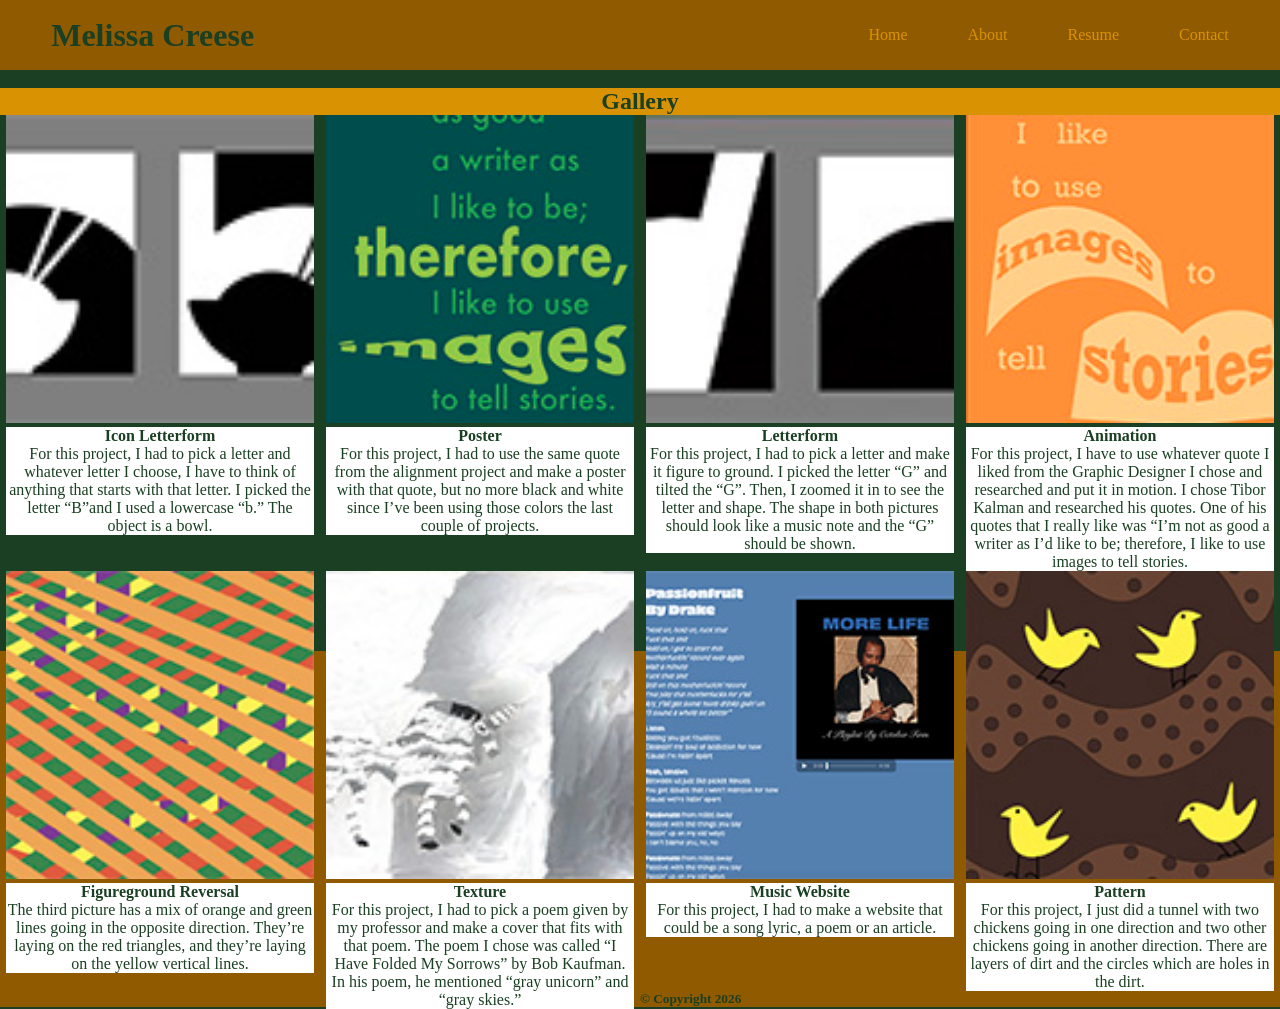
==== index.html @ 5b5ae495 "Add files via upload" ====
<!DOCTYPE html>
<html lang="en">
    <head>
        <title>A Little Inspiration</title>
        <meta name="viewport" content="width=device-width, initial-scale=1">
        <link rel="stylesheet" href="https://www.w3schools.com/w3css/5/w3.css">
        <link href="css/my-styles.css" rel="stylesheet">
        <link rel="stylesheet" href="https://fonts.googleapis.com/css2?family=Arapey:ital@0;1&family=Molengo&display=swap">
    </head>

<body>
        <div id="home" class="w3-container">
            
                
            
                <header>  <!--w3-container adds 16 pixels of padding 
                            around each element; w3-green makes the background green -->
                    
                
                            <div class="container"> 
                            <nav class="navbar">
                            <h1 class="nav-branding w3-left"><b>Melissa Creese</b></h1>
                            <ul class="nav-menu w3-padding">
                                <li class="nav-item">
                                <a href="index.html" class="nav-link">Home</a>
                                </li>
                                <li class="nav-item">
                                <a href="about.html" class="nav-link">About</a>
                                </li>
                                <li class="nav-item">
                                <a href="resume.html" class="nav-link">Resume</a>
                                </li>
                                <li class="nav-item">
                                <a href="contact.html" class="nav-link">Contact</a>
                                </li>                       
                            </ul>
                            <div class="hamburger">
                                <span class="bar"></span>
                                <span class="bar"></span>
                                <span class="bar"></span>
                            </div>
                    </nav>
                    </div>
                    </header>

    

            <br>

            <section>
                <div class="yellow-background w3-center">
                <h1>Gallery</h1>
            </div>
                <div class="gallery w3-container w3-card yellow-background w3-padding-16">
                <div class="w3-card w3-center">
            <div class="responsive">
                <div class="gallery">
                    <a target="_blank" href="assets/Icon-Letterform-300dpi.jpg">
                    <img src="assets/Icon-Letterform-thumbnail.jpg" alt="Cinque Terre">
                    </a>
                    <p class="desc"><b>Icon Letterform</b><br>For this project, I had to pick a letter and whatever letter I choose, I have to think of anything that starts with that letter. I picked the letter “B”and I used a lowercase “b.” The object is a bowl.</p>
                </div>
            </div>

             <div class="responsive">
                <div class="gallery">
                    <a target="_blank" href="assets/Poster-300dpi.jpg">
                    <img src="assets/Poster-thumbnail.jpg" alt="Poster">
                    </a>
                    <p class="desc"><b>Poster</b><br>For this project, I had to use the same quote from the alignment project and make a poster with that quote, but no more black and white since I’ve been using those colors the last couple of projects.</p>
                </div>
            </div>


             <div class="responsive">
                <div class="gallery">
                    <a target="_blank" href="assets/Graphic Design Principles II-Letterform-300dpi.jpg">
                    <img src="assets/Graphic Design Principles II-Letterform-thumbnail.jpg" alt="Cinque Terre">
                    </a>
                    <p class="desc"><b>Letterform</b><br>For this project, I had to pick a letter and make it figure to ground. I picked the letter “G” and tilted the “G”. Then, I zoomed it in to see the letter and shape. The shape in both pictures should look like a music note and the “G” should be shown.</p>
                </div>
            </div>


             <div class="responsive">
                <div class="gallery">
                    <a target="_blank" href="assets/Animation.gif">
                    <img src="assets/Creese_Melissa-Motion-Animation-thumbnail.jpg" alt="Cinque Terre">
                    </a>
                    <p class="desc"><b>Animation</b><br>For this project, I have to use whatever quote I liked from the Graphic Designer I chose and researched and put it in motion. I chose Tibor Kalman and researched his quotes. One of his quotes that I really like was “I’m not as good a writer as I’d like to be; therefore, I like to use images to tell stories.
                    </p>
                </div>
            </div>

        <div class="responsive">
            <div class="gallery">
                <a target="_blank" href="assets/Figureground-Reversal -300dpi.jpg">
                <img src="assets/Figureground Reversal-thumbnail.jpg" alt="Cinque Terre">
                </a>
                <p class="desc"><b>Figureground Reversal</b><br>The third picture has a mix of orange and green lines going in the opposite direction. They’re laying on the red triangles, and they’re laying on the yellow vertical lines.</div>
                </p>
        </div>
        
        <div class="responsive">
          <div class="gallery">
            <a target="_blank" href="assets/Graphic Design Principles I-Texture Value-300dpi.jpg">
              <img src="assets/Graphic Design Principles I-Texture Value-thumbnail.jpg" alt="Cinque Terre">
            </a>
            <p class="desc"><b>Texture</b><br>For this project, I had to pick a poem given by my professor and make a cover that fits with that poem. The poem I chose was called “I Have Folded My Sorrows” by Bob Kaufman. In his poem, he mentioned “gray unicorn” and “gray skies.”</p>
          </div>
        </div>
        
        <div class="responsive">
                  <div class="gallery">
            <a target="_blank" href="assets/Music-Website-300dpi.jpg">
            <img src="assets/Music-Website-thumbnail.jpg" alt="Cinque Terre">
            </a>
            <p class="desc"><b>Music Website</b><br>For this project, I had to make a website that could be a song lyric, a poem or an article.</p>
            </div>
        </div>    
        
    
         <div class="responsive">
                  <div class="gallery">
            <a target="_blank" href="assets/Pattern-300dpi.jpg">
            <img src="assets/Pattern-thumbnail.jpg" alt="Cinque Terre">
            </a>
            <p class="desc"><b>Pattern</b><br>For this project, I just did a tunnel with two chickens going in one direction and two other chickens going in another direction. There are layers of dirt and the circles which are holes in the dirt.</p>
            </div>
        </div>   
        
    </div> 
        
    </div>

            </section>
        
  <br>

        <div class="gallery-wrapper">

            <div class="boxes-container">

           <div class="small-box">
            <a href="about.html" class="w3-hover"><h1>About</h1></a>
        </div> 
           <div class="small-box">
            <a href="resume.html"><h1>Resume</h1></a>
        </div> 
           <div class="small-box">
            
        <a href="contact.html"><h1>Contact</h1></a>
        
    </div>     

            </div>

        </div>

        <br>
            
            <footer class="w3-container">
                <h5>&copy; Copyright 2026</h5>
         

           
            </footer>
            <script src="js/imagegallery.js"></script>
     <script src="js/menuicon.js"></script>
        
	</body>
</html>
---- css/my-styles.css ----
* {
        font-family: 'molengo bold, roboto, sans-serif';
        
    }
        body {

              background-color: #1a3f22;

        }   
    

        header {
        background-color: #D99201;
        color: #1a3f22;
    
    }

        article h4 {
        text-align: center;
        font-family: 'molengo bold, roboto, sans-serif';
    }

       section {
            font-weight: 40px;
            text-align: center;
            color: #D99201;
        }
                
        article img {
        max-width: 100%;
        height:auto;
        
    }

         #feature, footer {
        
        background-color: #905a01;
        color: #1a3f22;
        
    }


       header a :hover {

            padding: 50px;
            background-color: #D99201;
            color:#1a3f22;


        }
    

         header {
            position: sticky;
            top:0;
            overflow: hidden;
            z-index: 1;
            background-color: #905a01;
            color:#D99201;
    }

    

        h2 {
        margin: 1%;
        padding: 1%;
        font-family: 'molengo bold, roboto, sans-serif';
        background-color: #D99201;
        color: #1a3f22;
       
    }

    .yellow-background {

         background-color: #D99201;

    }


    h5{
        color:#1a3f22;
    }

    h6{
        color:#1a3f22;
    }

    form{
        background-color: #D99201;
        font-family: 'molengo bold, roboto, sans-serif';
        color:#1a3f22;
    }


    /*Contact Form Css*/

    #fcf-form {
    display:block;
}


.fcf-body {
    margin: 0;
    font-family: 'molengo bold, roboto, sans-serif';
    font-size: 1rem;
    font-weight: 400;
    line-height: 1.5;
    color: #212529;
    text-align: left;
    background-color: #fff;
    padding: 30px;
    padding-bottom: 10px;
    border: 1px solid #ced4da;
    border-radius: 0.25rem;
    max-width: 100%;
}


.fcf-form-group {
    margin-bottom: 1rem;
}


.fcf-input-group {
    position: relative;
    display: -ms-flexbox;
    display: flex;
    -ms-flex-wrap: wrap;
    flex-wrap: wrap;
    -ms-flex-align: stretch;
    align-items: stretch;
    width: 100%;
}


.fcf-form-control {
    display: block;
    width: 100%;
    height: calc(1.5em + 0.75rem + 2px);
    padding: 0.375rem 0.75rem;
    font-size: 1rem;
    font-weight: 400;
    line-height: 1.5;
    color: #495057;
    background-color: #fff;
    background-clip: padding-box;
    border: 1px solid #ced4da;
    outline: none;
    border-radius: 0.25rem;
    transition: border-color 0.15s ease-in-out, box-shadow 0.15s ease-in-out;
}


.fcf-form-control:focus {
    border: 1px solid #313131;
}


select.fcf-form-control[size], select.fcf-form-control[multiple] {
    height: auto;
}


textarea.fcf-form-control {
    font-family: -apple-system, Arial, sans-serif;
    height: auto;
}


label.fcf-label {
    display: inline-block;
    margin-bottom: 0.5rem;
}


.fcf-credit {
    padding-top: 10px;
    font-size: 0.9rem;
    color: #545b62;
}


.fcf-credit a {
    color: #545b62;
    text-decoration: underline;
}


.fcf-credit a:hover {
    color: #0056b3;
    text-decoration: underline;
}


.fcf-btn {
    display: inline-block;
    font-weight: 400;
    color: #212529;
    text-align: center;
    vertical-align: middle;
    cursor: pointer;
    -webkit-user-select: none;
    -moz-user-select: none;
    -ms-user-select: none;
    user-select: none;
    background-color: transparent;
    border: 1px solid transparent;
    padding: 0.375rem 0.75rem;
    font-size: 1rem;
    line-height: 1.5;
    border-radius: 0.25rem;
    transition: color 0.15s ease-in-out, background-color 0.15s ease-in-out, border-color 0.15s ease-in-out, box-shadow 0.15s ease-in-out;
}


@media (prefers-reduced-motion: reduce) {
    .fcf-btn {
        transition: none;
    }
}


.fcf-btn:hover {
    color: #212529;
    text-decoration: none;
}


.fcf-btn:focus, .fcf-btn.focus {
    outline: 0;
    box-shadow:  rgba(0, 123, 255, 0.25);
}


.fcf-btn-primary {
    color: #D99201;
    background-color: #1a3f22;
    border-color: #1a3f22;
}


.fcf-btn-primary:hover {
    color: #1a3f22;
    background-color: #905a01;
    border-color:#905a01;
}


.fcf-btn-primary:focus, .fcf-btn-primary.focus {
    color: #D99201;
    background-color: #1a3f22;
    border-color: #1a3f22;
    box-shadow: 0.2rem rgba(38, 143, 255, 0.5);
}


.fcf-btn-lg, .fcf-btn-group-lg>.fcf-btn {
    padding: 0.5rem 1rem;
    font-size: 1.25rem;
    line-height: 1.5;
    border-radius: 0.3rem;
}


.fcf-btn-block {
    display: block;
    width: 100%;
}


.fcf-btn-block+.fcf-btn-block {
    margin-top: 0.5rem;
}


input[type="submit"].fcf-btn-block, input[type="reset"].fcf-btn-block, input[type="button"].fcf-btn-block {
    width: 100%;
}

*{
  padding: 0;
  margin: 0;
}

header{
  background-color: #905a01;
}

li{
  list-style: none;
}

a{
  color: #D99201;
  text-decoration: none;
}

.container{
  max-width: 1224px;
  width: 92%;
  margin: 0 auto;
}

.navbar{
  min-height: 70px;
  display: flex;
  justify-content: space-between;
  align-items: center;
}

.nav-branding{
  font-size: 2rem;
}

.nav-menu{
  display: flex;
  justify-content: space-between;
  align-items: center;
  gap: 60px;
}


.nav-link:hover{
    background-color: #D99201;
  color: #1a3f22;
}

.hamburger{
  display: none;
  cursor: pointer;
}

.bar{
  display: block;
  width: 25px;
  height: 3px;
  margin: 5px auto;
  -webkit-transition: all 0.3s ease;
  transition: all 0.3s ease;
  background-color: #D99201;
}

@media(max-width:1024px){
  .hamburger{
    display: block;
  }

  .hamburger.active .bar:nth-child(2){
    opacity: 0;
  }
  .hamburger.active .bar:nth-child(1){
    transform: translateY(8px) rotate(45deg);
  }
  .hamburger.active .bar:nth-child(3){
    transform: translateY(-8px) rotate(-45deg);
  }

  .nav-menu{
    position: fixed;
    left: -100%;
    top: 70px;
    gap: 0;
    flex-direction: column;
    background-color: #905a01;
    width: 100%;
    text-align: center;
    transition: 0.3s;
  }

  .nav-item{
    margin: 16px 0;
  }

  .nav-menu.active{
    left: 0;
  }
}



p {
background-color: white;
color: #1a3f22;
size: 10px;

}



div.gallery img {
  width: 100%;
  height: auto;
}

div.desc {
  padding: 15px;
  text-align: center;
}

* {
  box-sizing: border-box;
}

.responsive {
  padding: 0 6px;
  float: left;
  width: 24.99999%;
}

@media only screen and (max-width: 700px) {
  .responsive {
    width: 49.99999%;
    margin: 6px 0;
  }
}

@media only screen and (max-width: 500px) {
  .responsive {
    width: 100%;
  }
}

.clearfix:after {
  content: "";
  display: table;
  clear: both;
}


h1 {
font-family: 'molengo bold, roboto, sans-serif';
color: #1a3f22;


}




.boxes-container {

    display: flex;
    justify-content: space-evenly;
    gap: 15px;
}

.small-box {

    width: 500px;
    height: 500px;
    background-color: #D99201;
    display: flex;
    align-items: center;
    justify-content: center;
    border: 1px solid;

}
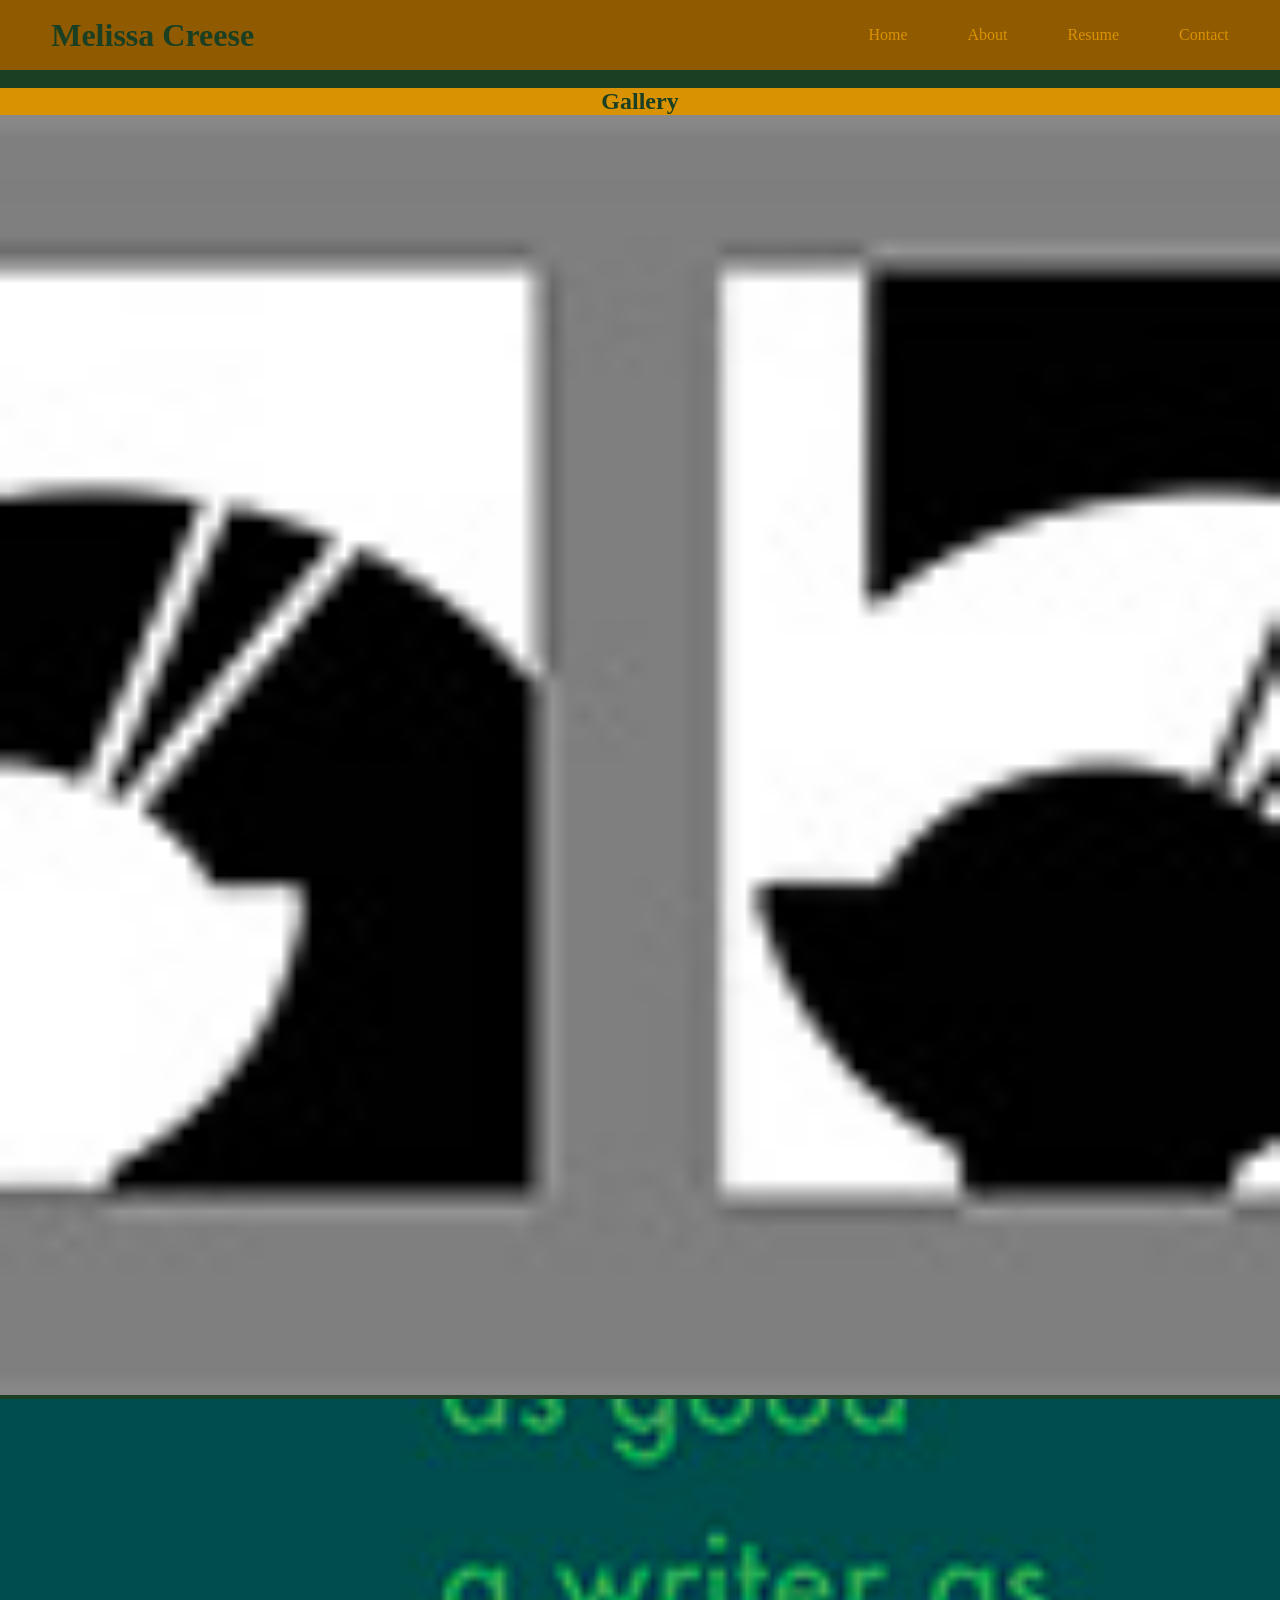
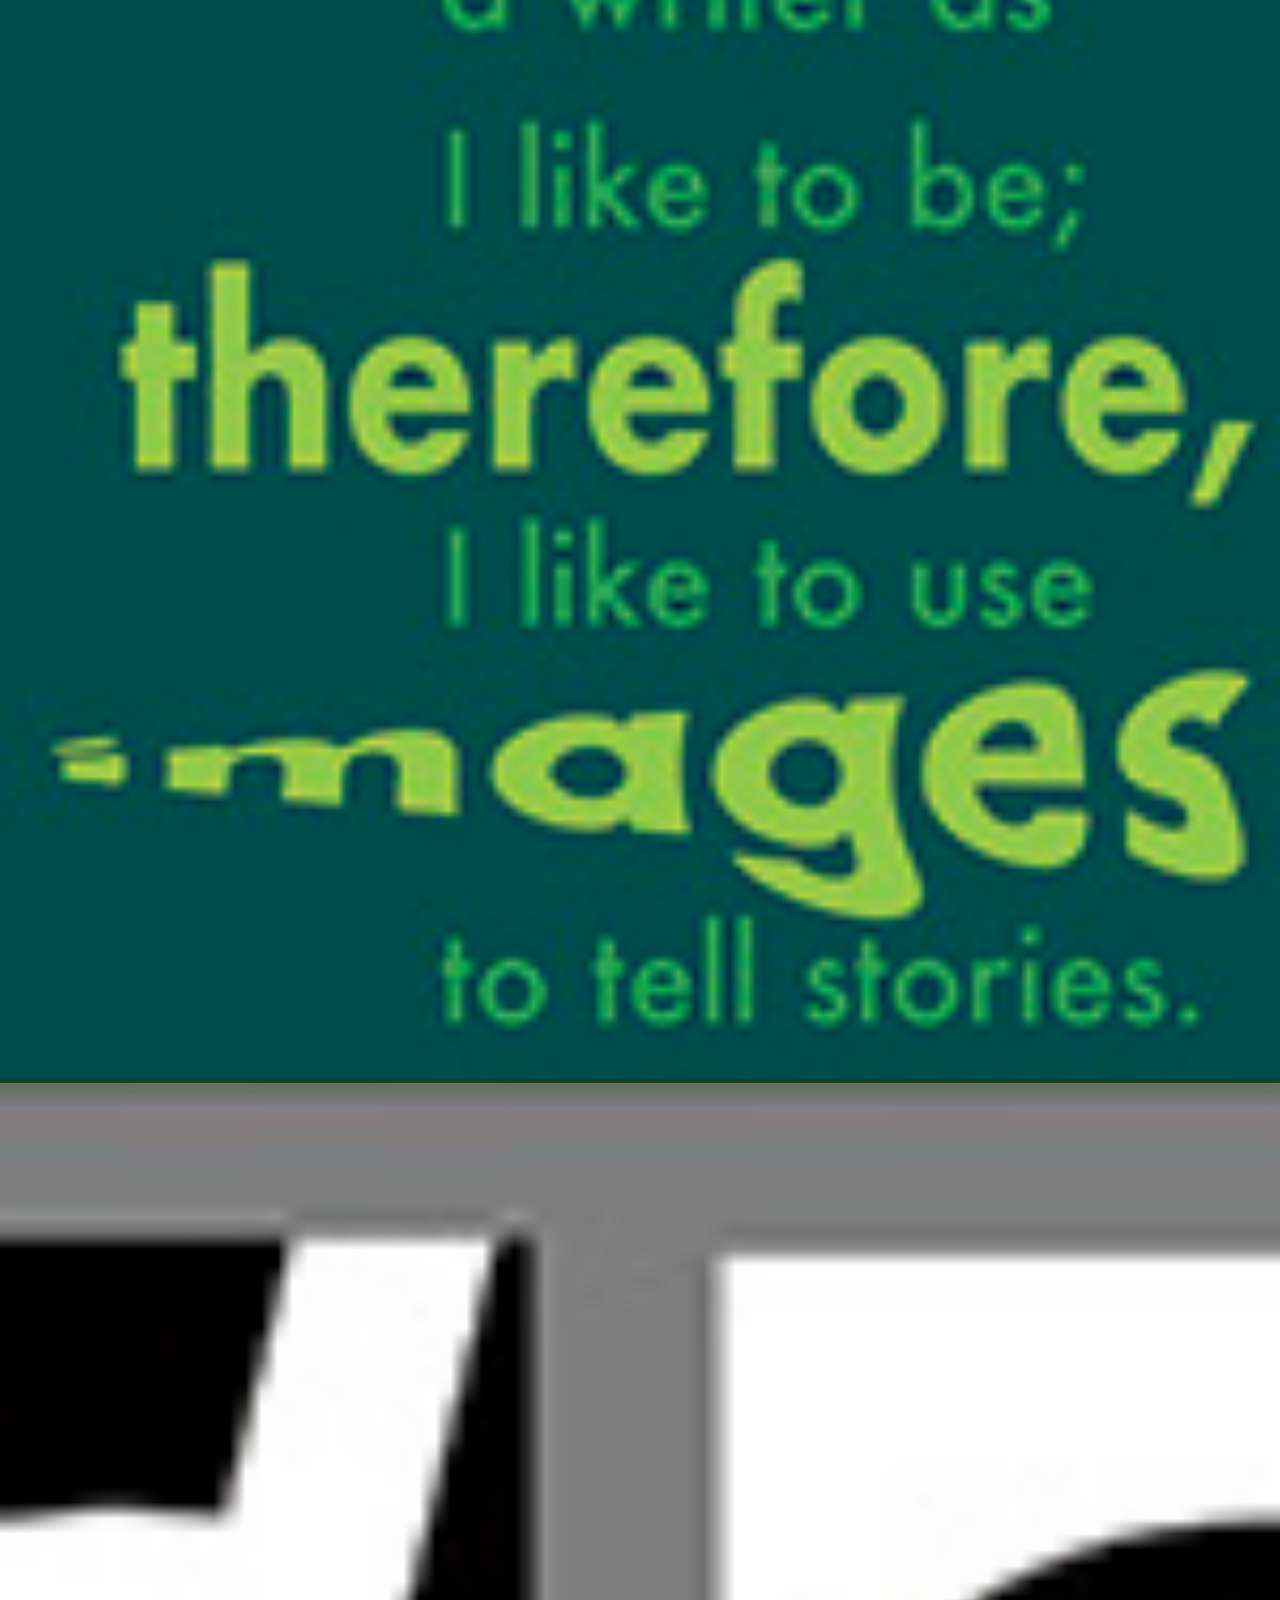
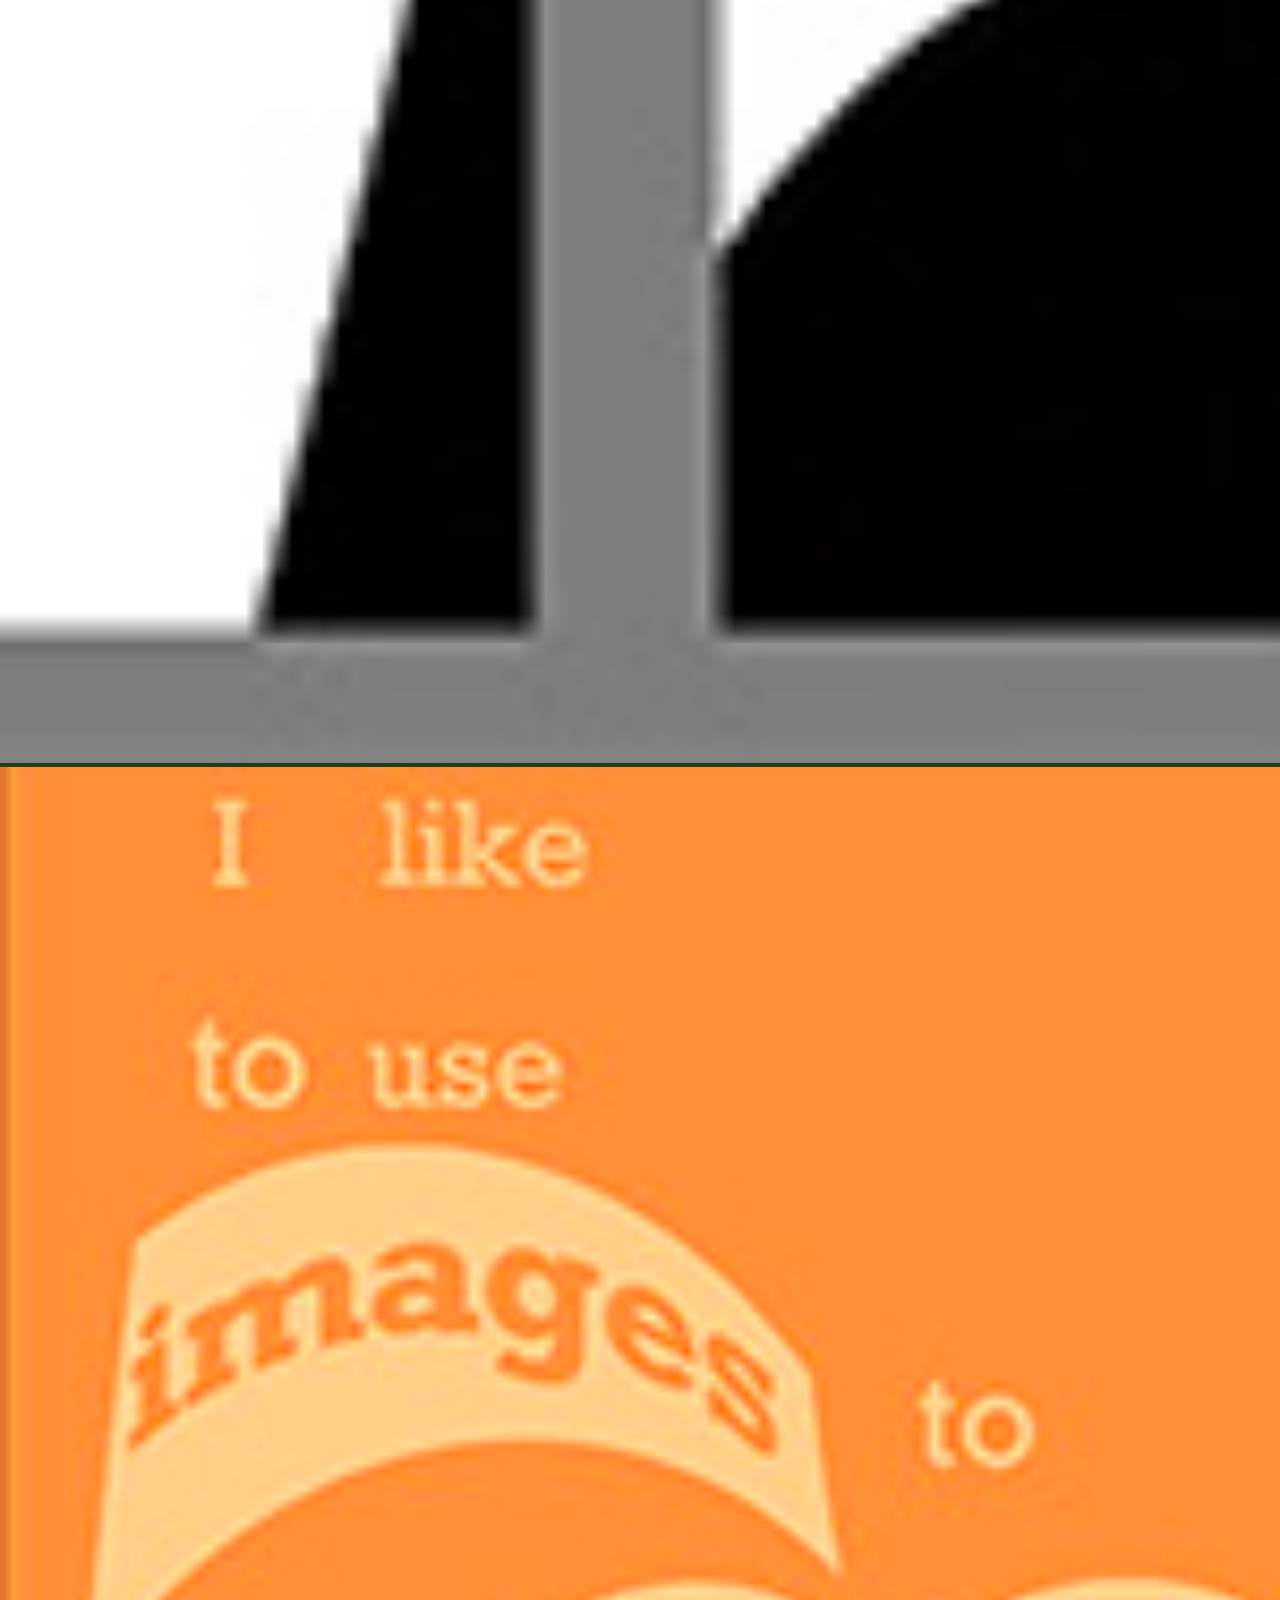
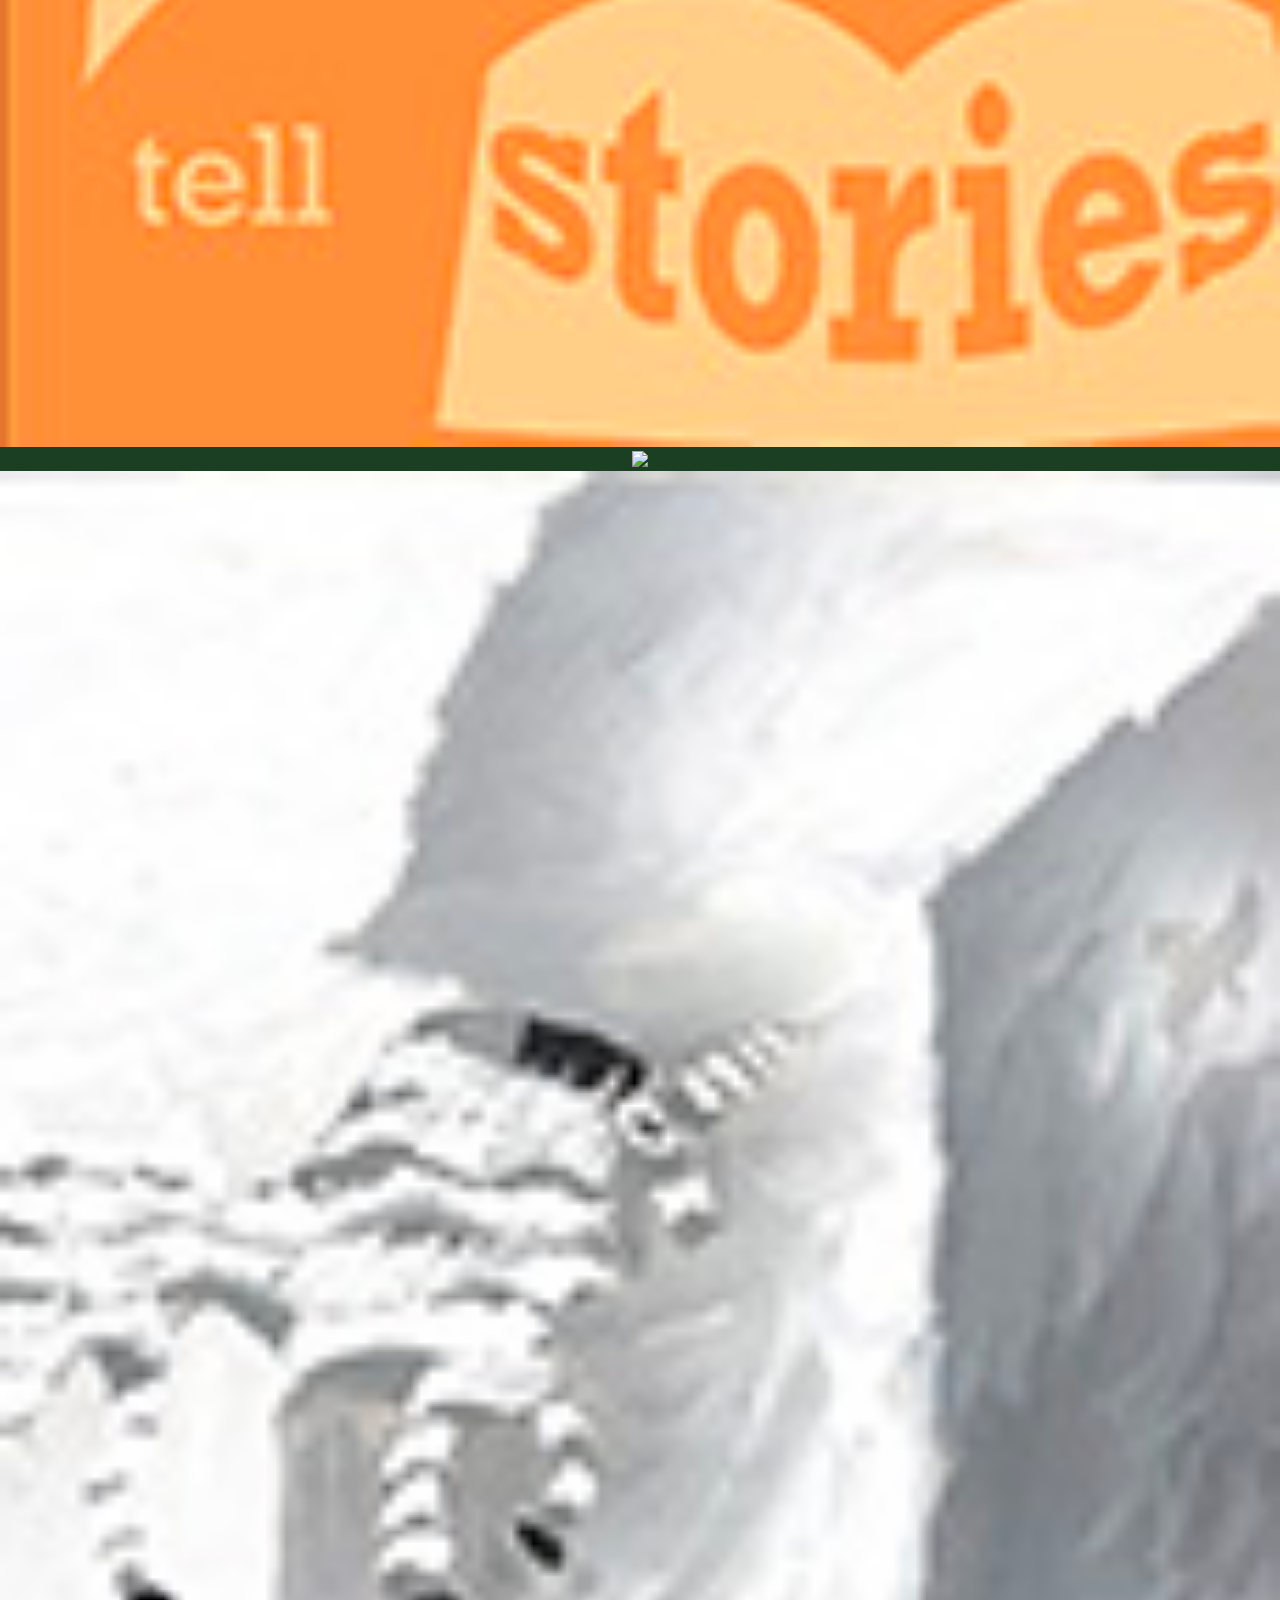
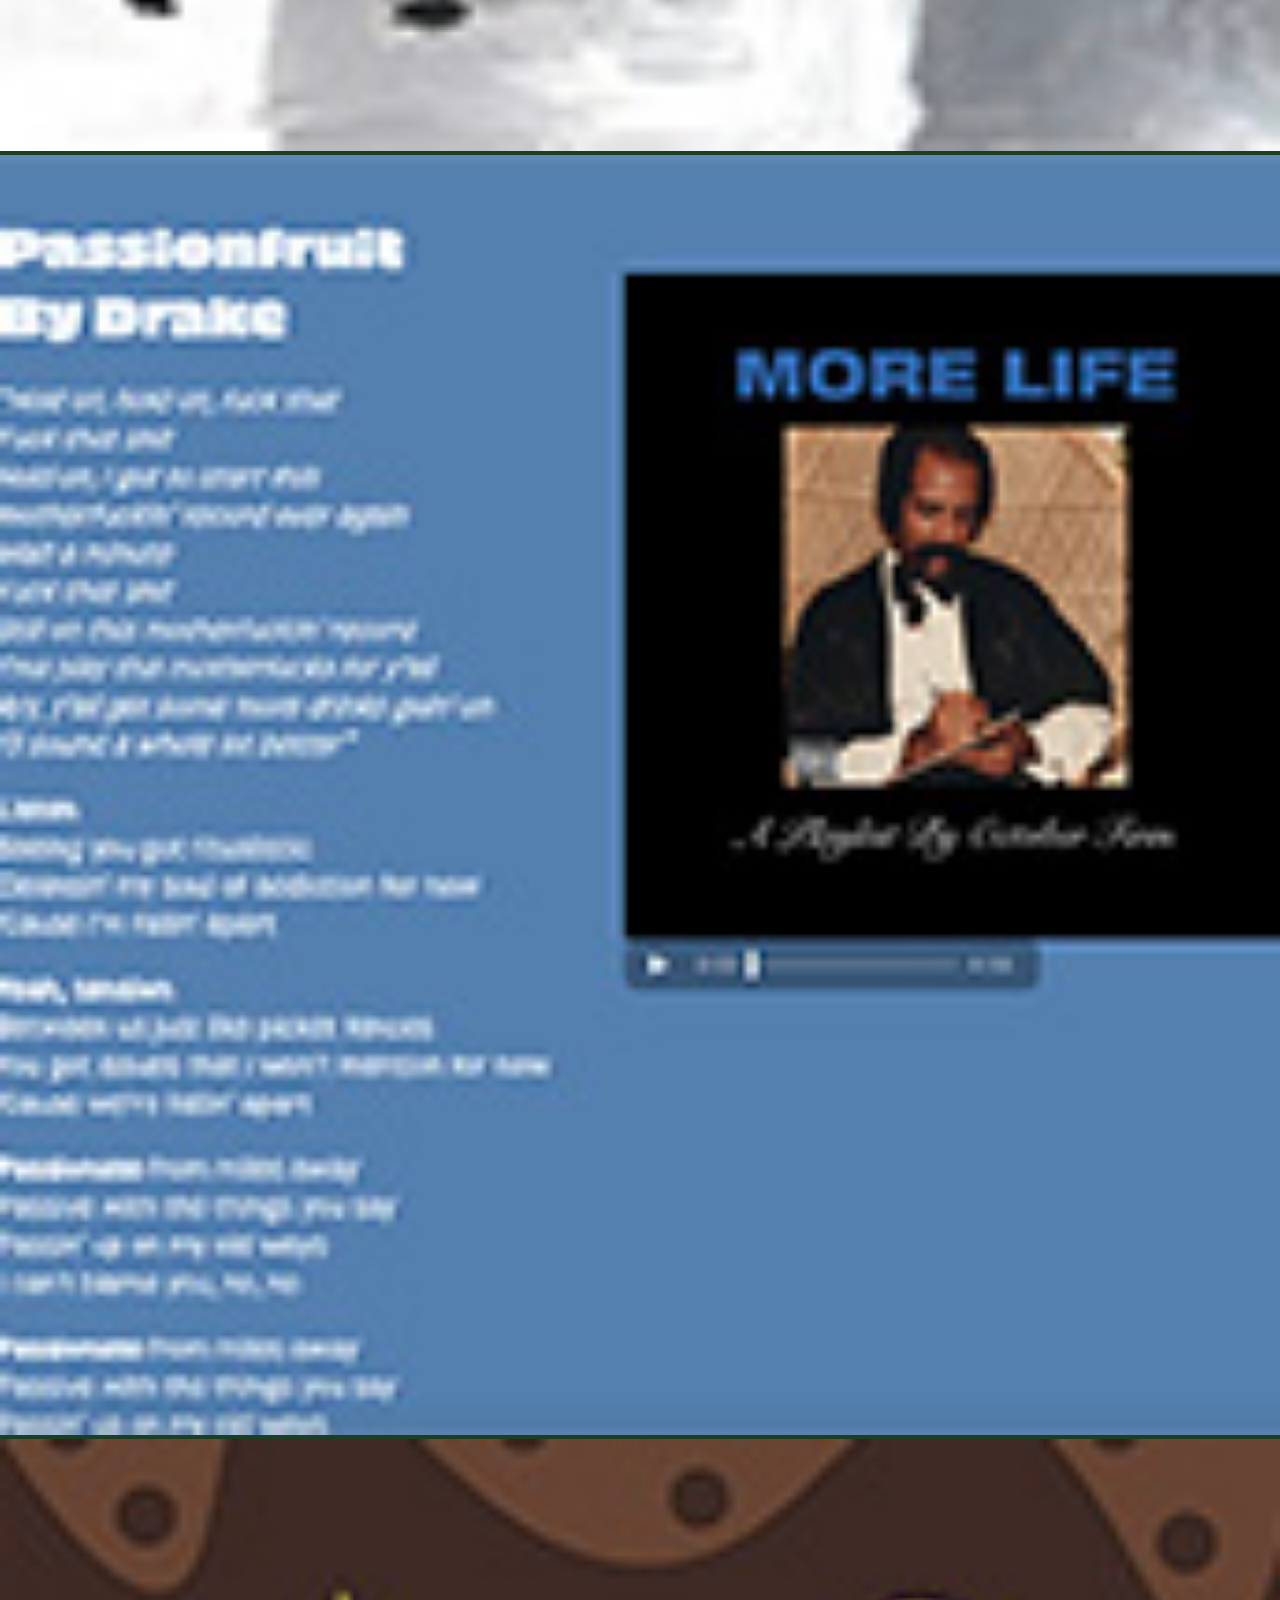
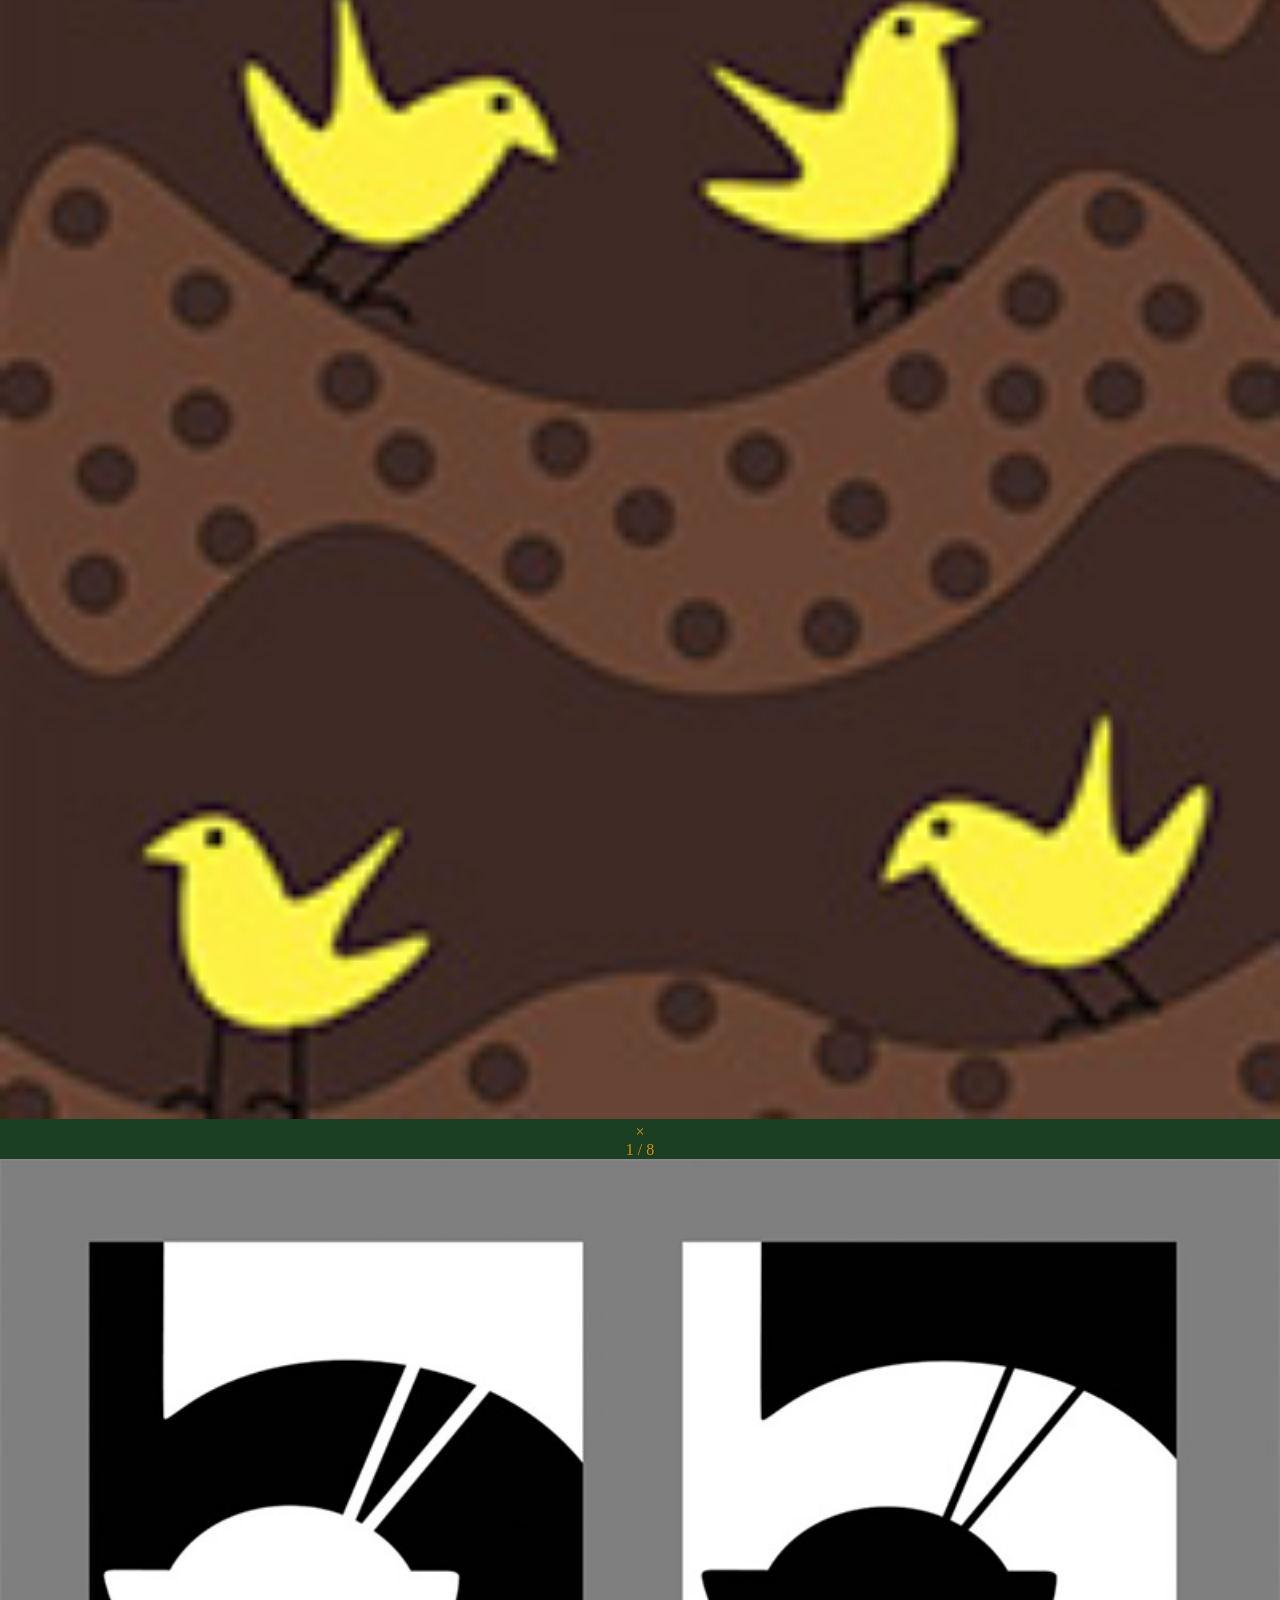
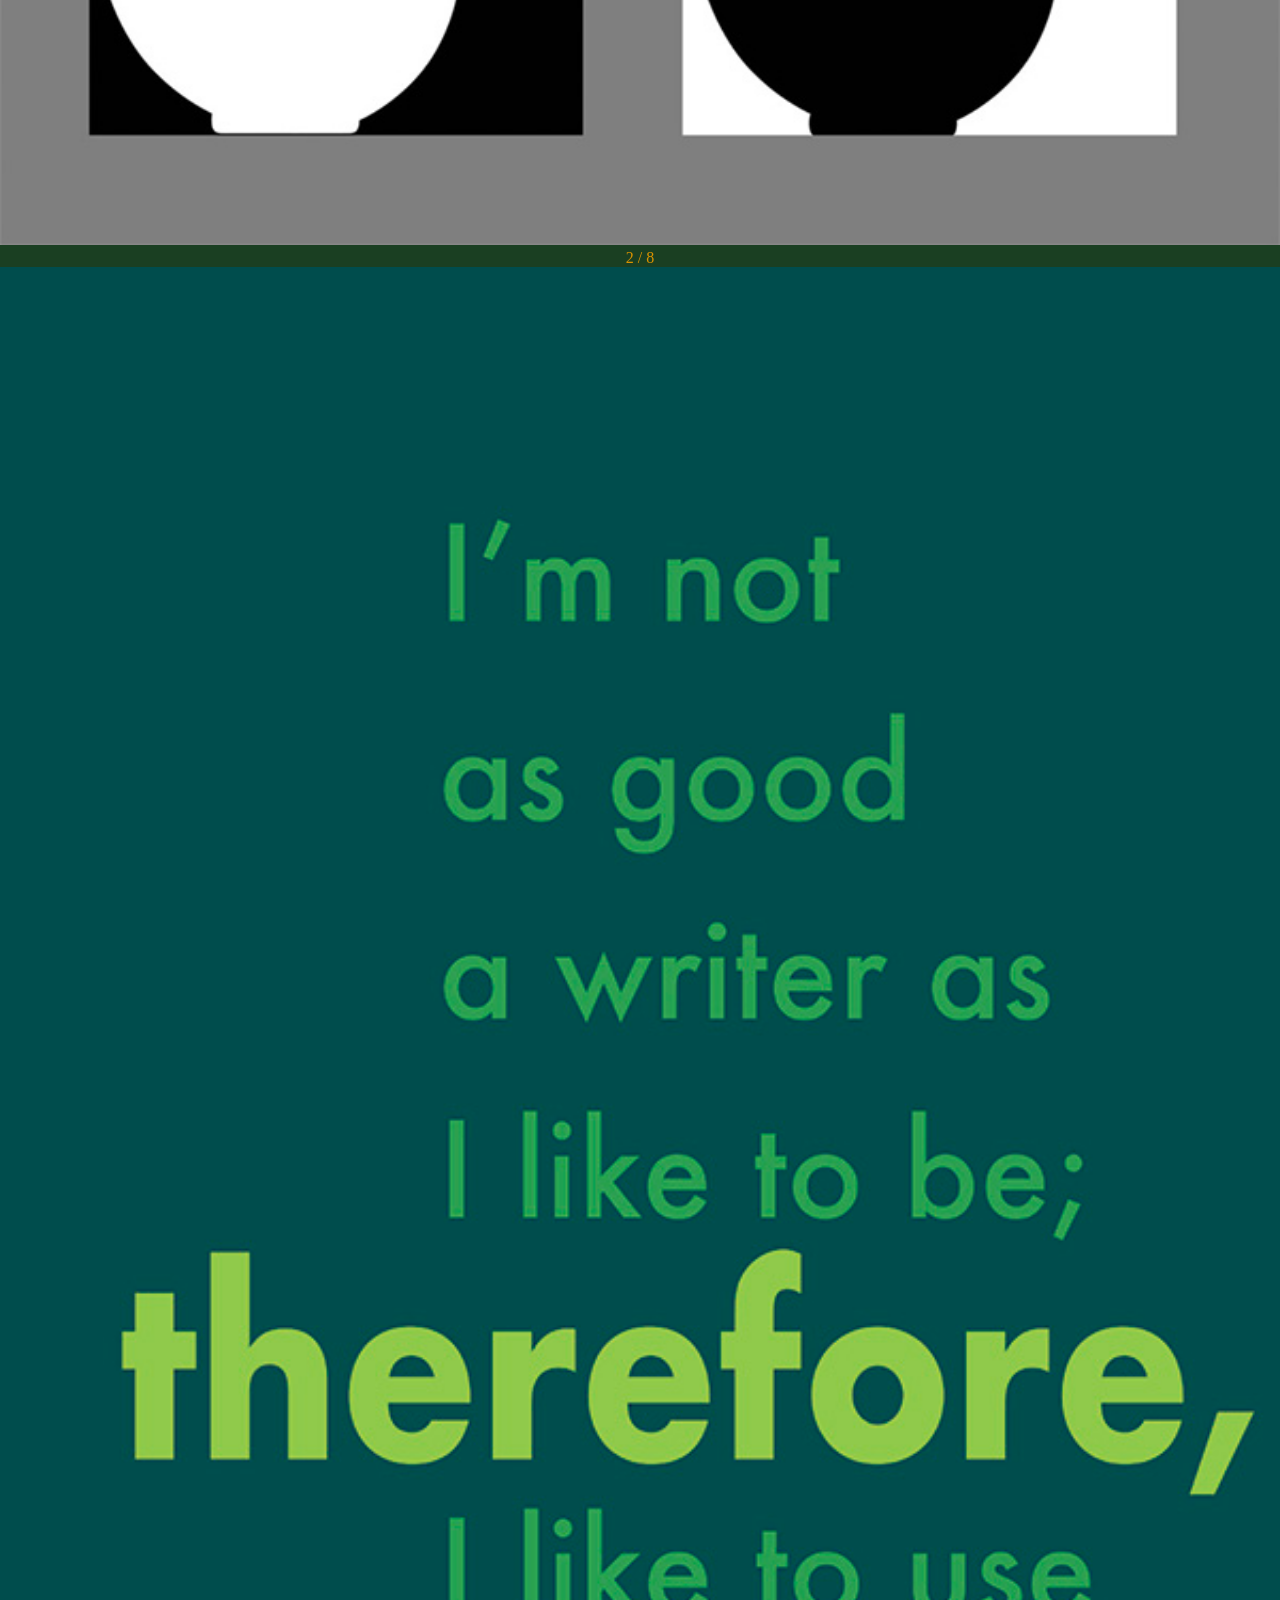
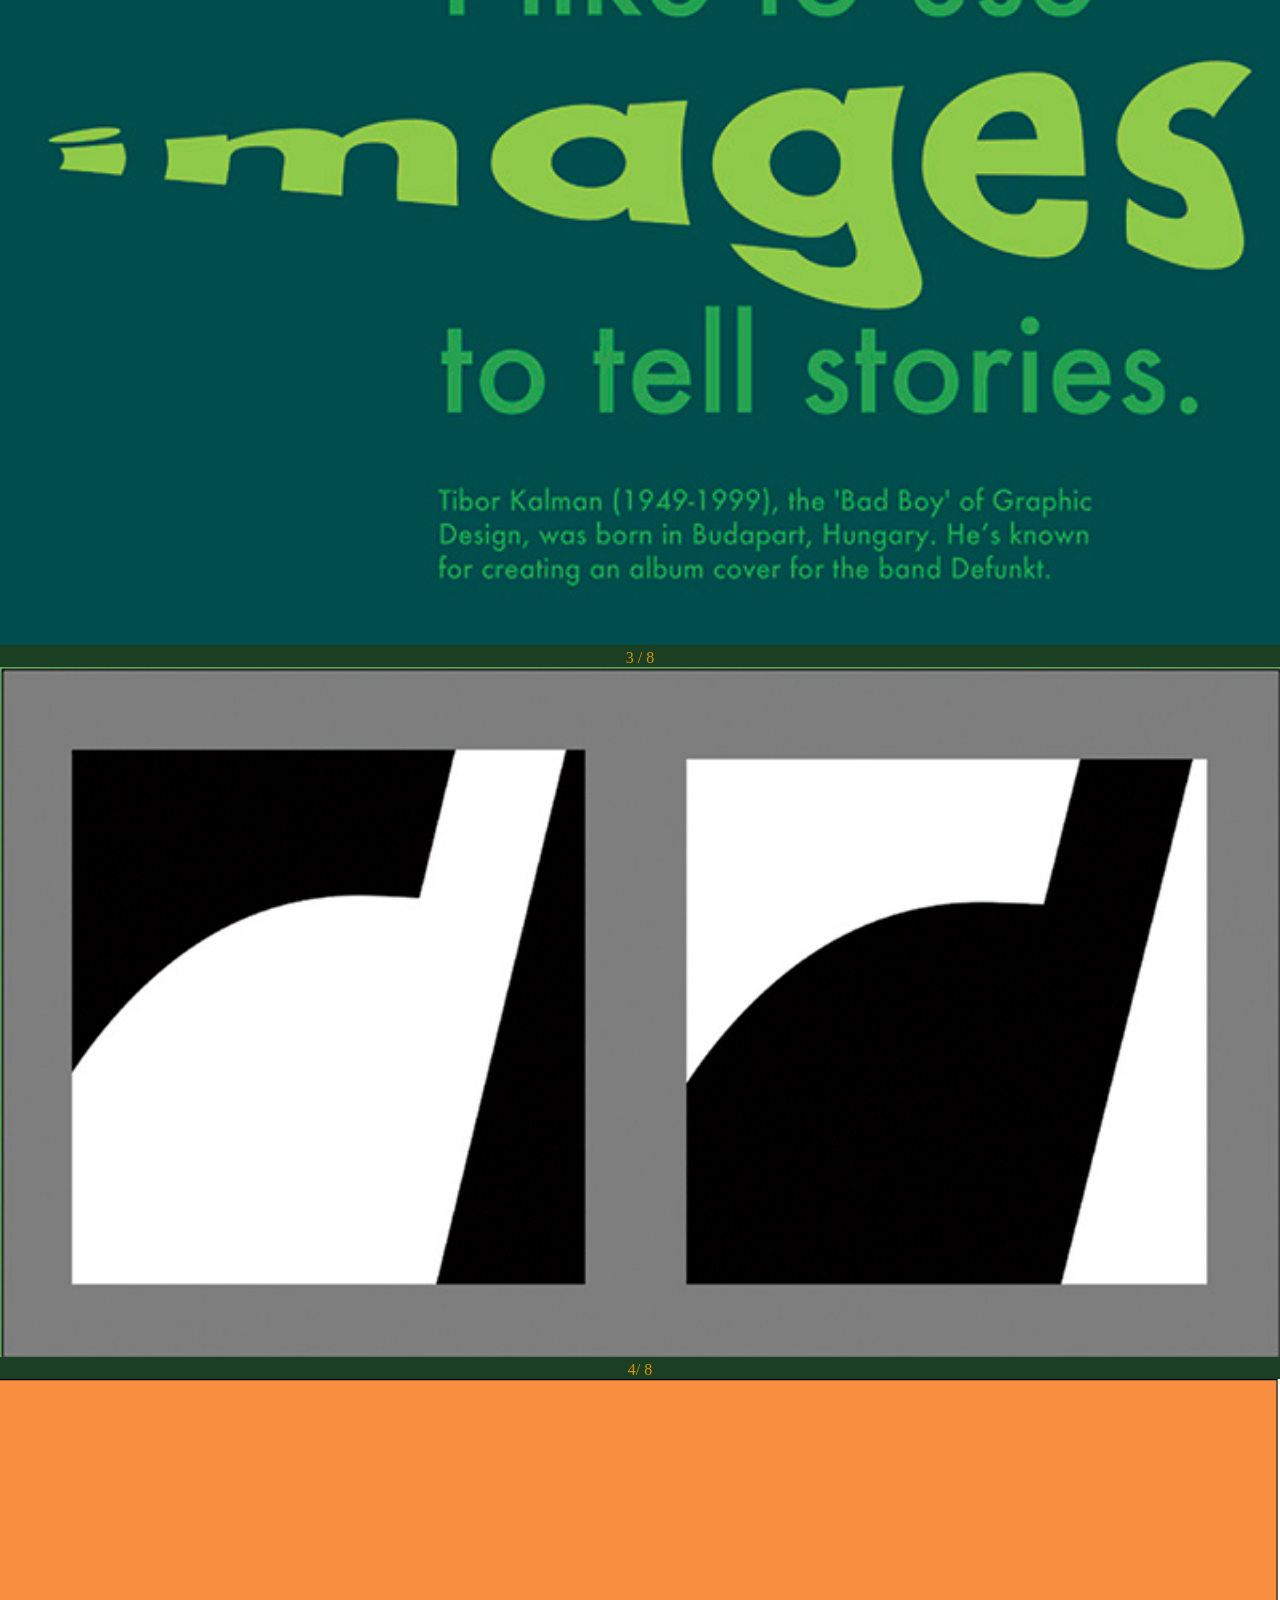
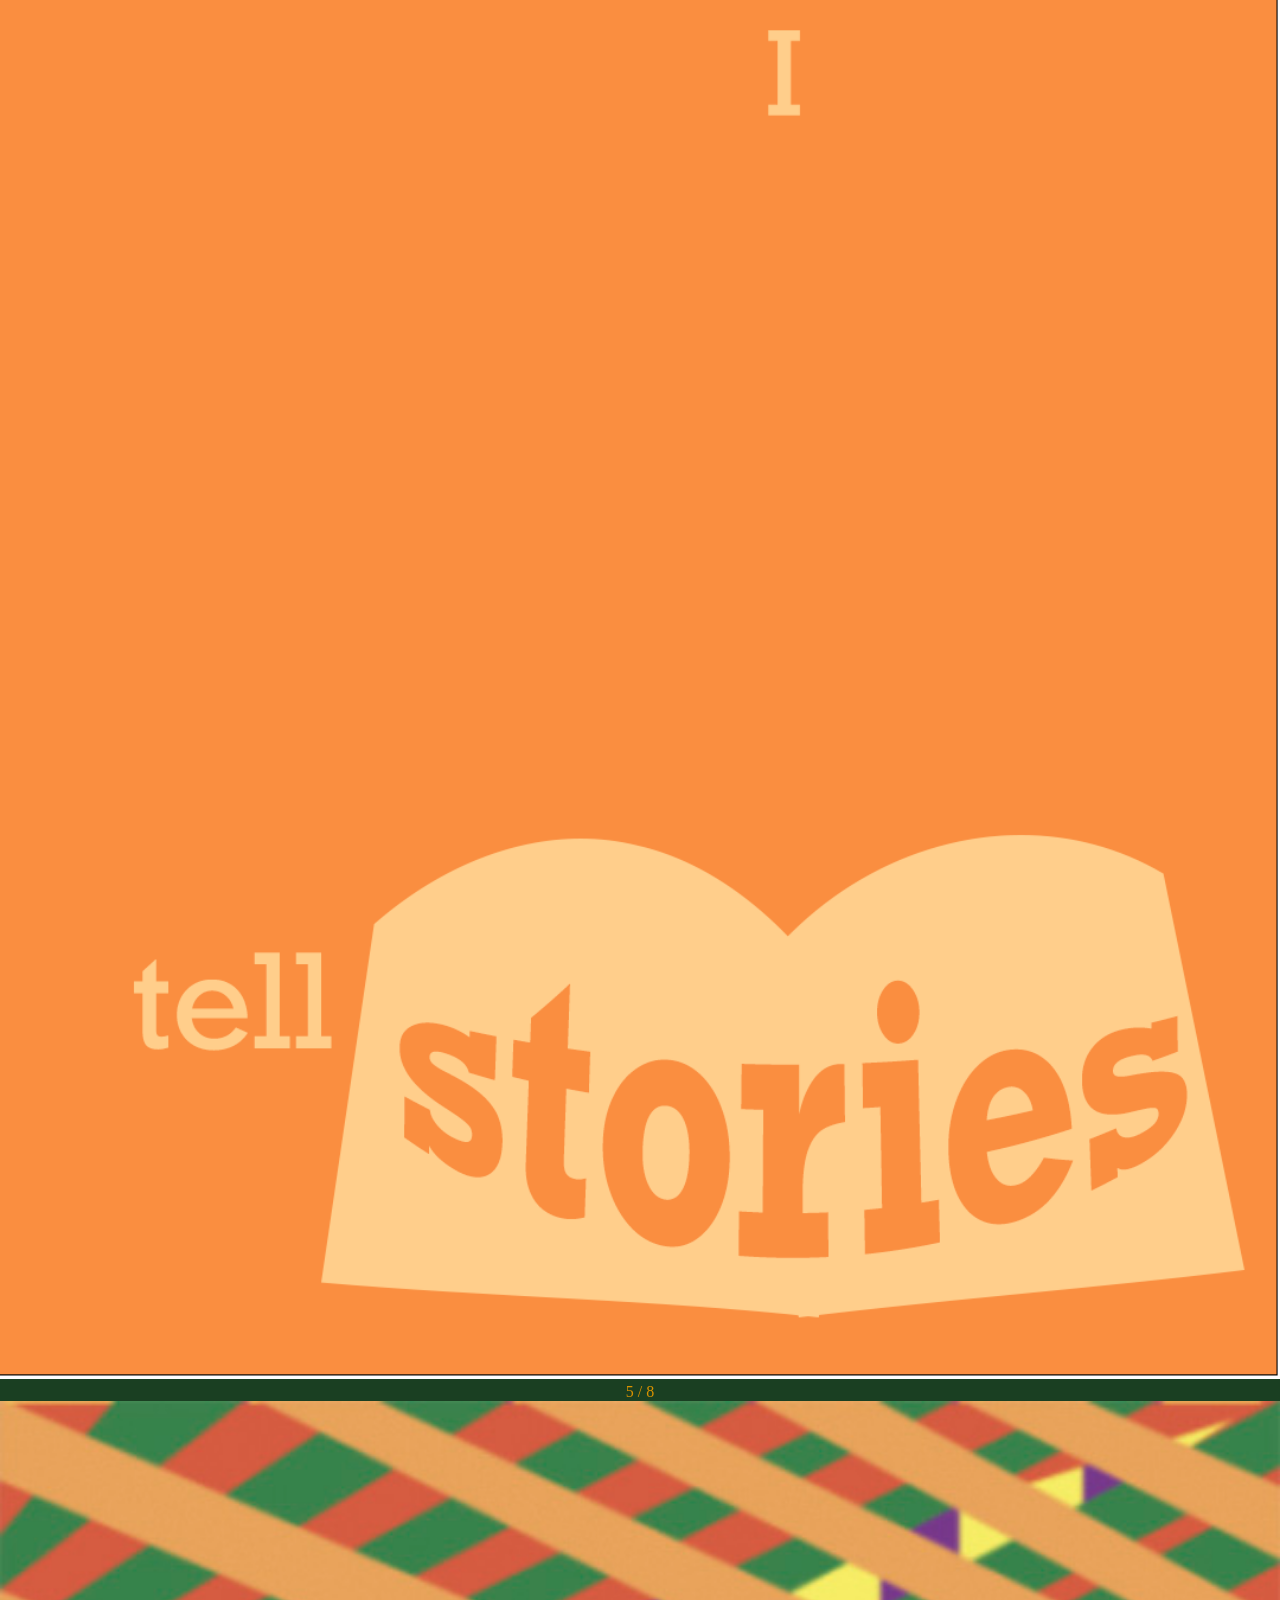
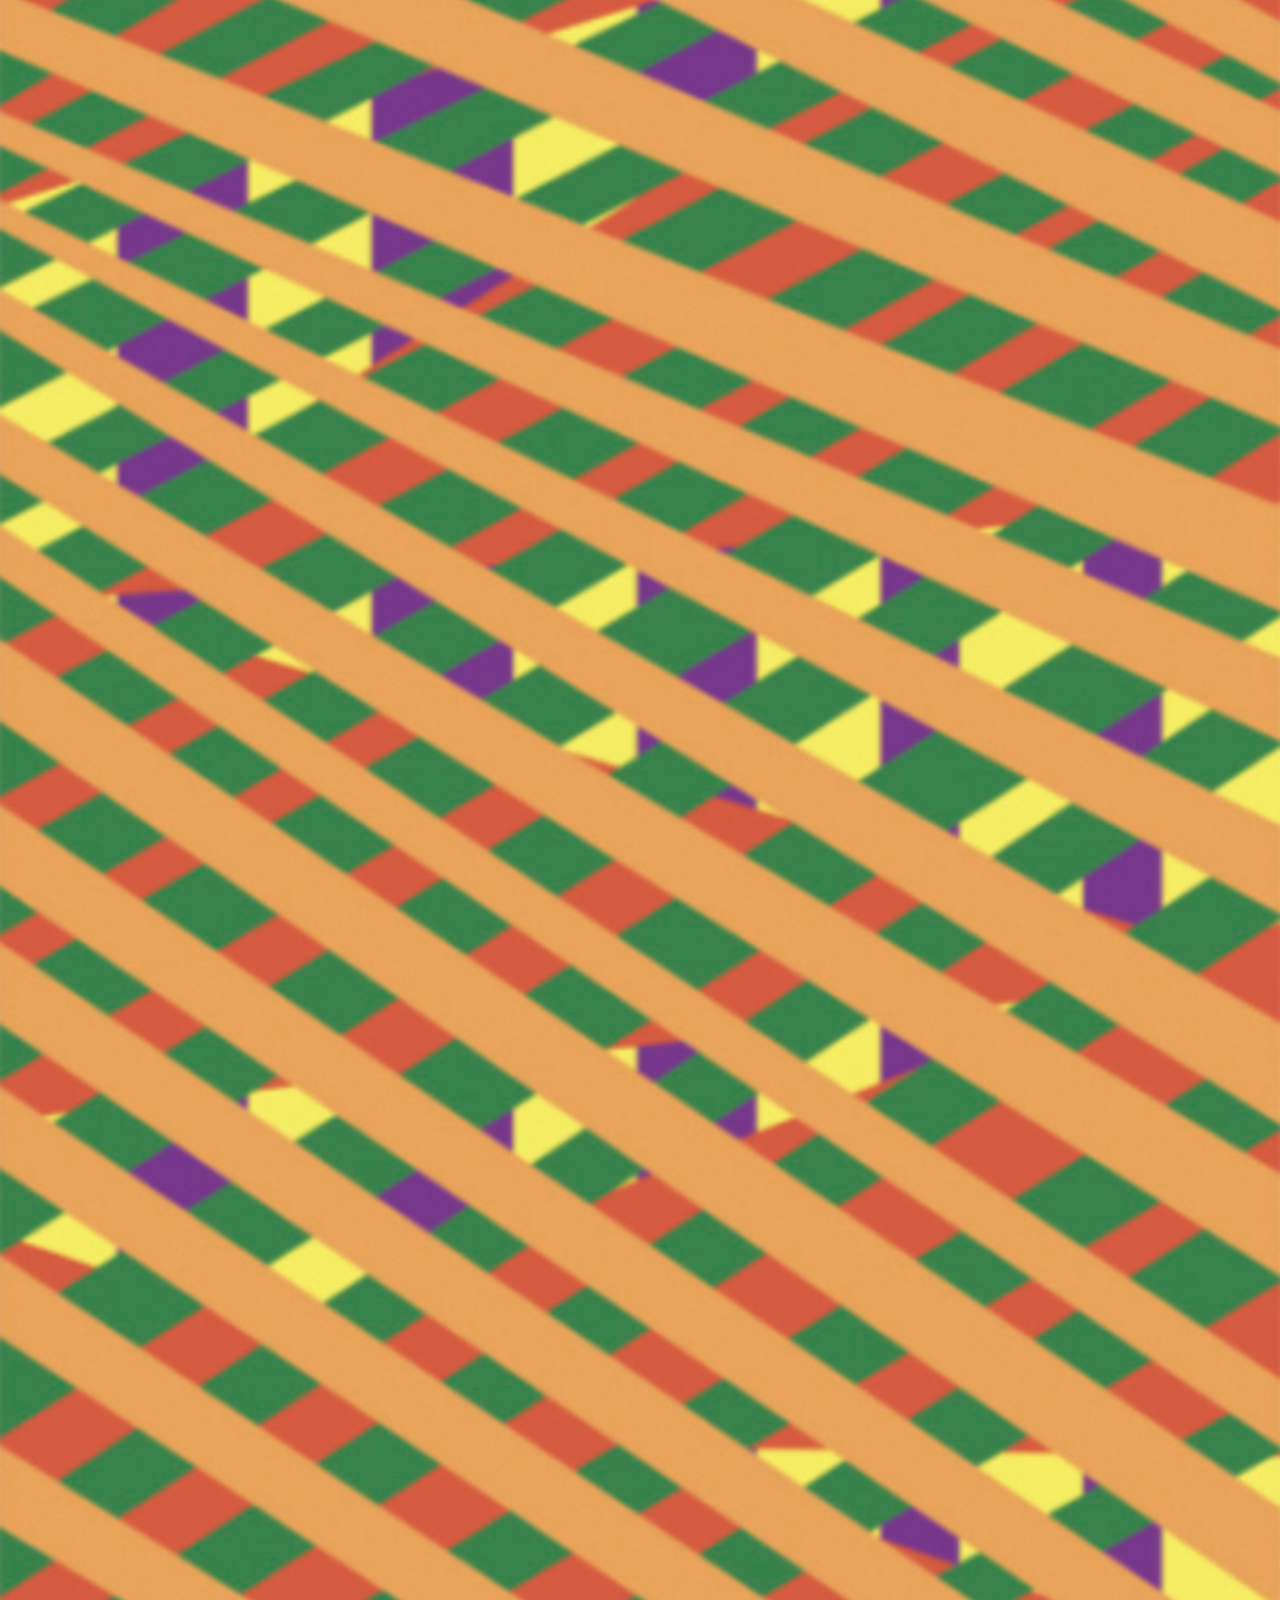
==== commit cb4ccb15: "Add files via upload" ====
--- a/index.html
+++ b/index.html
@@ -19,7 +19,7 @@
                 
                             <div class="container"> 
                             <nav class="navbar">
-                            <h1 class="nav-branding w3-left"><b>Melissa Creese</b></h1>
+                            <h1 class="nav-branding w3-padding w3-left"><b>Melissa Creese</b></h1>
                             <ul class="nav-menu w3-padding">
                                 <li class="nav-item">
                                 <a href="index.html" class="nav-link">Home</a>
@@ -51,90 +51,116 @@
                 <div class="yellow-background w3-center">
                 <h1>Gallery</h1>
             </div>
-                <div class="gallery w3-container w3-card yellow-background w3-padding-16">
-                <div class="w3-card w3-center">
-            <div class="responsive">
-                <div class="gallery">
-                    <a target="_blank" href="assets/Icon-Letterform-300dpi.jpg">
-                    <img src="assets/Icon-Letterform-thumbnail.jpg" alt="Cinque Terre">
-                    </a>
-                    <p class="desc"><b>Icon Letterform</b><br>For this project, I had to pick a letter and whatever letter I choose, I have to think of anything that starts with that letter. I picked the letter “B”and I used a lowercase “b.” The object is a bowl.</p>
-                </div>
+
+                            <!-- Images used to open the lightbox -->
+            <div class="w3-row">
+            <div class="w3-col s12 m6 l4">
+                <img src="assets/Icon-Letterform-thumbnail.jpg" width="100%" onclick="openModal();currentSlide(1)" class="hover-shadow">
+            </div>
+            <div class="w3-col s12 m6 l4">
+                <img src="assets/Poster-thumbnail.jpg" width="100%" onclick="openModal();currentSlide(2)" class="hover-shadow">
+            </div>
+            <div class="w3-col s12 m6 l4">
+                <img src="assets/Graphic Design Principles II-Letterform-thumbnail.jpg" width="100%" onclick="openModal();currentSlide(3)" class="hover-shadow">
+            </div>
+            <div class="w3-col s12 m6 l4">
+                <img src="assets/Creese_Melissa-Motion-Animation-thumbnail.jpg" width="100%" onclick="openModal();currentSlide(4)" class="hover-shadow">
+            </div>
+            <div class="w3-col s12 m6 l4">
+                <img src="assets/Figureground -Reversal -thumbnail.jpg" width="100%" onclick="openModal();currentSlide(5)" class="hover-shadow">
+            </div>
+            <div class="w3-col s12 m6 l4">
+                <img src="assets/Graphic Design Principles I-Texture Value-thumbnail.jpg" width="100%" onclick="openModal();currentSlide(6)" class="hover-shadow">
+            </div>
+            <div class="w3-col s12 m6 l4">
+                <img src="assets/Music-Website-thumbnail.jpg" width="100%" onclick="openModal();currentSlide(7)" class="hover-shadow">
+            </div>
+            <div class="w3-col s12 m6 l4">
+                <img src="assets/Pattern-thumbnail.jpg" width="100%" onclick="openModal();currentSlide(8)" class="hover-shadow">
+            </div>
             </div>
 
-             <div class="responsive">
-                <div class="gallery">
-                    <a target="_blank" href="assets/Poster-300dpi.jpg">
-                    <img src="assets/Poster-thumbnail.jpg" alt="Poster">
-                    </a>
-                    <p class="desc"><b>Poster</b><br>For this project, I had to use the same quote from the alignment project and make a poster with that quote, but no more black and white since I’ve been using those colors the last couple of projects.</p>
-                </div>
-            </div>
+                        <!-- The Modal/Lightbox -->
+                <div id="myModal" class="modal">
+                <span class="close cursor" onclick="closeModal()">&times;</span>
+                <div class="modal-content">
+
+                    <div class="mySlides">
+                    <div class="numbertext">1 / 8</div>
+                    <img src="assets/Icon-Letterform-300dpi.jpg" style="width:100%">
+                    </div>
+
+                    <div class="mySlides">
+                    <div class="numbertext">2 / 8</div>
+                    <img src="assets/Poster-300dpi.jpg" style="width:100%">
+                    </div>
+
+                    <div class="mySlides">
+                    <div class="numbertext">3 / 8</div>
+                    <img src="assets/Graphic Design Principles II-Letterform-300dpi.jpg" style="width:100%">
+                    </div>
+
+                    <div class="mySlides">
+                    <div class="numbertext">4/ 8</div>
+                    <img src="assets/Animation.gif" style="width:100%">
+                    </div>
+
+                    <div class="mySlides">
+                    <div class="numbertext">5 / 8</div>
+                    <img src="assets/Figureground -Reversal -300dpi.jpg" style="width:100%">
+                    </div>
 
 
-             <div class="responsive">
-                <div class="gallery">
-                    <a target="_blank" href="assets/Graphic Design Principles II-Letterform-300dpi.jpg">
-                    <img src="assets/Graphic Design Principles II-Letterform-thumbnail.jpg" alt="Cinque Terre">
-                    </a>
-                    <p class="desc"><b>Letterform</b><br>For this project, I had to pick a letter and make it figure to ground. I picked the letter “G” and tilted the “G”. Then, I zoomed it in to see the letter and shape. The shape in both pictures should look like a music note and the “G” should be shown.</p>
-                </div>
-            </div>
+                    <div class="mySlides">
+                    <div class="numbertext">6 / 8</div>
+                    <img src="assets/Graphic Design Principles I-Texture Value-300dpi.jpg" style="width:100%">
+                    </div>
 
 
-             <div class="responsive">
-                <div class="gallery">
-                    <a target="_blank" href="assets/Animation.gif">
-                    <img src="assets/Creese_Melissa-Motion-Animation-thumbnail.jpg" alt="Cinque Terre">
-                    </a>
-                    <p class="desc"><b>Animation</b><br>For this project, I have to use whatever quote I liked from the Graphic Designer I chose and researched and put it in motion. I chose Tibor Kalman and researched his quotes. One of his quotes that I really like was “I’m not as good a writer as I’d like to be; therefore, I like to use images to tell stories.
-                    </p>
-                </div>
-            </div>
+                    <div class="mySlides">
+                    <div class="numbertext">7 / 8</div>
+                    <img src="assets/Music-Website-300dpi.jpg" style="width:100%">
+                    </div>
 
-        <div class="responsive">
-            <div class="gallery">
-                <a target="_blank" href="assets/Figureground-Reversal -300dpi.jpg">
-                <img src="assets/Figureground Reversal-thumbnail.jpg" alt="Cinque Terre">
-                </a>
-                <p class="desc"><b>Figureground Reversal</b><br>The third picture has a mix of orange and green lines going in the opposite direction. They’re laying on the red triangles, and they’re laying on the yellow vertical lines.</div>
-                </p>
-        </div>
-        
-        <div class="responsive">
-          <div class="gallery">
-            <a target="_blank" href="assets/Graphic Design Principles I-Texture Value-300dpi.jpg">
-              <img src="assets/Graphic Design Principles I-Texture Value-thumbnail.jpg" alt="Cinque Terre">
-            </a>
-            <p class="desc"><b>Texture</b><br>For this project, I had to pick a poem given by my professor and make a cover that fits with that poem. The poem I chose was called “I Have Folded My Sorrows” by Bob Kaufman. In his poem, he mentioned “gray unicorn” and “gray skies.”</p>
-          </div>
-        </div>
-        
-        <div class="responsive">
-                  <div class="gallery">
-            <a target="_blank" href="assets/Music-Website-300dpi.jpg">
-            <img src="assets/Music-Website-thumbnail.jpg" alt="Cinque Terre">
-            </a>
-            <p class="desc"><b>Music Website</b><br>For this project, I had to make a website that could be a song lyric, a poem or an article.</p>
-            </div>
-        </div>    
-        
-    
-         <div class="responsive">
-                  <div class="gallery">
-            <a target="_blank" href="assets/Pattern-300dpi.jpg">
-            <img src="assets/Pattern-thumbnail.jpg" alt="Cinque Terre">
-            </a>
-            <p class="desc"><b>Pattern</b><br>For this project, I just did a tunnel with two chickens going in one direction and two other chickens going in another direction. There are layers of dirt and the circles which are holes in the dirt.</p>
-            </div>
-        </div>   
-        
-    </div> 
-        
+
+
+                    <div class="mySlides">
+                    <div class="numbertext">8 / 8</div>
+                    <img src="assets/Pattern-300dpi.jpg" style="width:100%">
+                    </div>
+
+
+
+
+                        <!-- Next/previous controls -->
+    <a class="prev" onclick="plusSlides(-1)">&#10094;</a>
+    <a class="next" onclick="plusSlides(1)">&#10095;</a>
+
+    <!-- Caption text -->
+    <div class="caption-container">
+      <p id="caption"></p>
     </div>
+.
+    <!-- Thumbnail image controls -->
+     <div class="w3-row">
+        <article class="w3-col s12 m6 l4">
+      <img class="demo" src="assets/Icon-Letterform-thumbnail.jpg" width="72px" onclick="currentSlide(1)" alt="Icon-Letterform <br> For this project, I had to pick a letter and whatever letter I choose, I have to think of anything that starts with that letter. I picked the letter “B”and I used a lowercase “b.” The object is a bowl.">
+      <img class="demo" src="assets/Poster-thumbnail.jpg" width="72px" onclick="currentSlide(2)" alt="<b>Poster</b><br>For this project, I had to use the same quote from the alignment project and make a poster with that quote, but no more black and white since I’ve been using those colors the last couple of projects.</p>">
+     <img class="demo" src="assets/Icon-Letterform-thumbnail.jpg" width="72px" onclick="currentSlide(3)" alt="<b>Letterform</b><br>For this project, I had to pick a letter and make it figure to ground. I picked the letter “G” and tilted the “G”. Then, I zoomed it in to see the letter and shape. The shape in both pictures should look like a music note and the “G” should be shown.</p>">
+      <img class="demo" src="assets/Creese_Melissa-Motion-Animation-thumbnail.jpg" width="72px" onclick="currentSlide(4)" alt="<b>Animation</b><br>For this project, I have to use whatever quote I liked from the Graphic Designer I chose and researched and put it in motion. I chose Tibor Kalman and researched his quotes. One of his quotes that I really like was “I’m not as good a writer as I’d like to be; therefore, I like to use images to tell stories.</p>">
+      <img class="demo" src="assets/Figureground -Reversal -thumbnail.jpg" width="72px" onclick="currentSlide(5)" alt="<b>Figureground Reversal</b><br>The third picture has a mix of orange and green lines going in the opposite direction. They’re laying on the red triangles, and they’re laying on the yellow vertical lines.</div>">
+      <img class="demo" src="assets/Graphic Design Principles I-Texture Value-thumbnail.jpg" width="72px" onclick="currentSlide(6)" alt="<b>Texture</b><br>For this project, I had to pick a poem given by my professor and make a cover that fits with that poem. The poem I chose was called “I Have Folded My Sorrows” by Bob Kaufman. In his poem, he mentioned “gray unicorn” and “gray skies.”</p>">
+      <img class="demo" src="assets/Music-Website-thumbnail.jpg" width="72px" onclick="currentSlide(7)" alt="<b>Music Website</b><br>For this project, I had to make a website that could be a song lyric, a poem or an article.</p>">
+      <img class="demo" src="assets/Pattern-thumbnail.jpg" width="72px" onclick="currentSlide(8)" alt="<p><b>Pattern Project</b>For this project, I just did a tunnel with two chickens going in one direction and two other chickens going in another direction. There are layers of dirt and the circles which are holes in the dirt.</p>">
+      </article>
+  </div>
+</div>
+</div>
+                    
 
-            </section>
-        
+
+
+
   <br>
 
         <div class="gallery-wrapper">
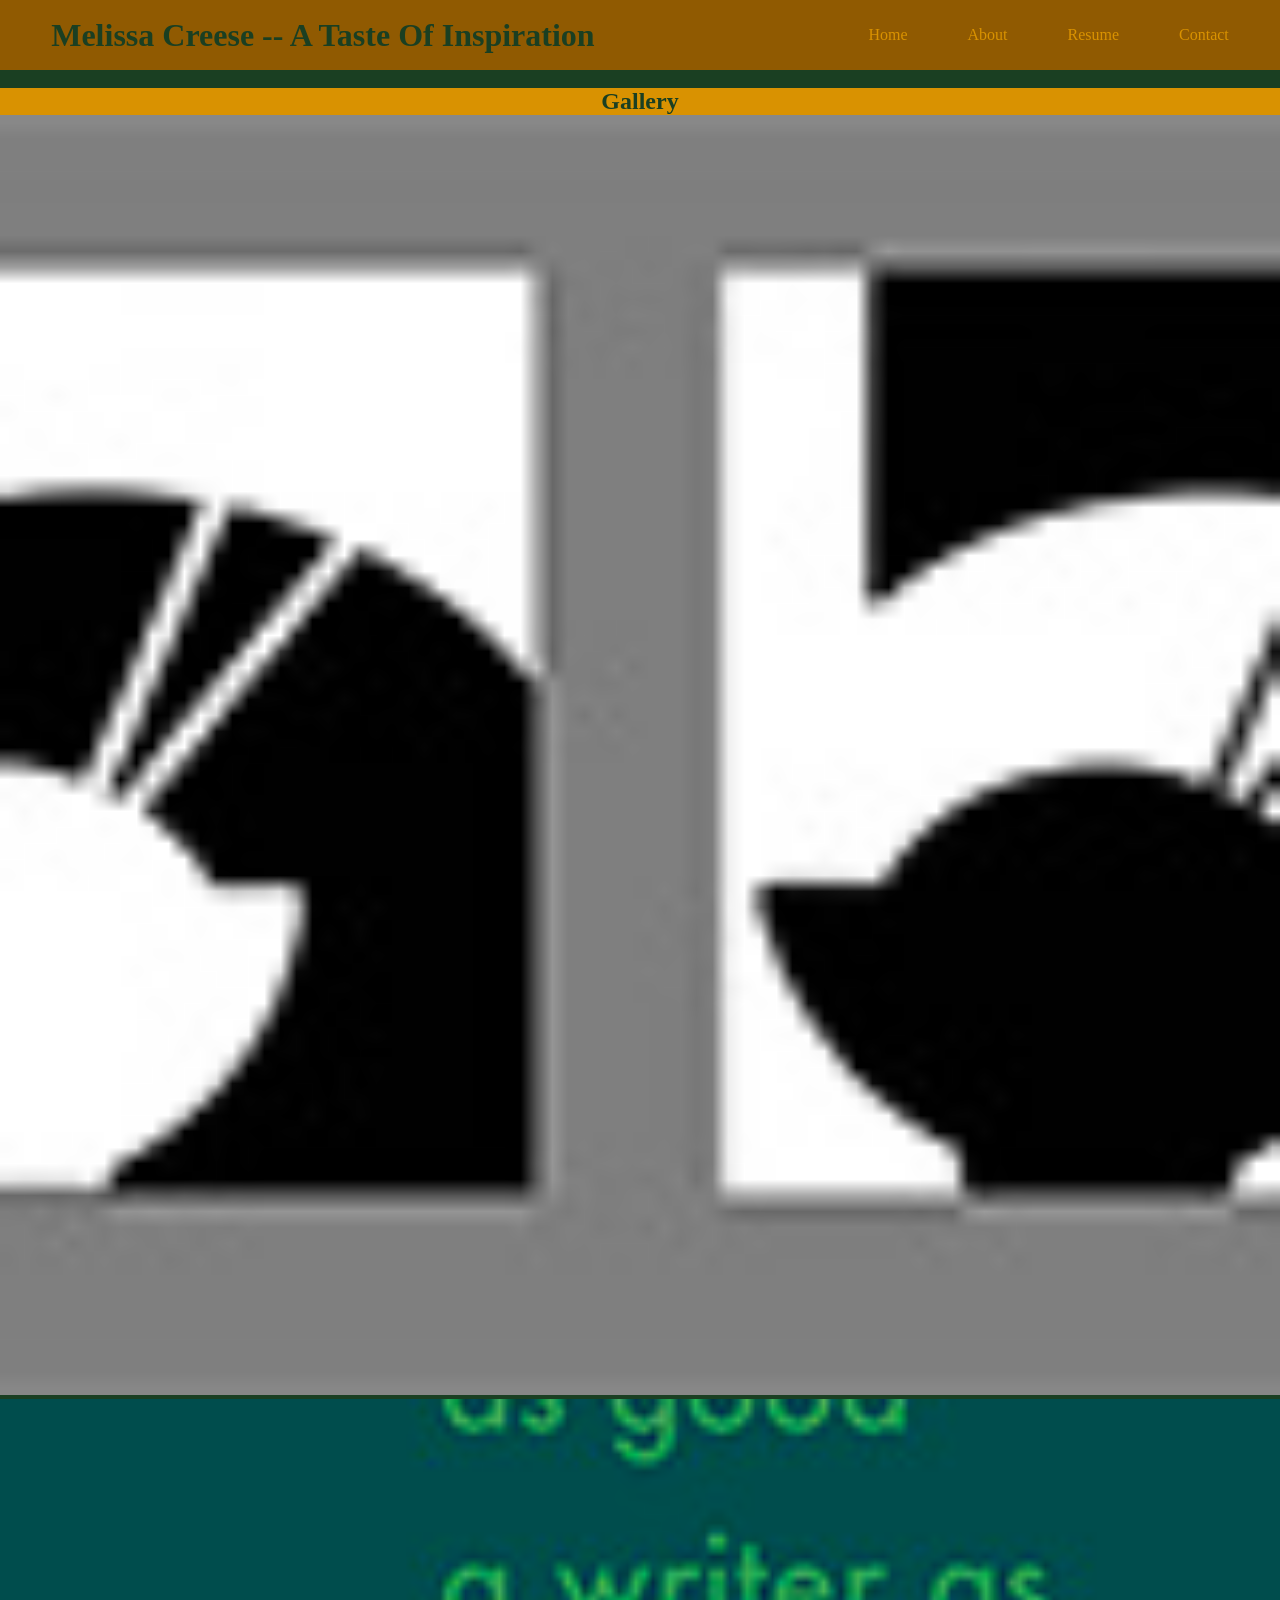
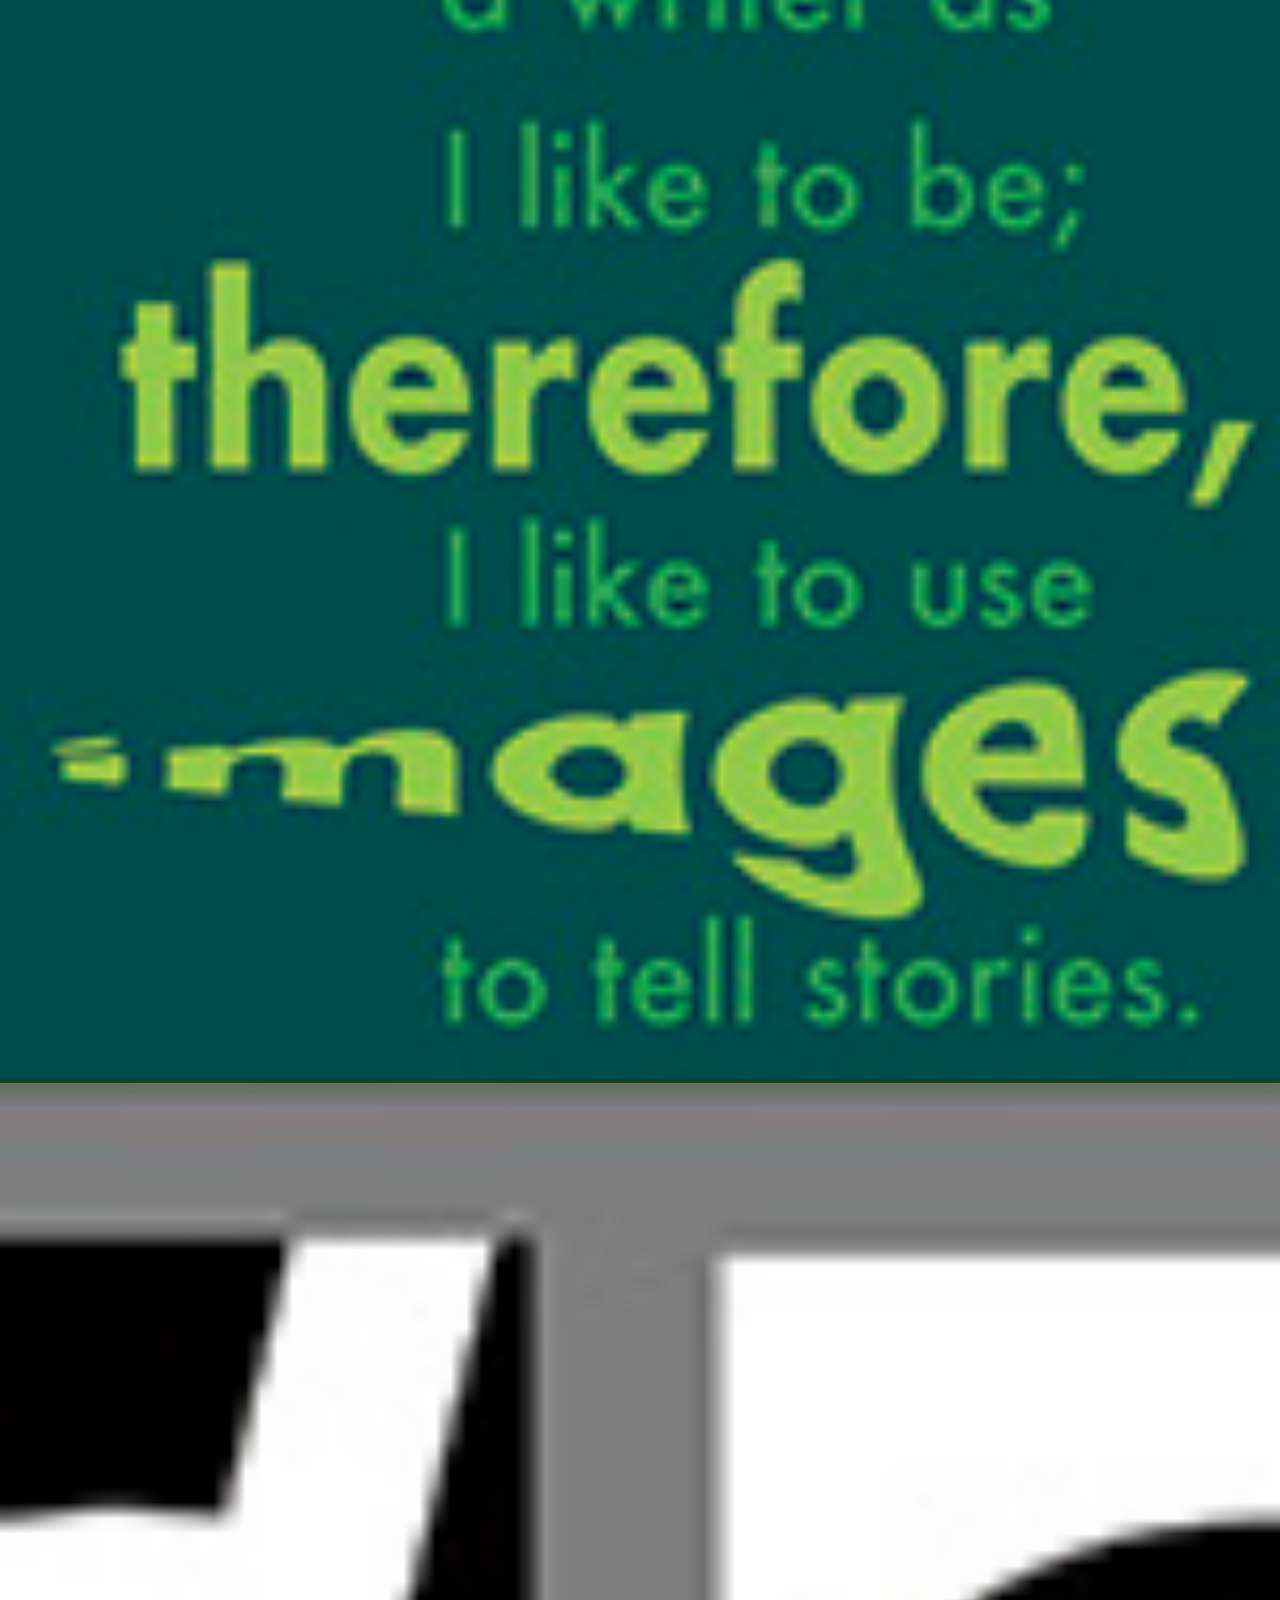
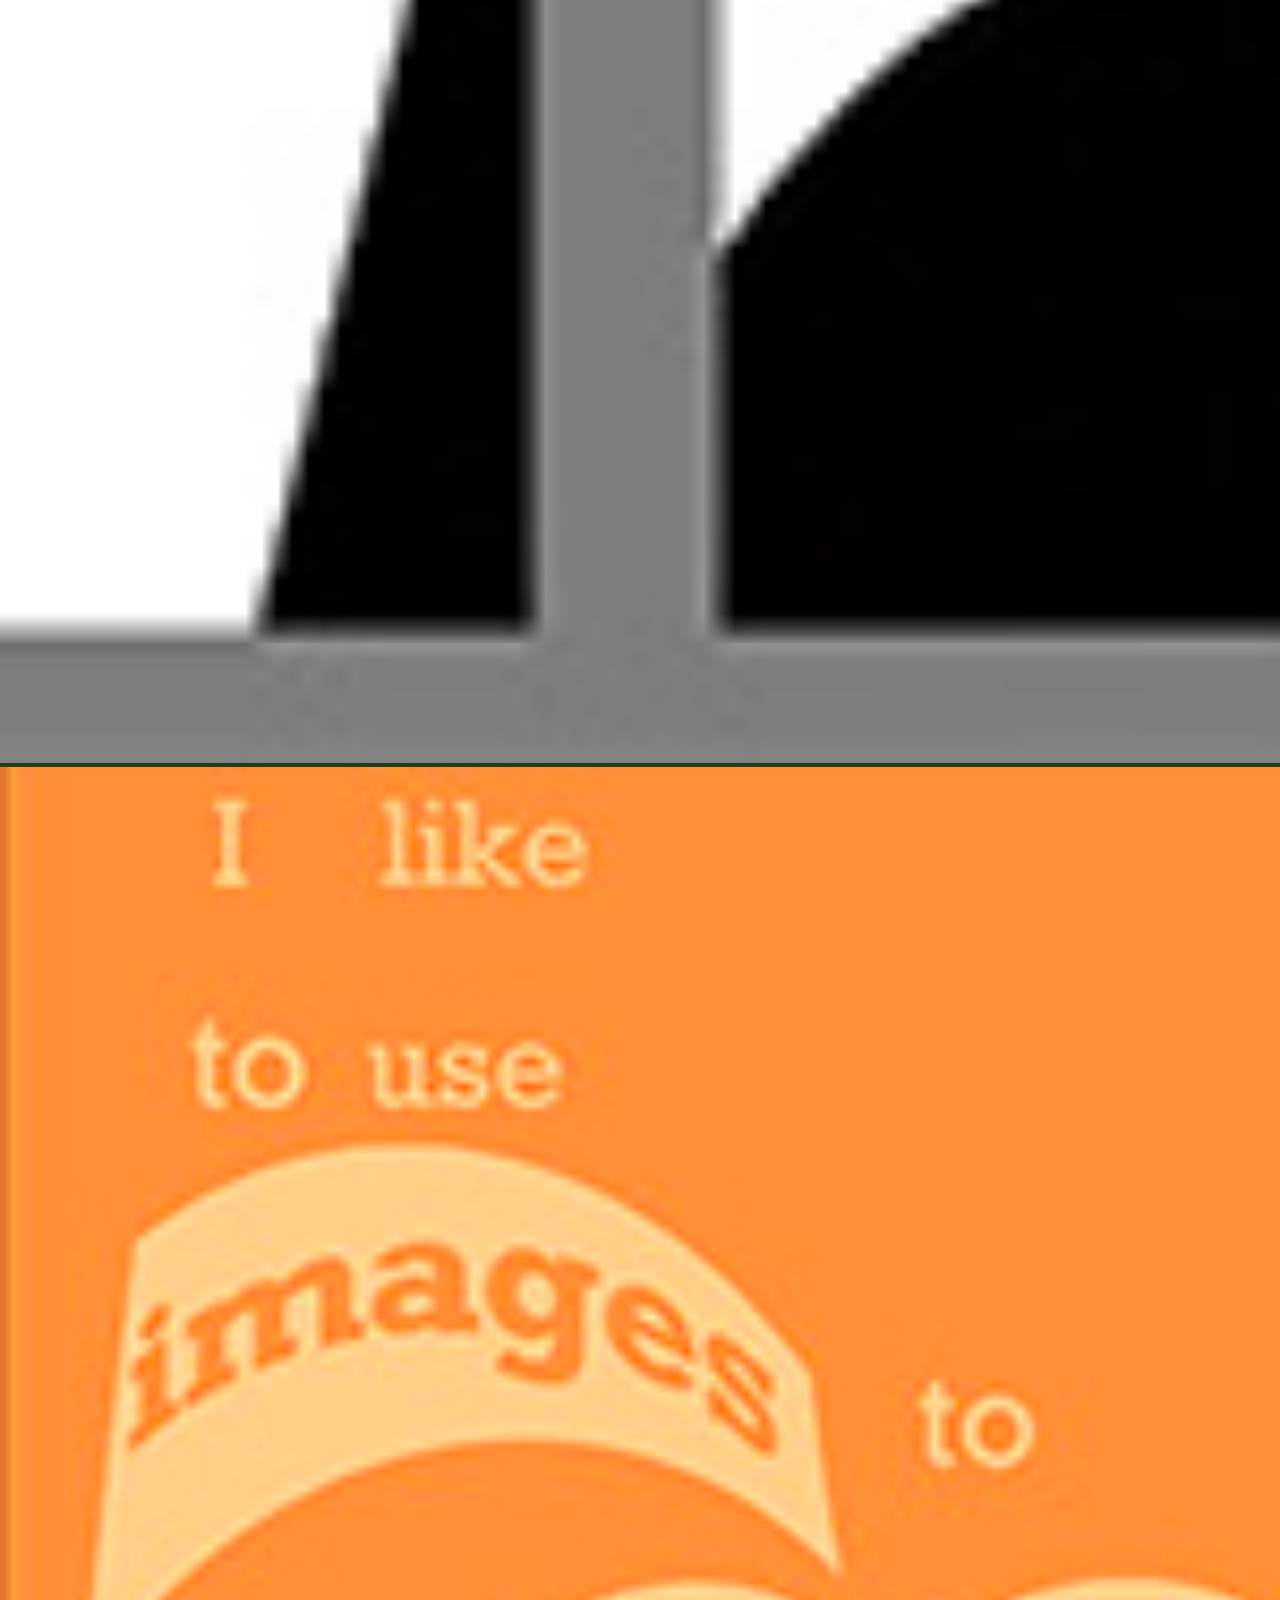
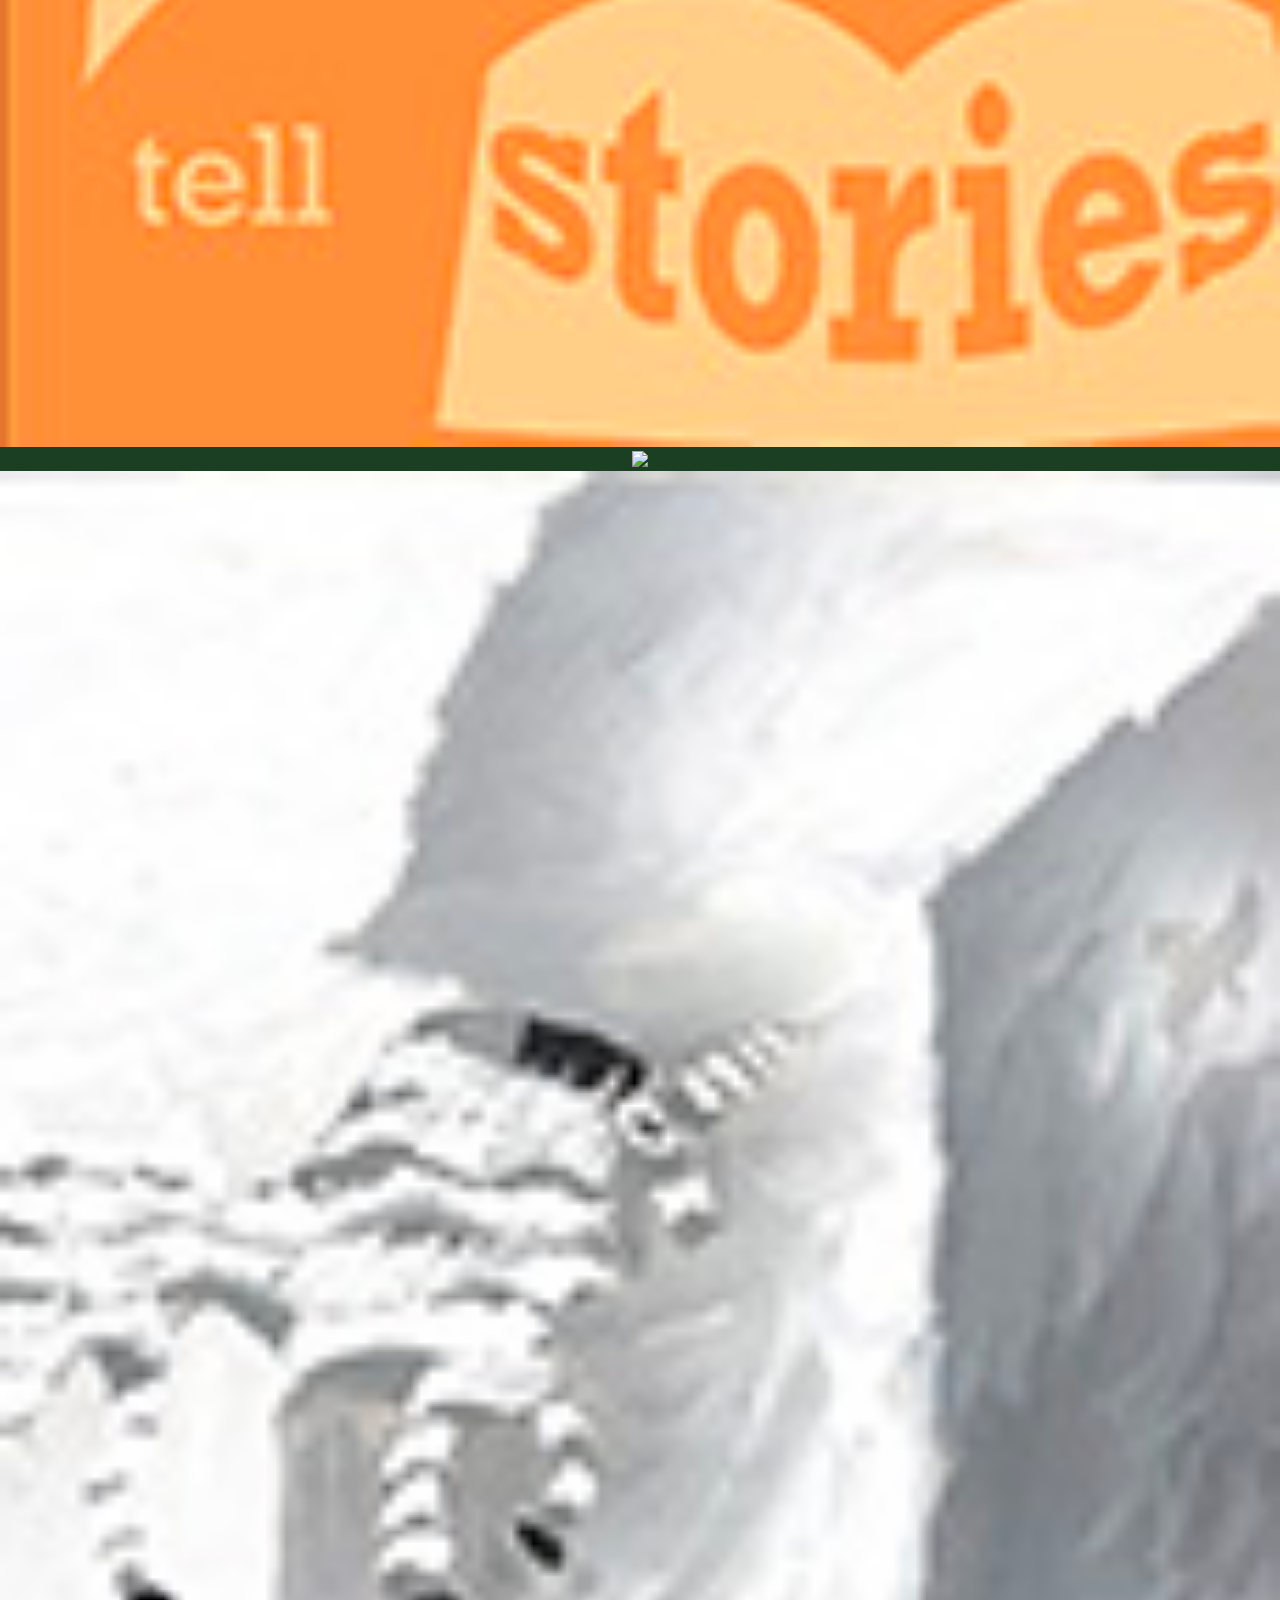
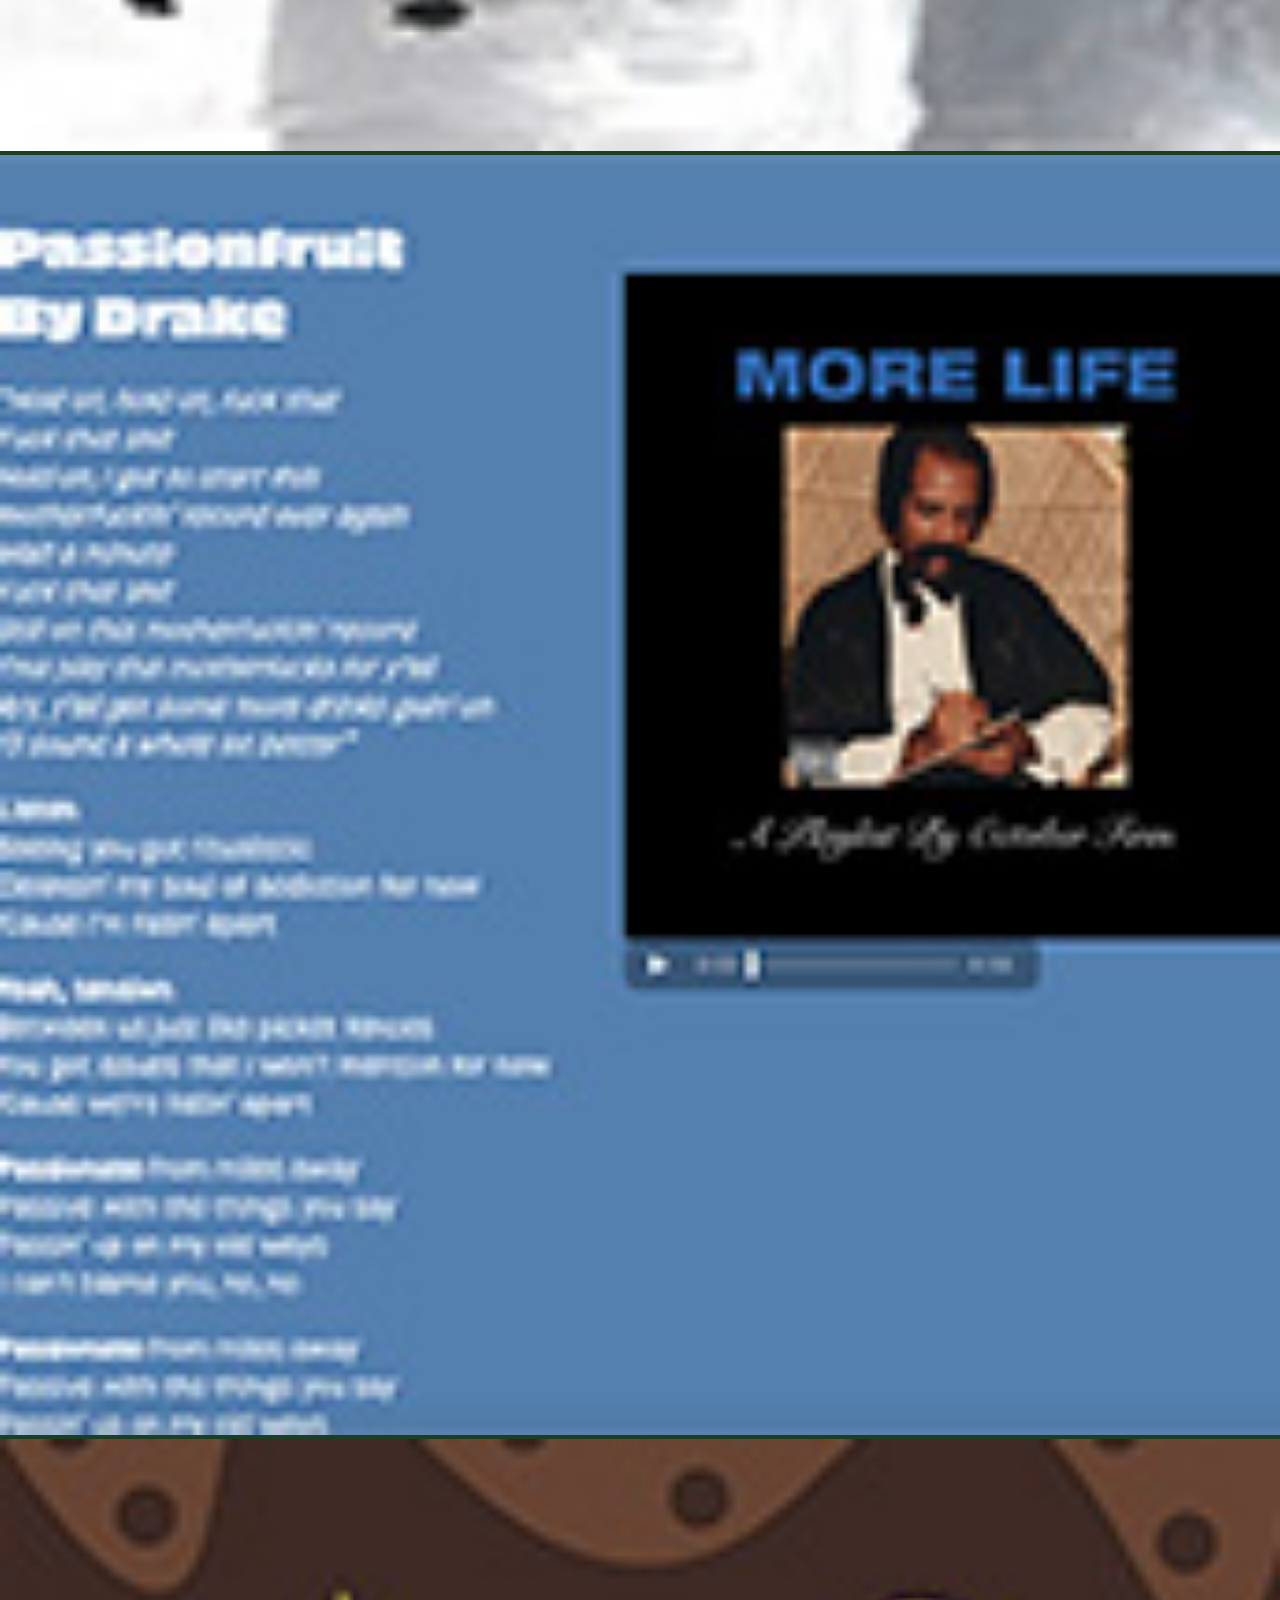
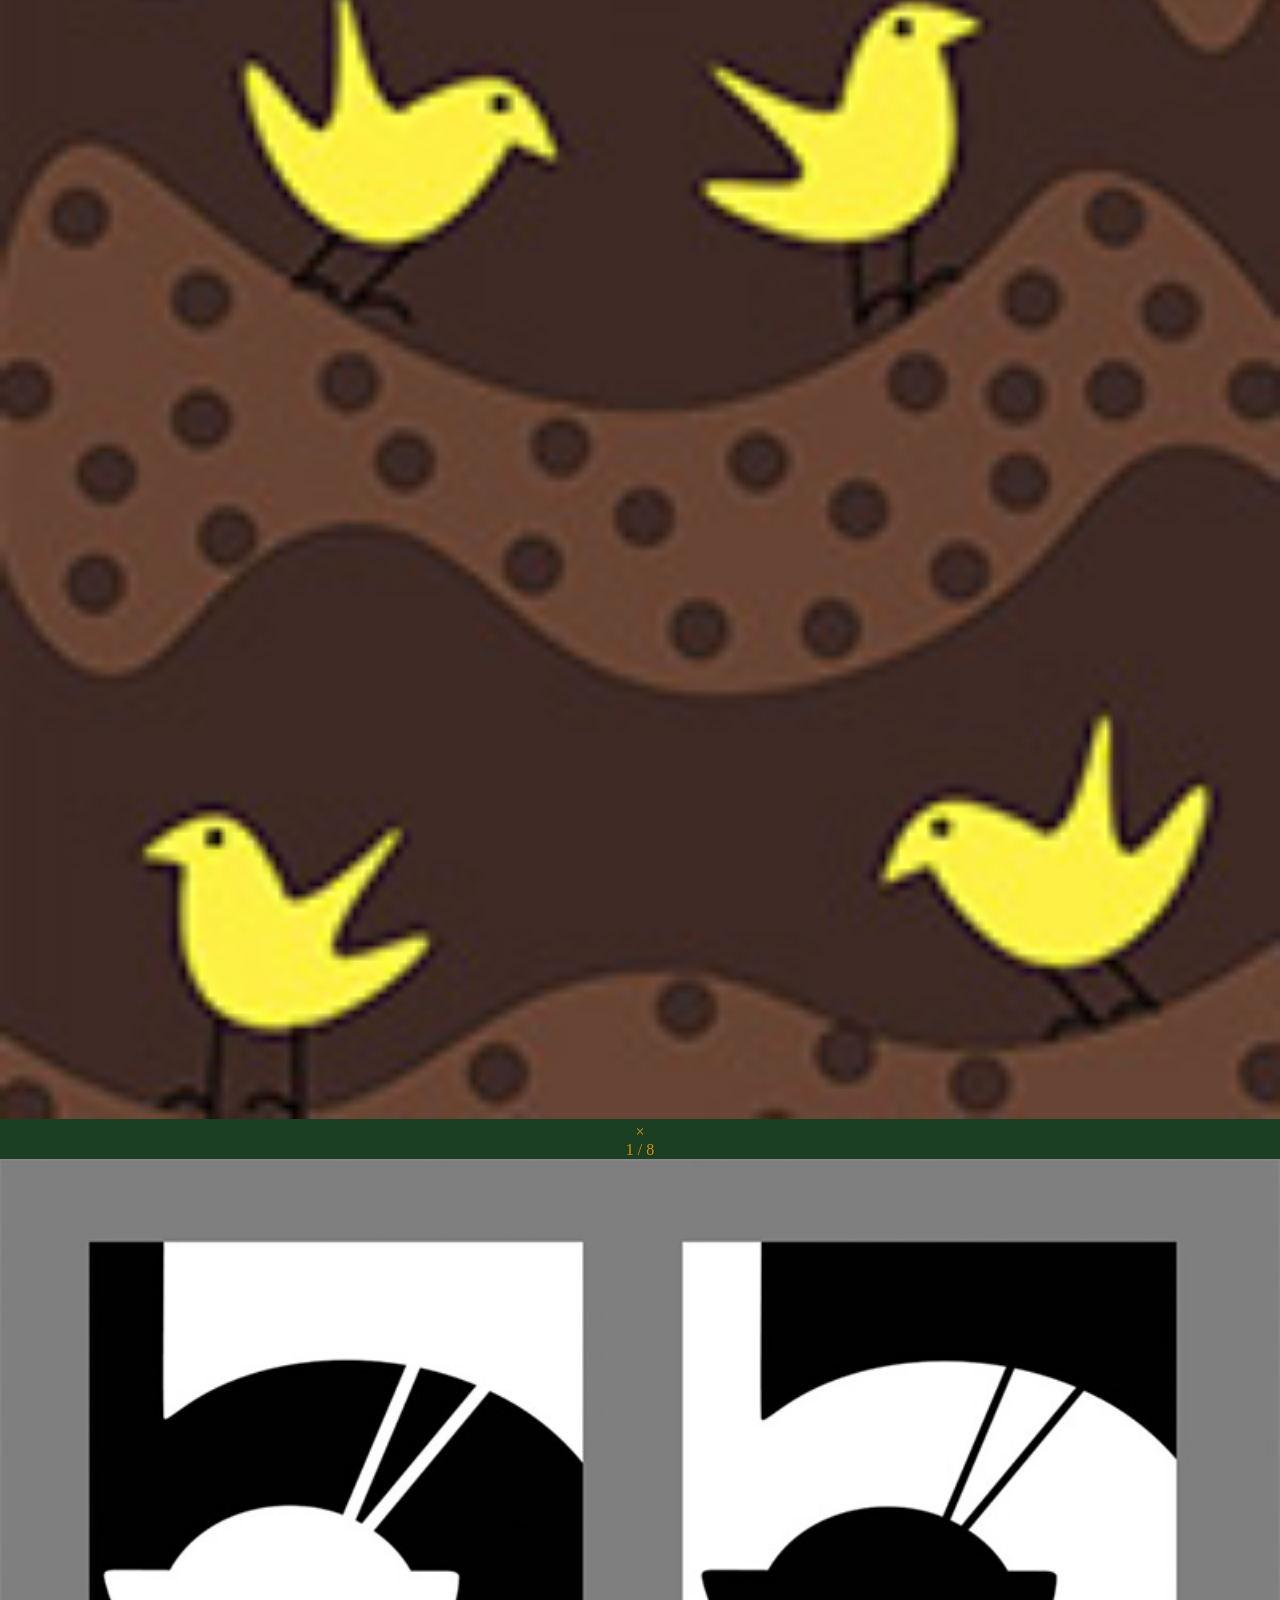
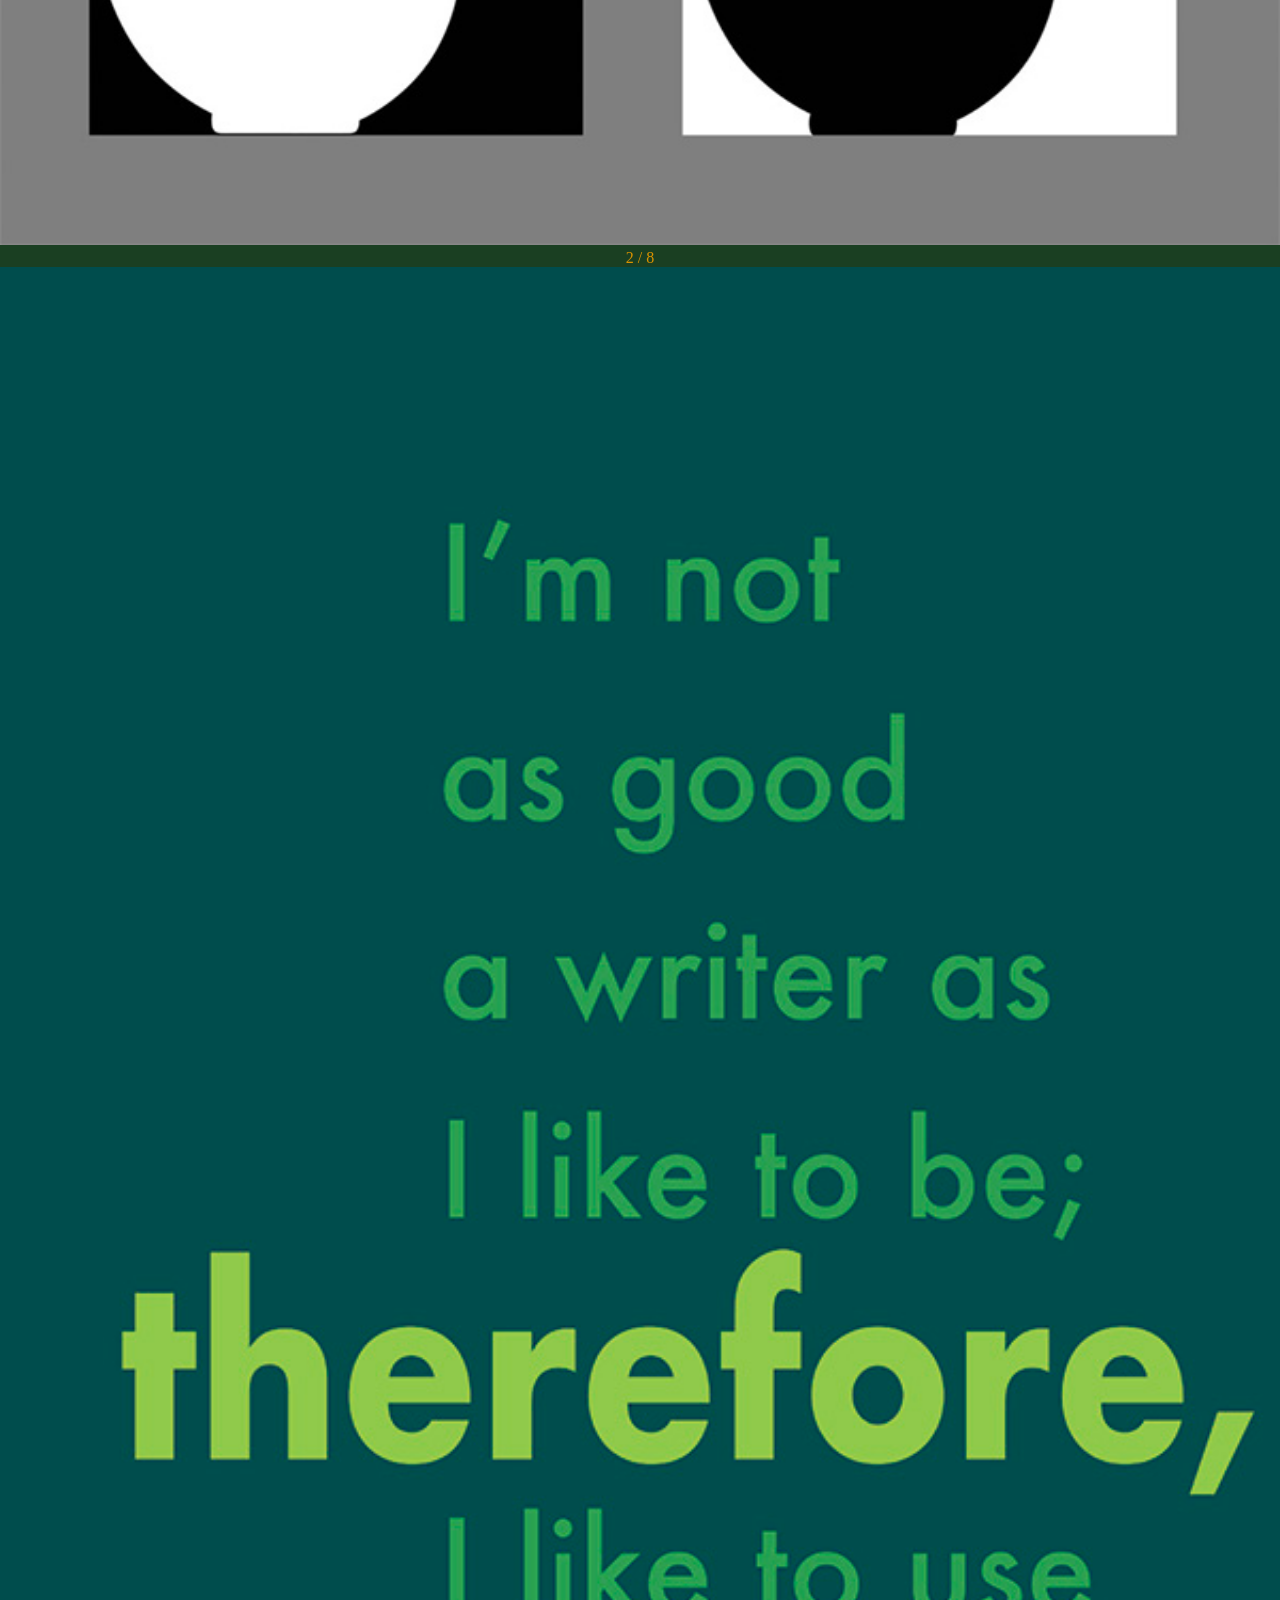
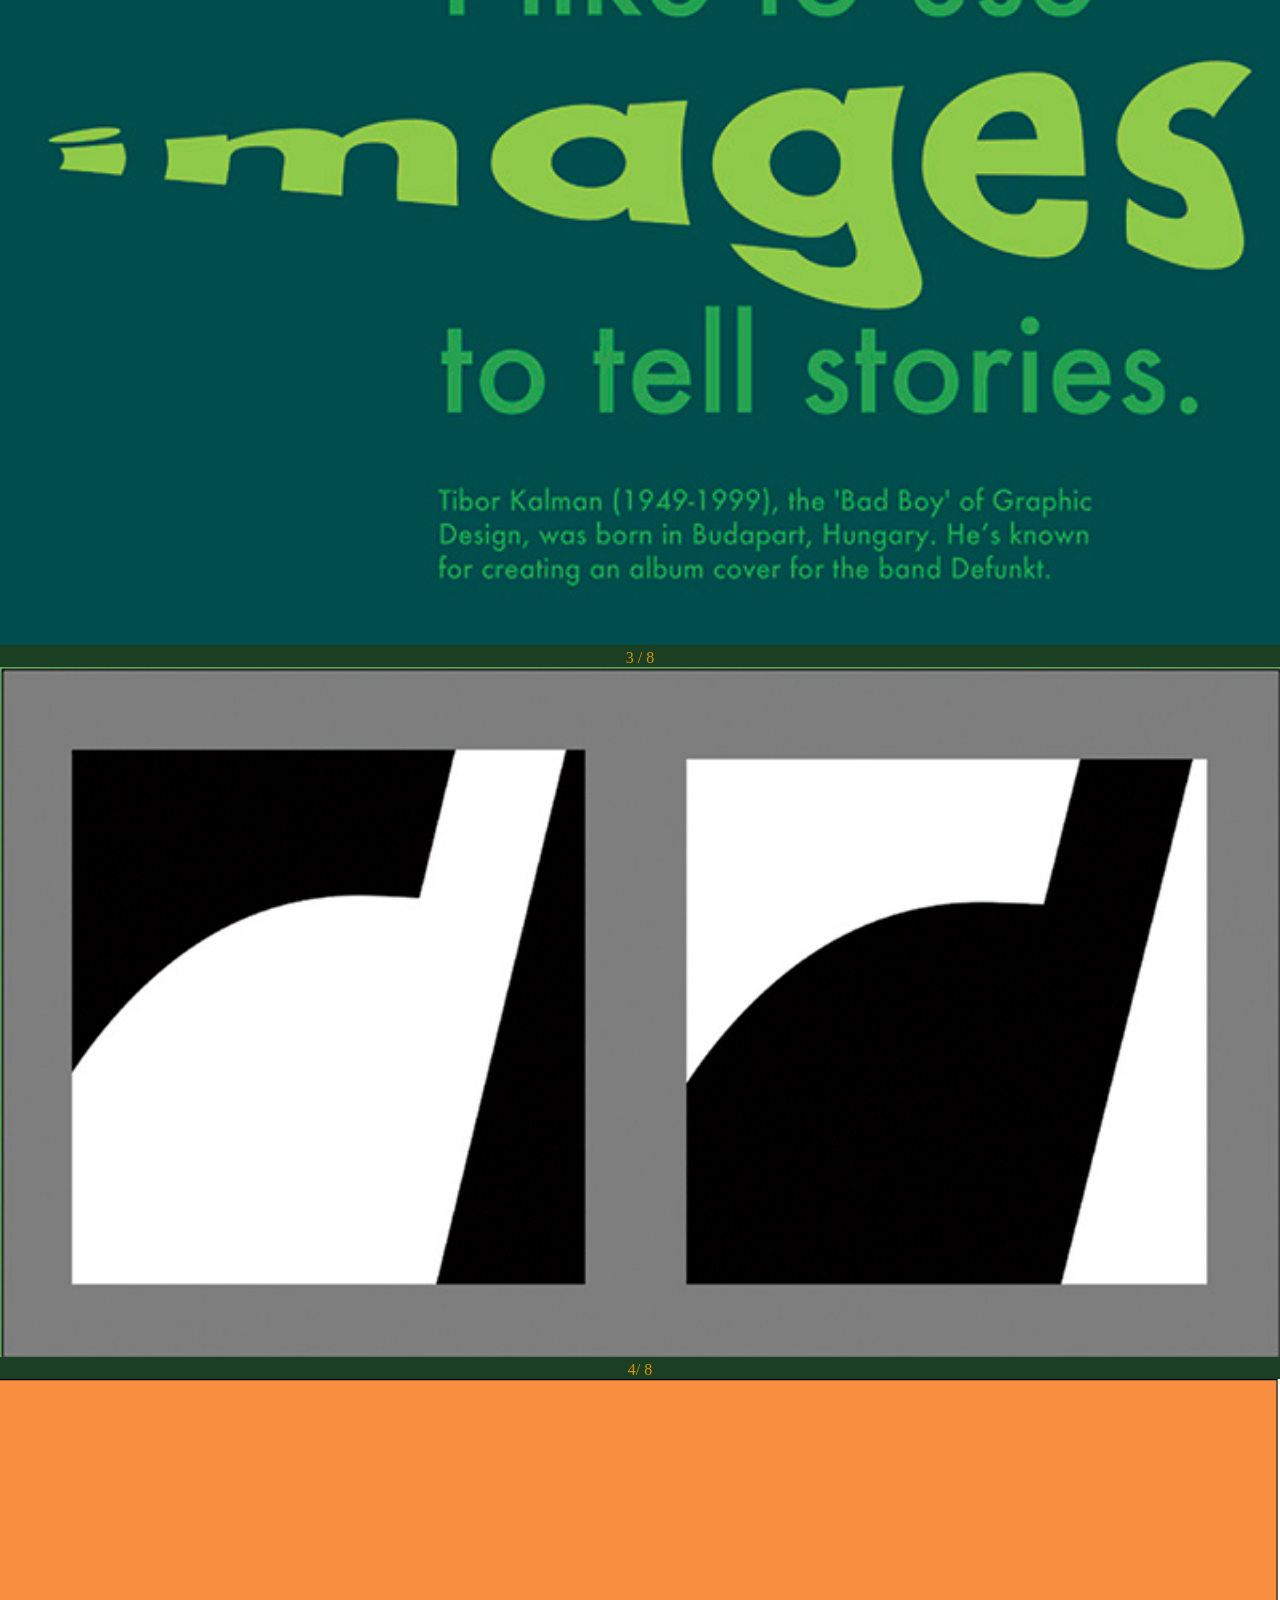
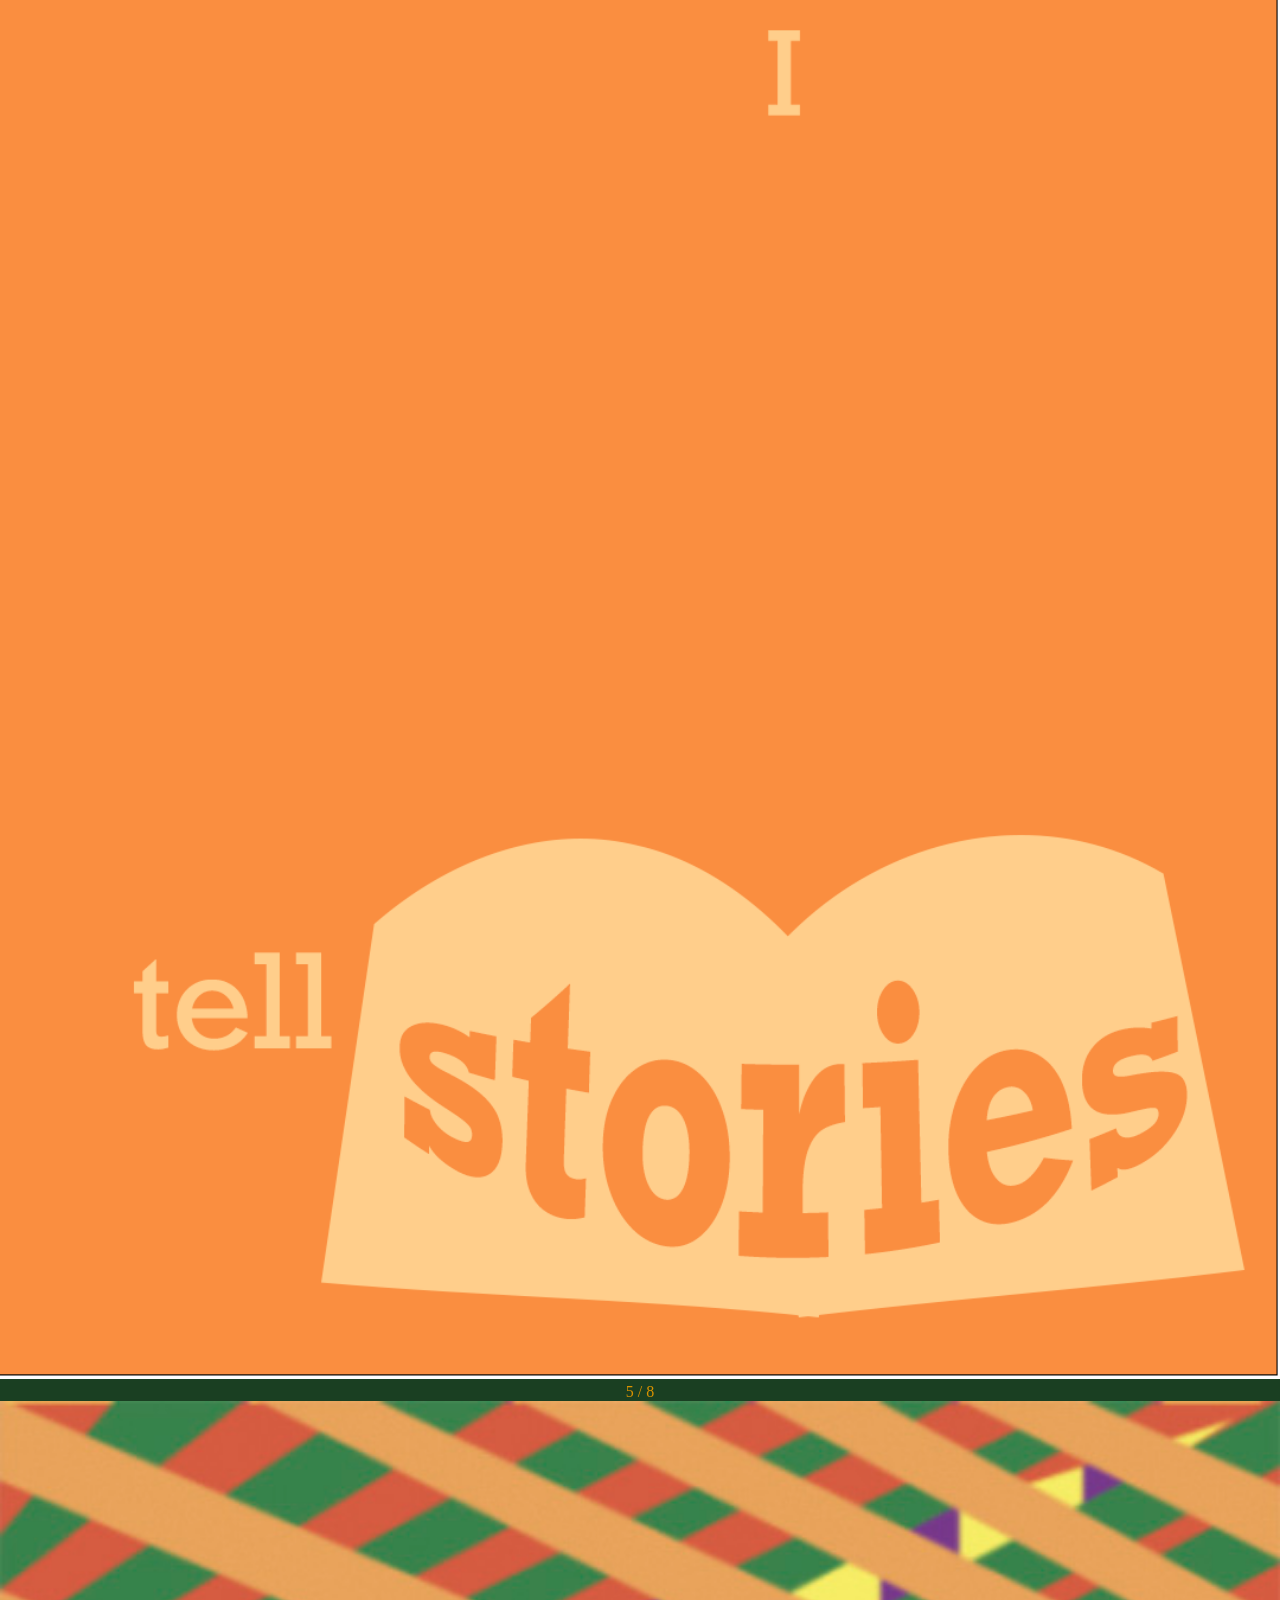
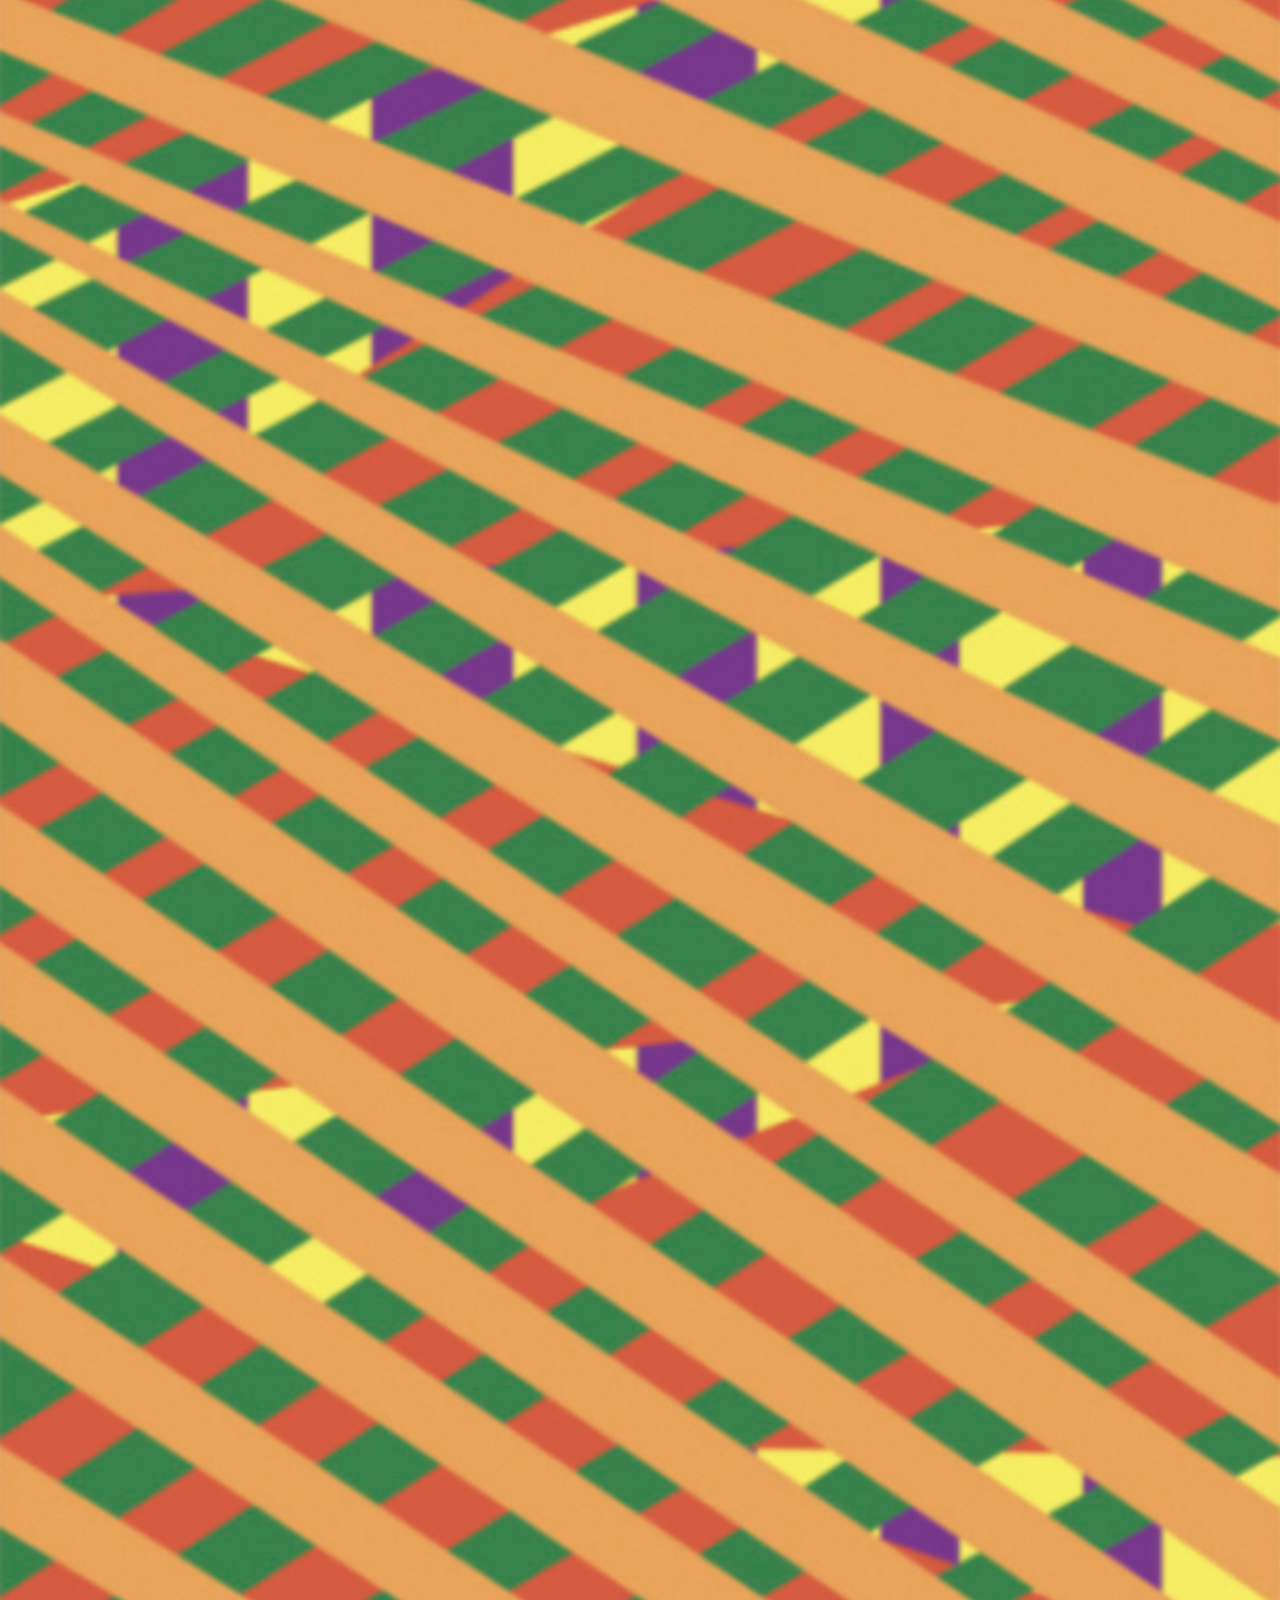
==== commit 7378e281: "Add files via upload" ====
--- a/index.html
+++ b/index.html
@@ -19,7 +19,7 @@
                 
                             <div class="container"> 
                             <nav class="navbar">
-                            <h1 class="nav-branding w3-padding w3-left"><b>Melissa Creese</b></h1>
+                            <h1 class="nav-branding w3-padding w3-left"><b>Melissa Creese -- A Taste Of Inspiration</b></h1>
                             <ul class="nav-menu w3-padding">
                                 <li class="nav-item">
                                 <a href="index.html" class="nav-link">Home</a>
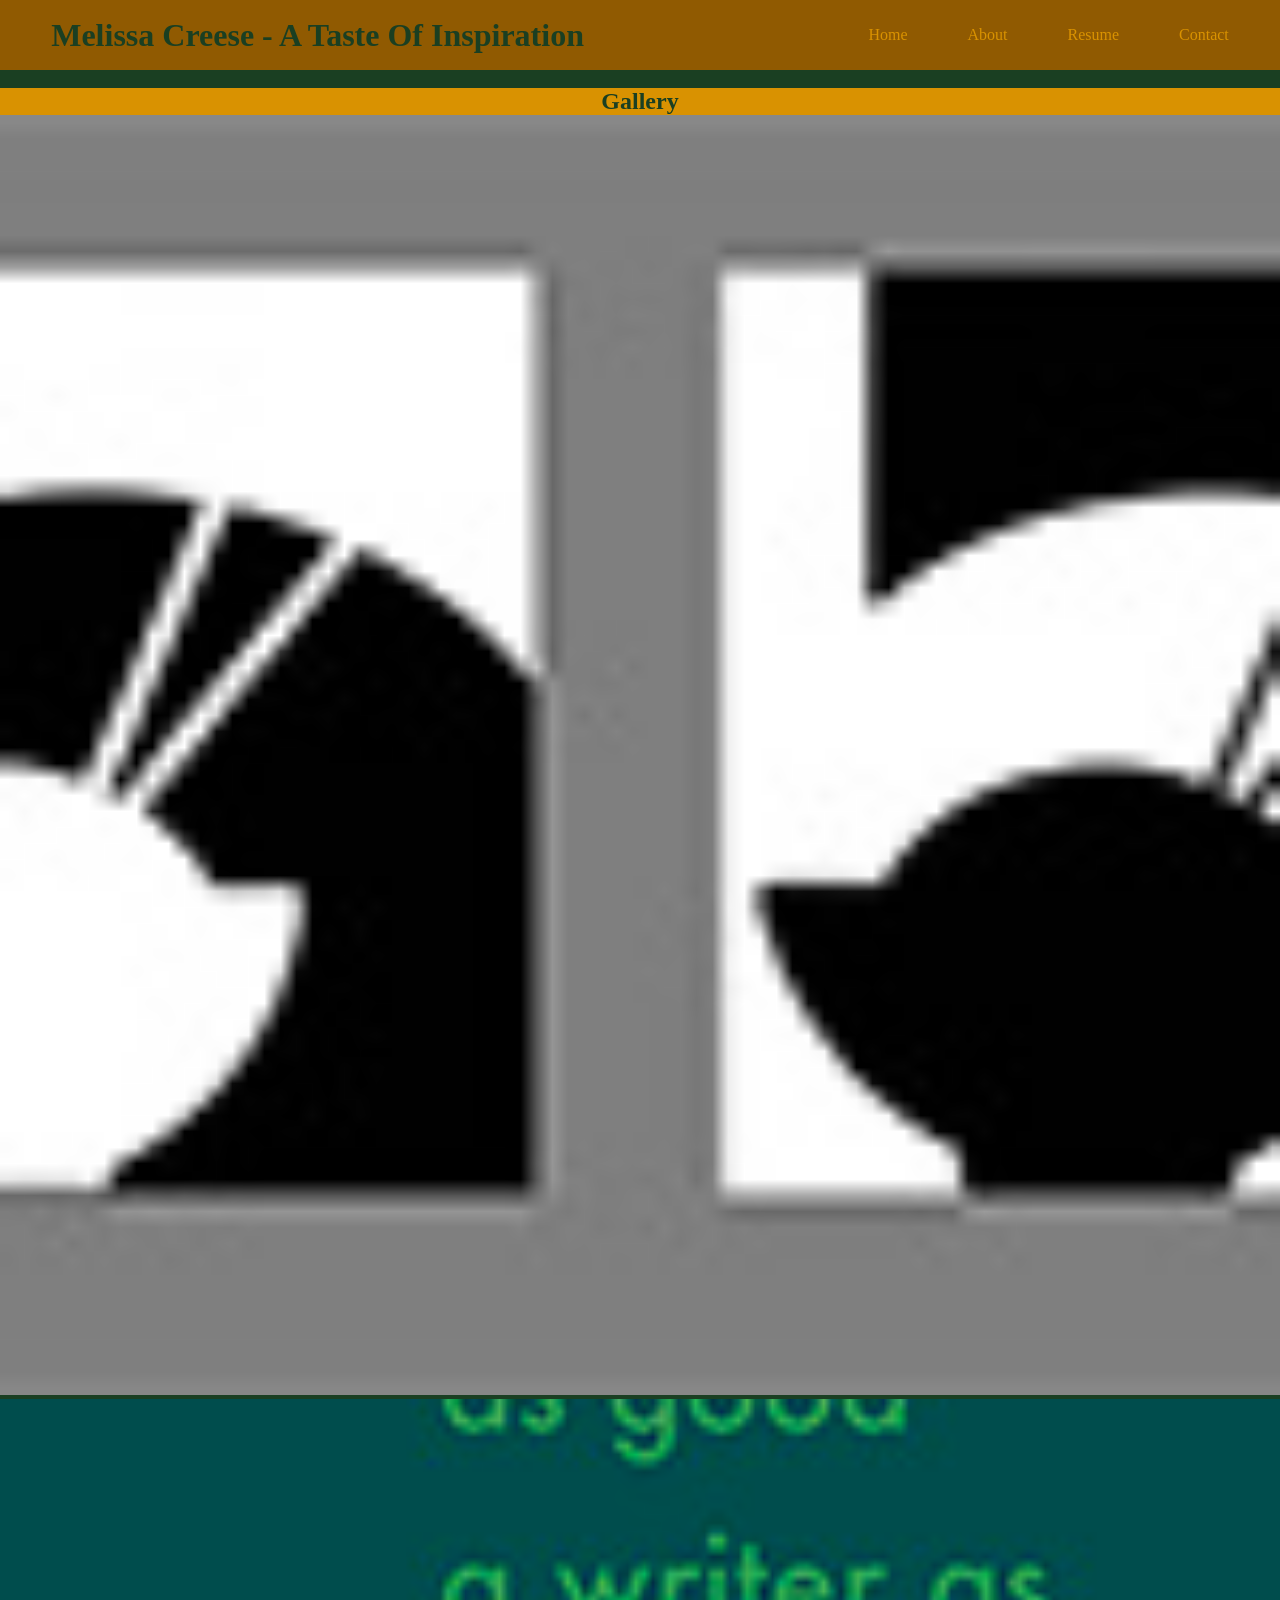
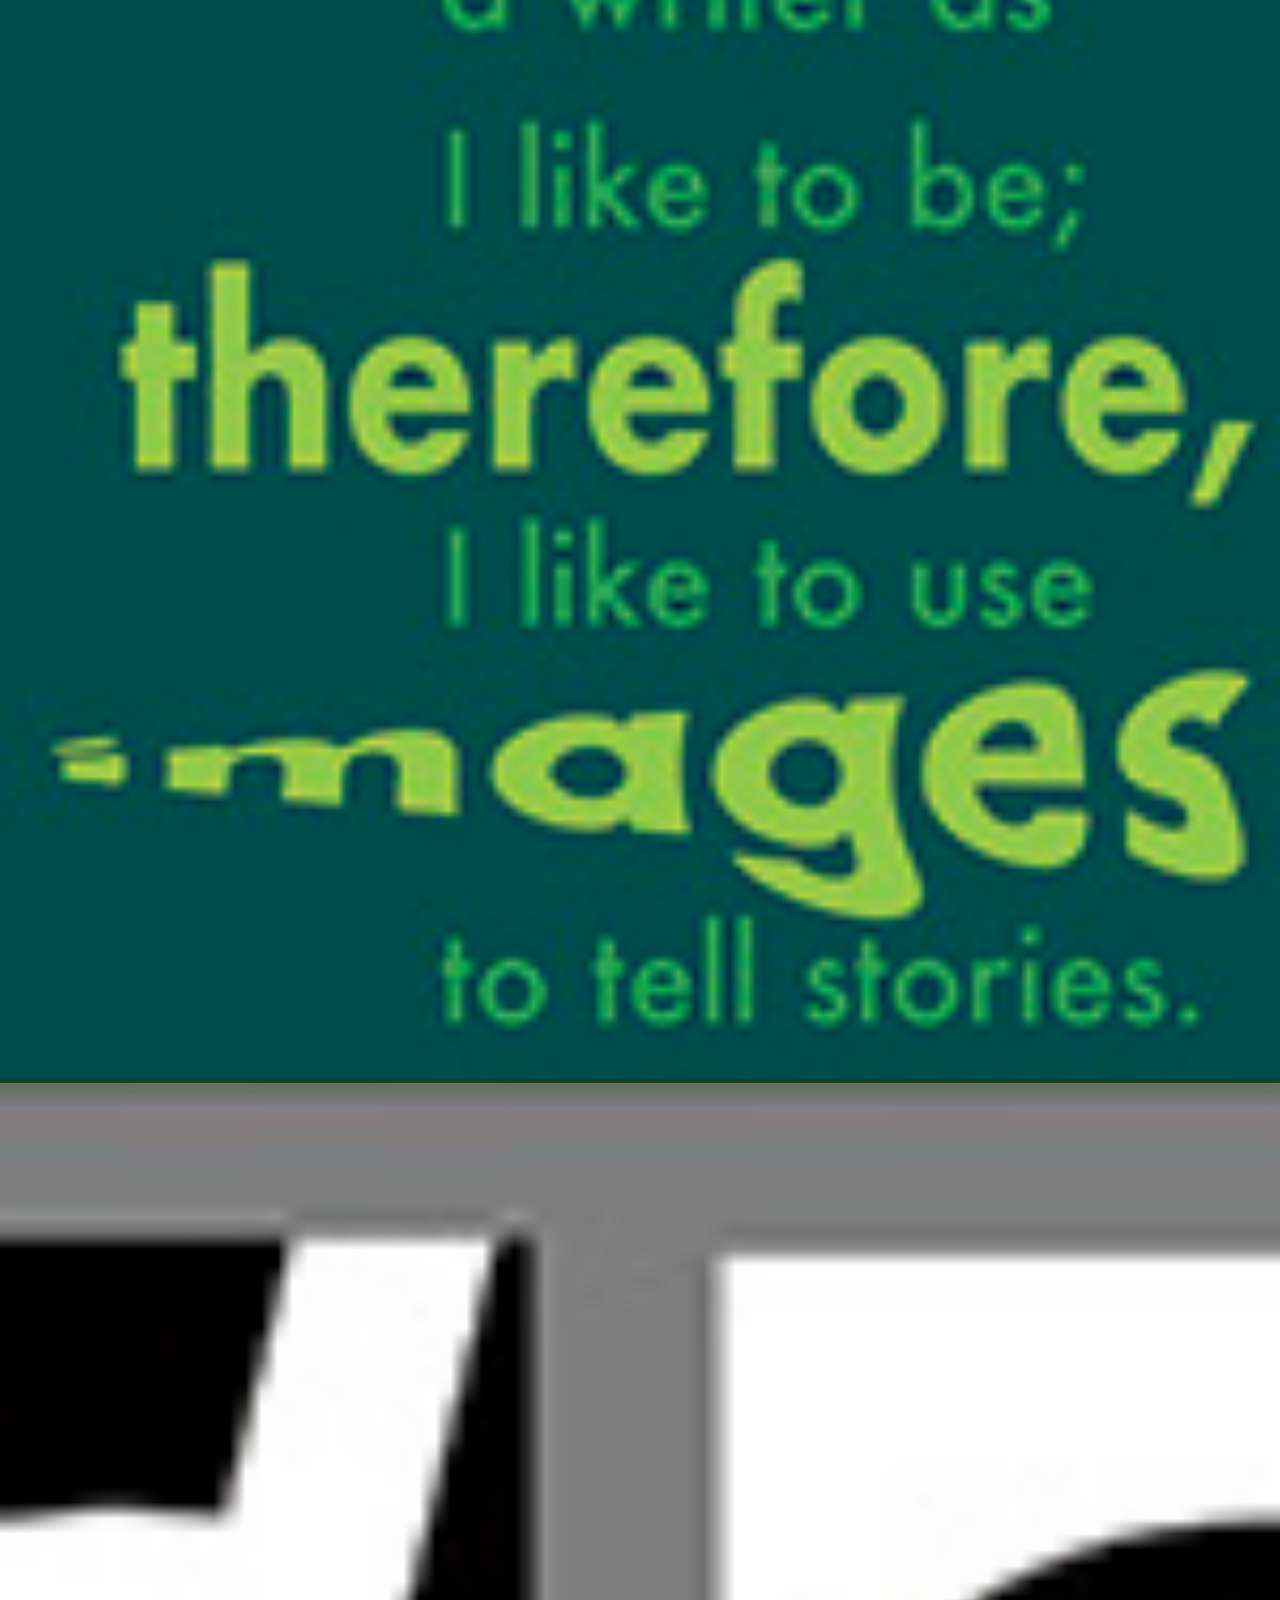
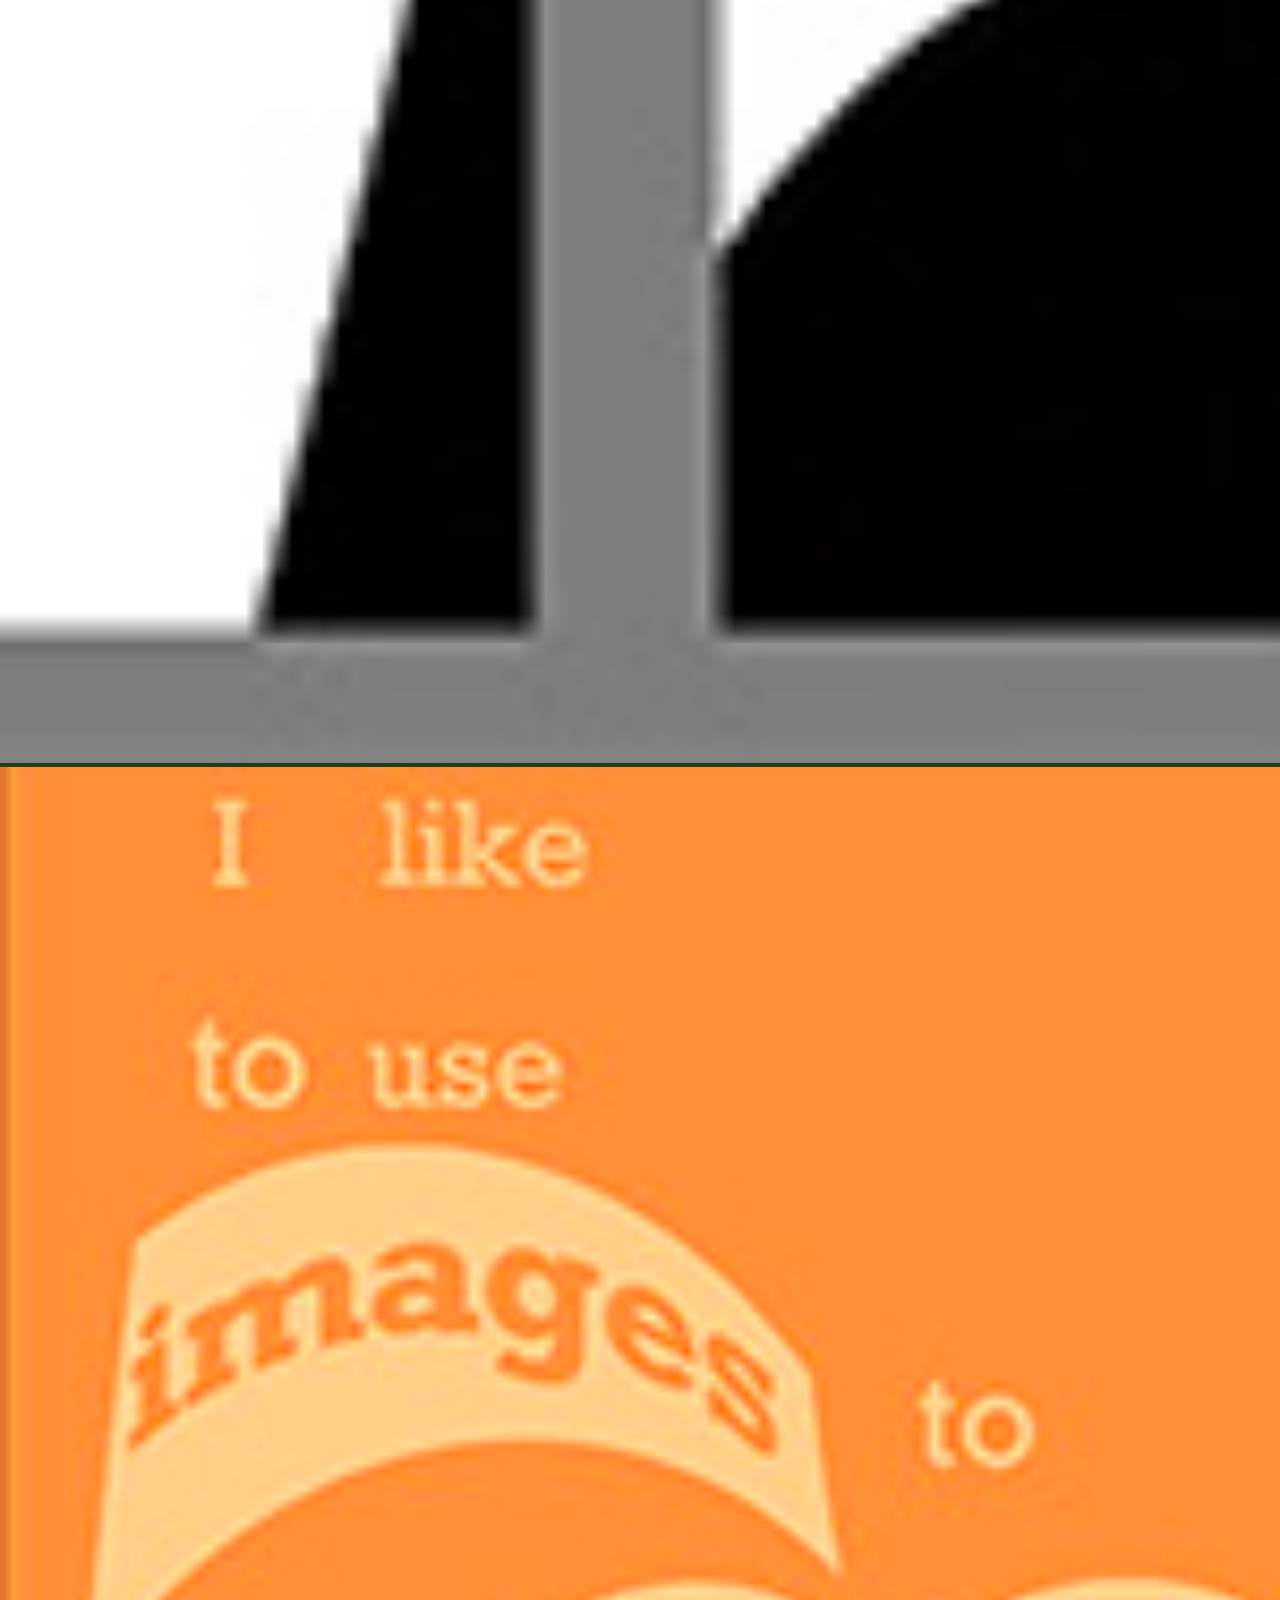
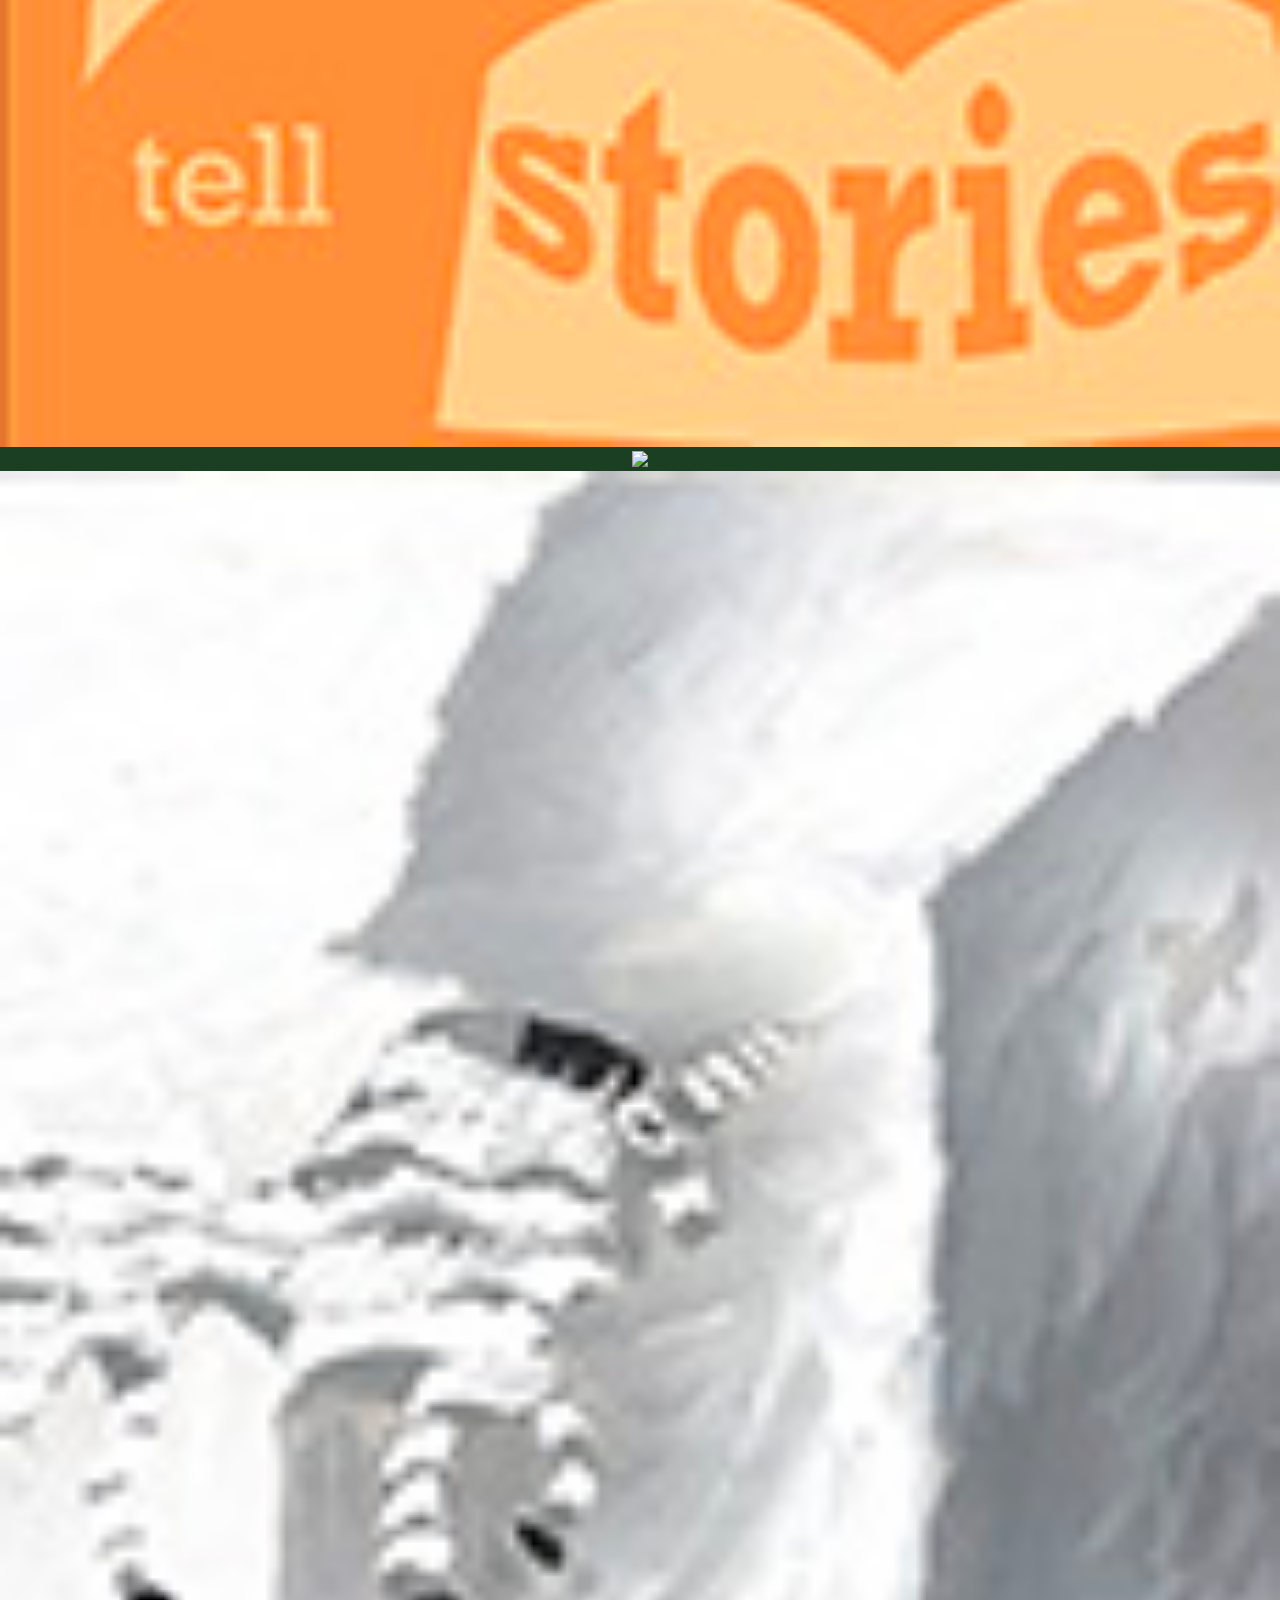
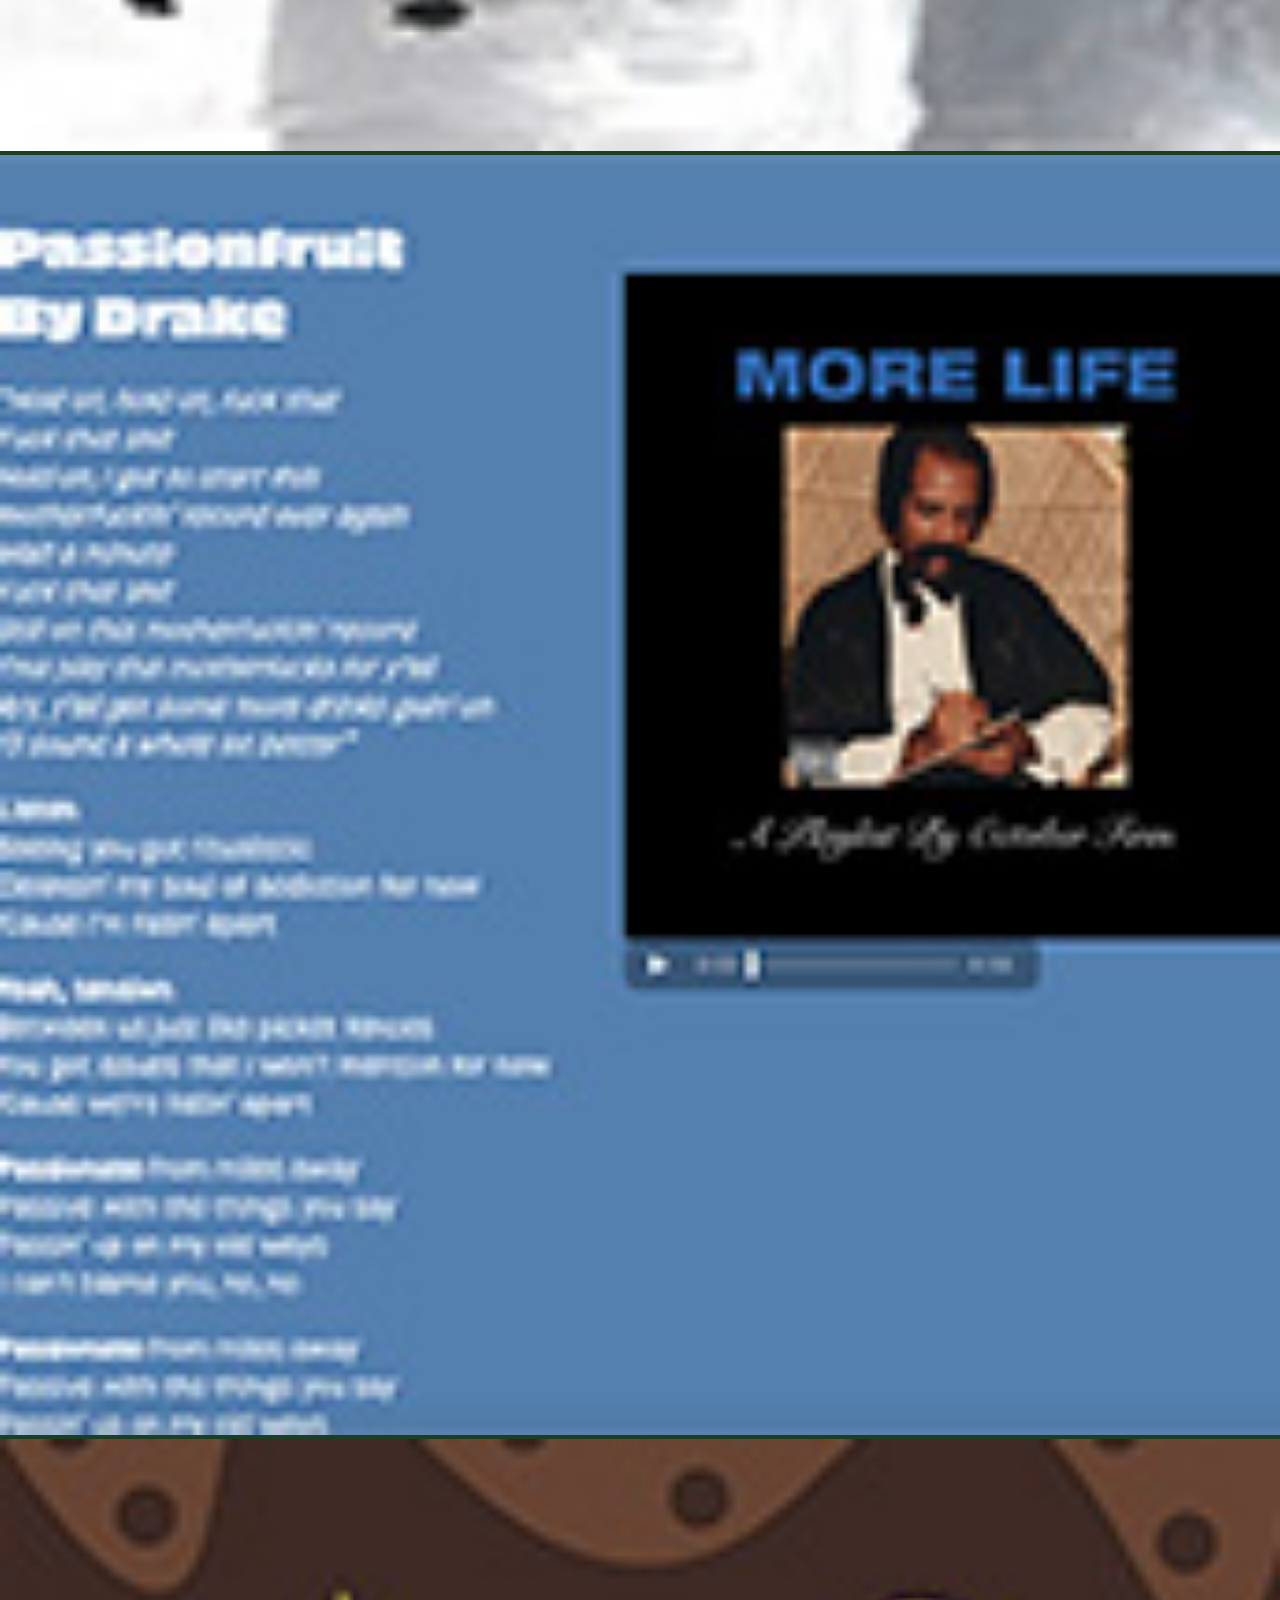
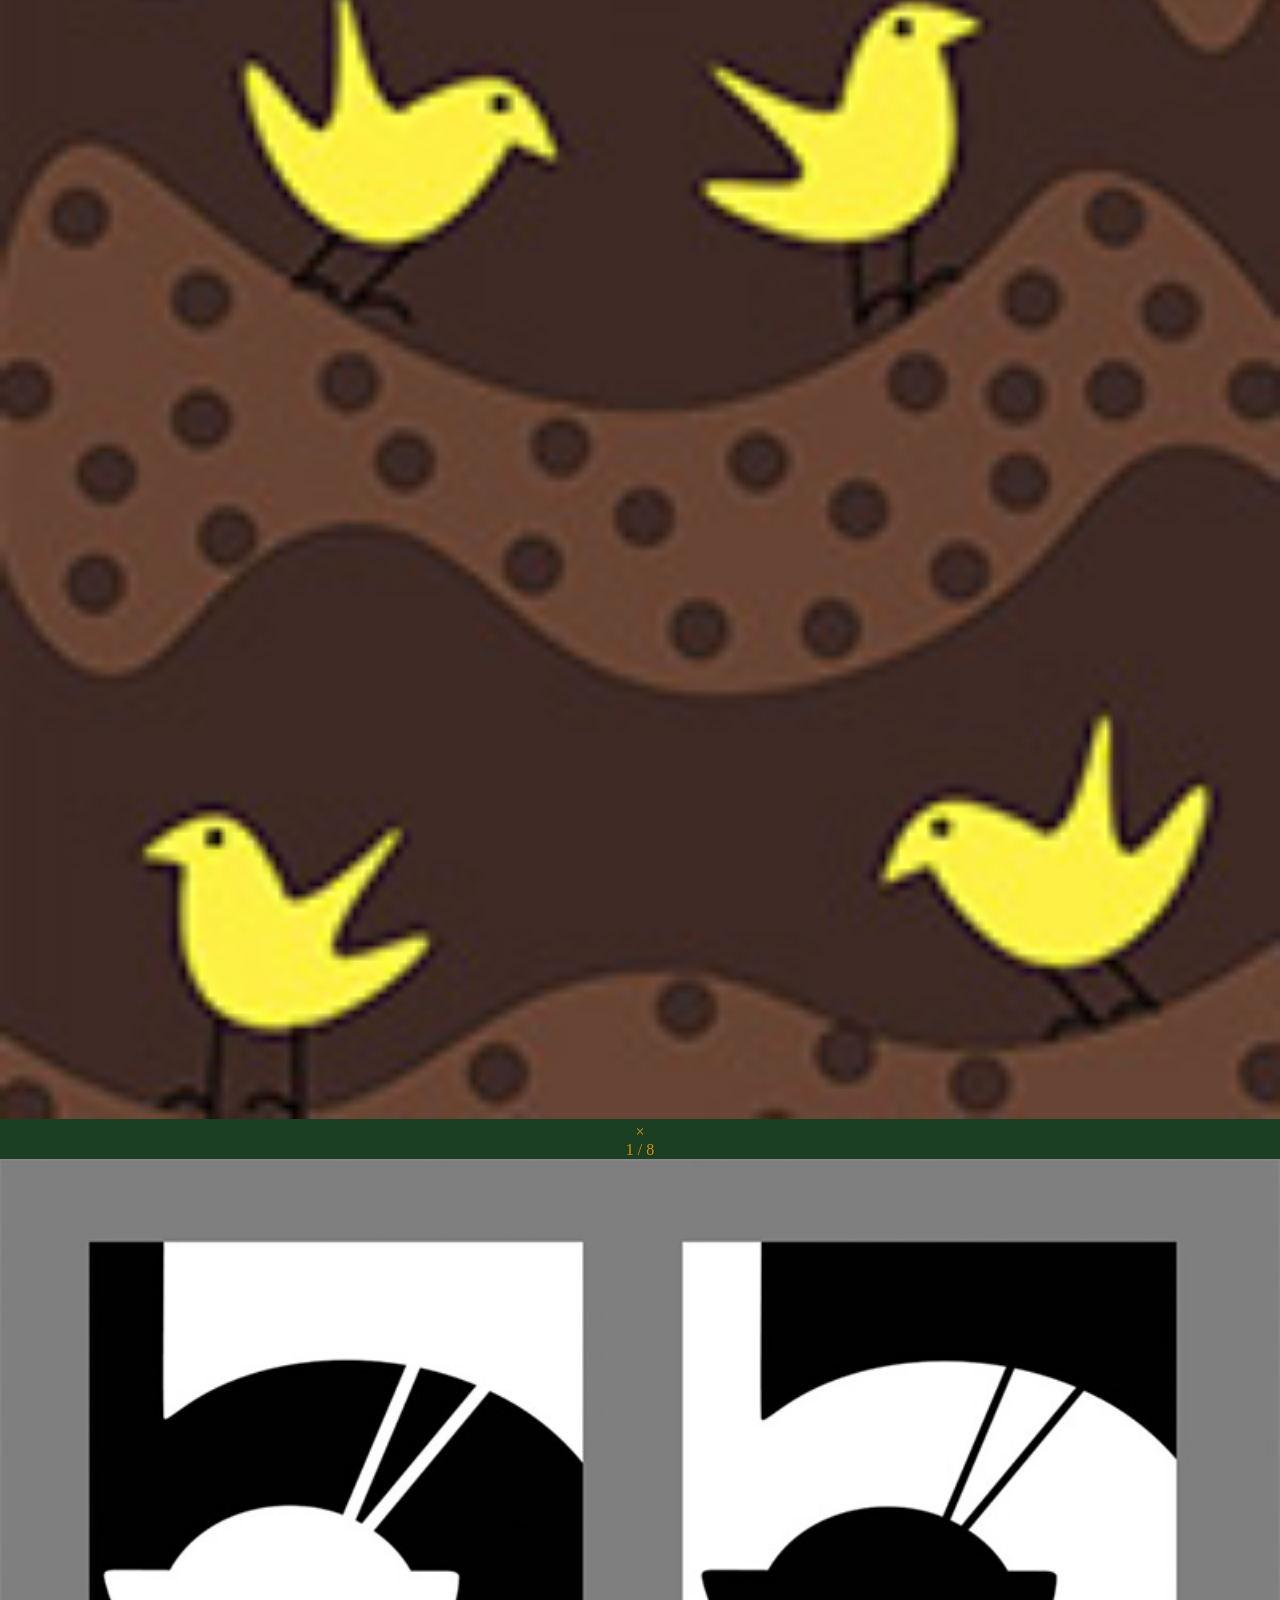
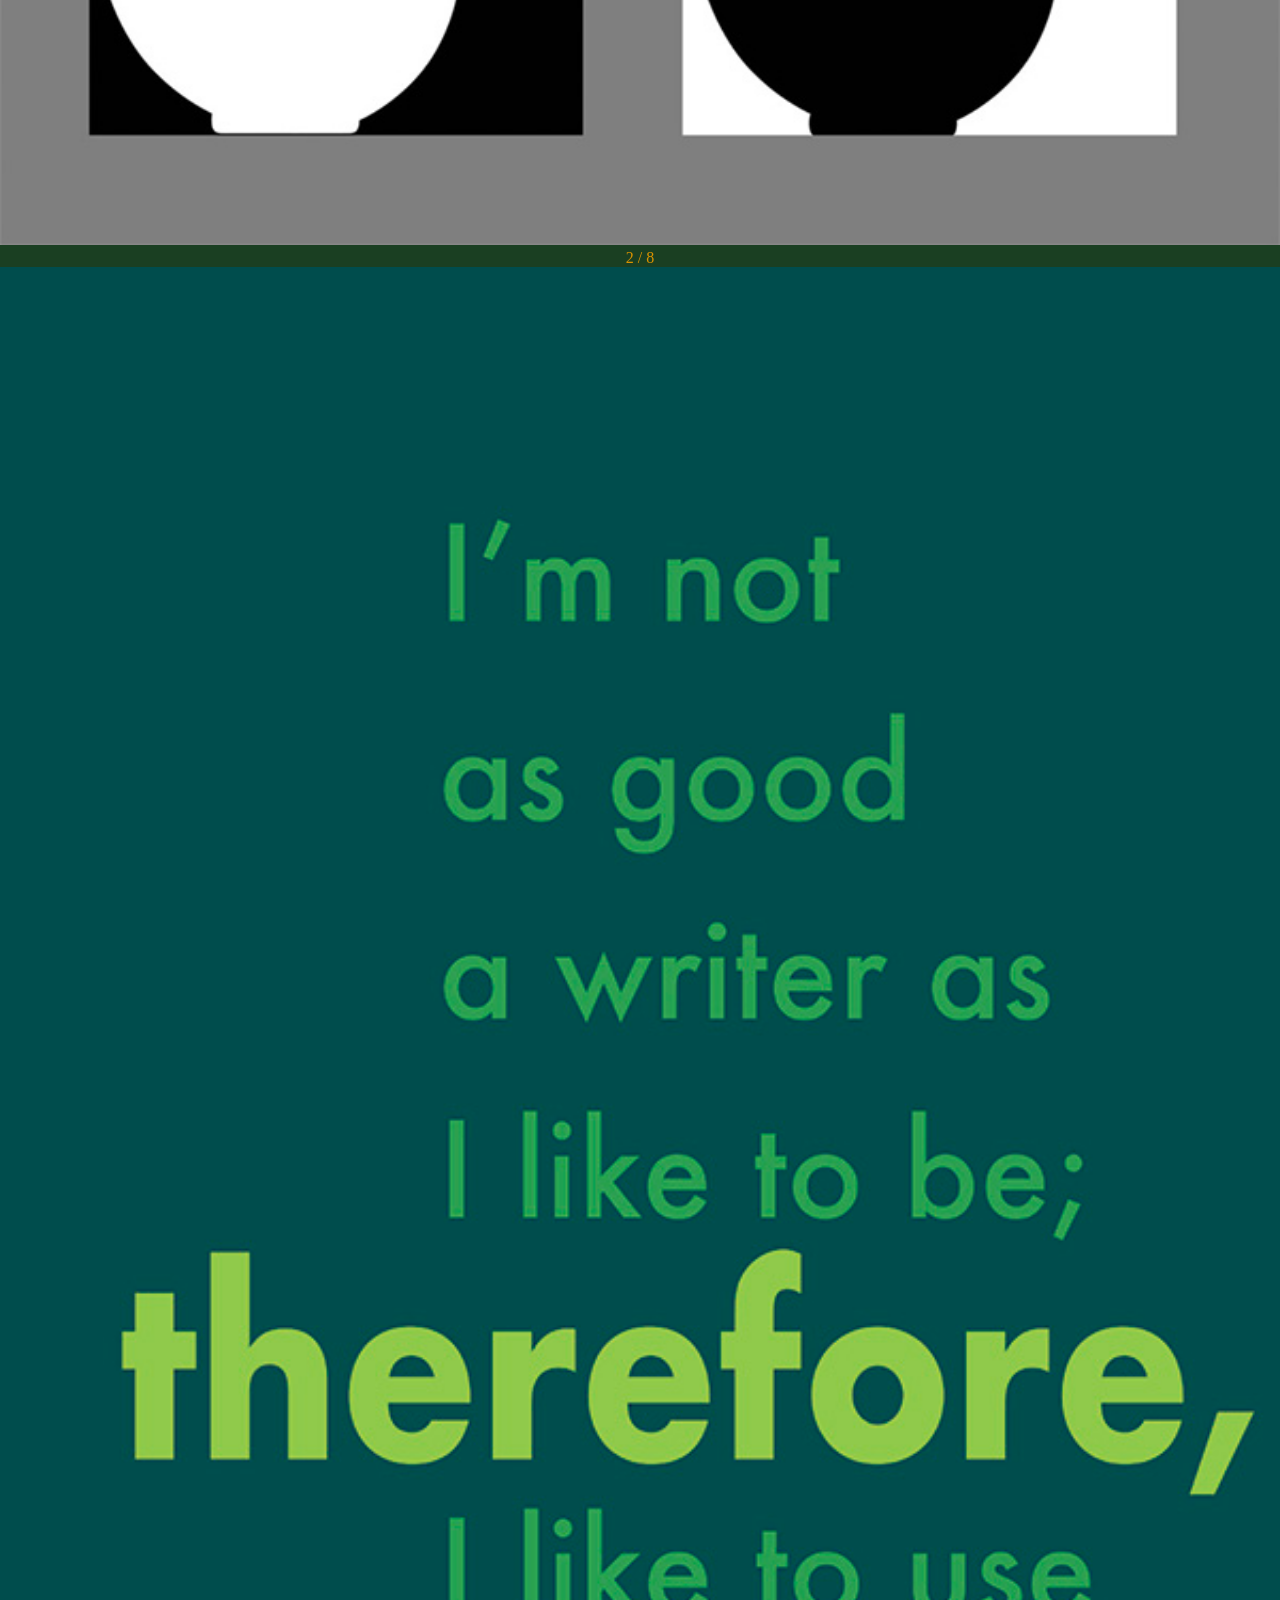
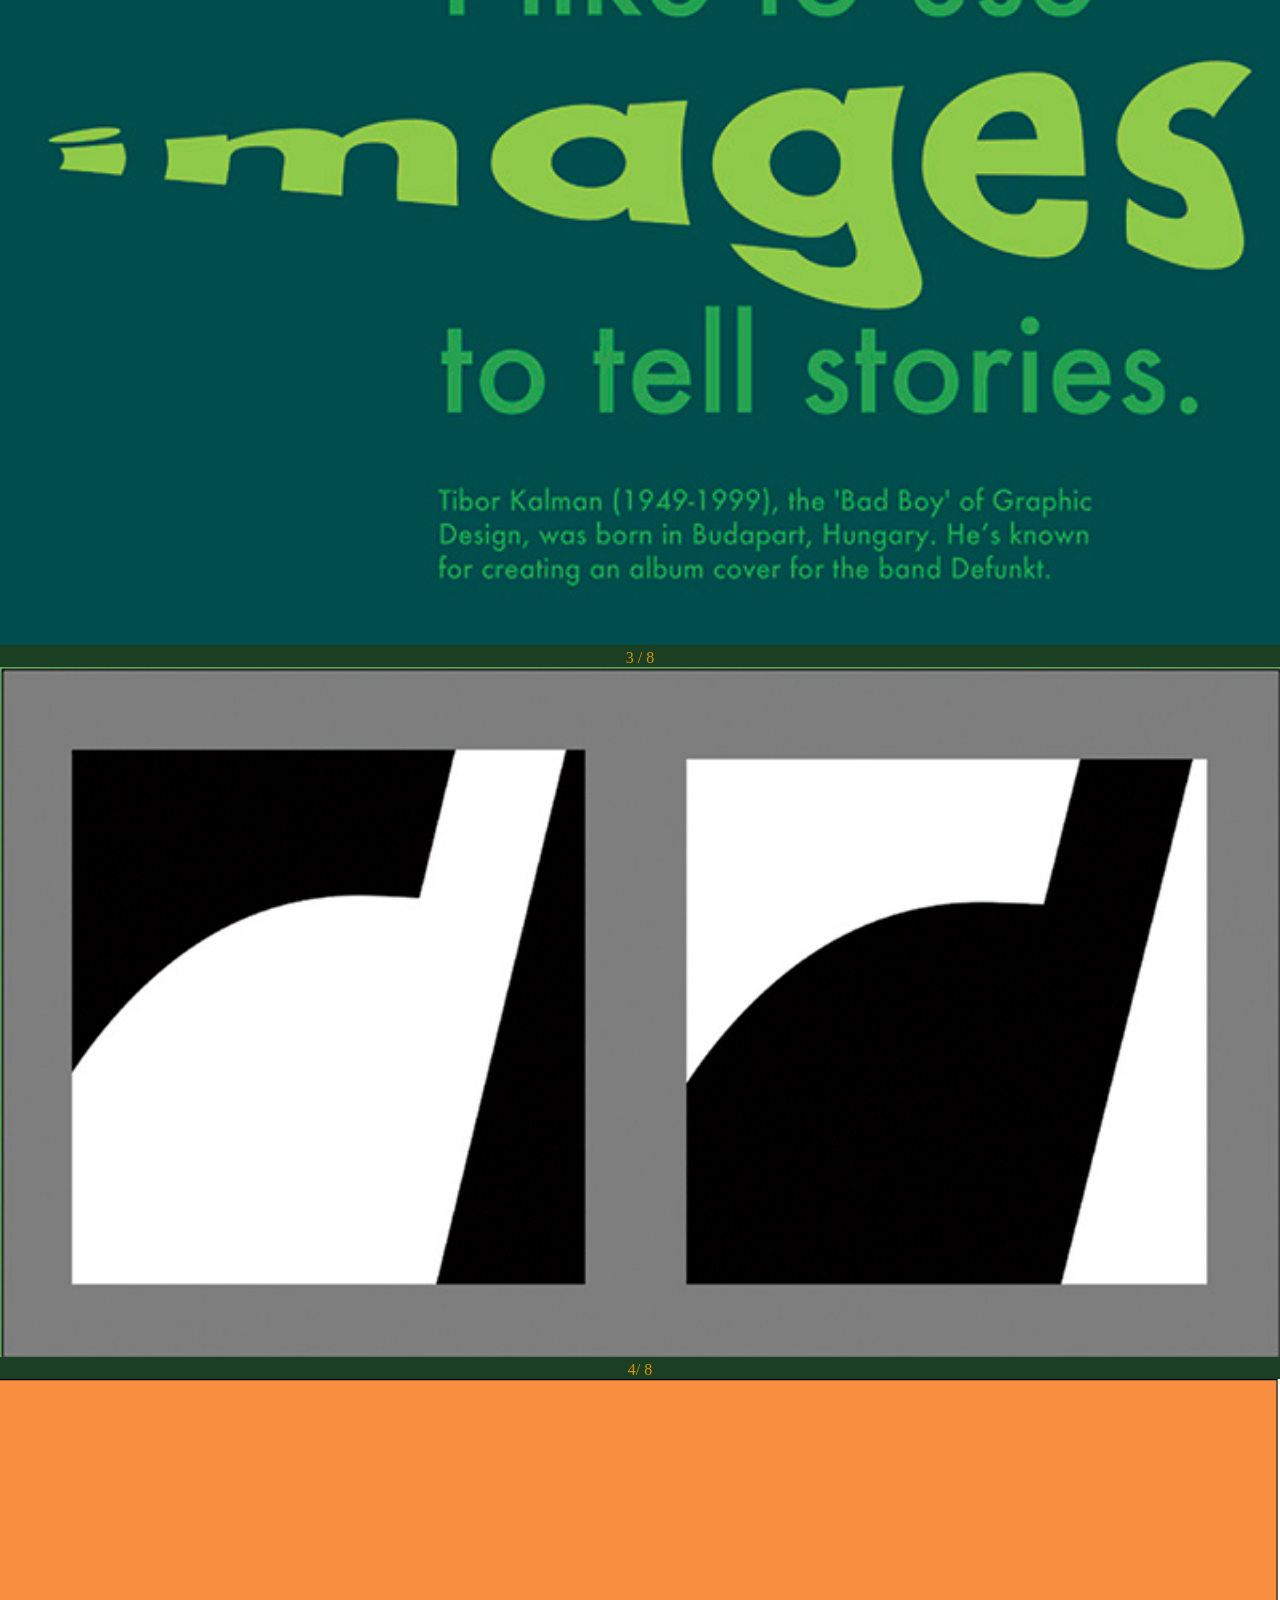
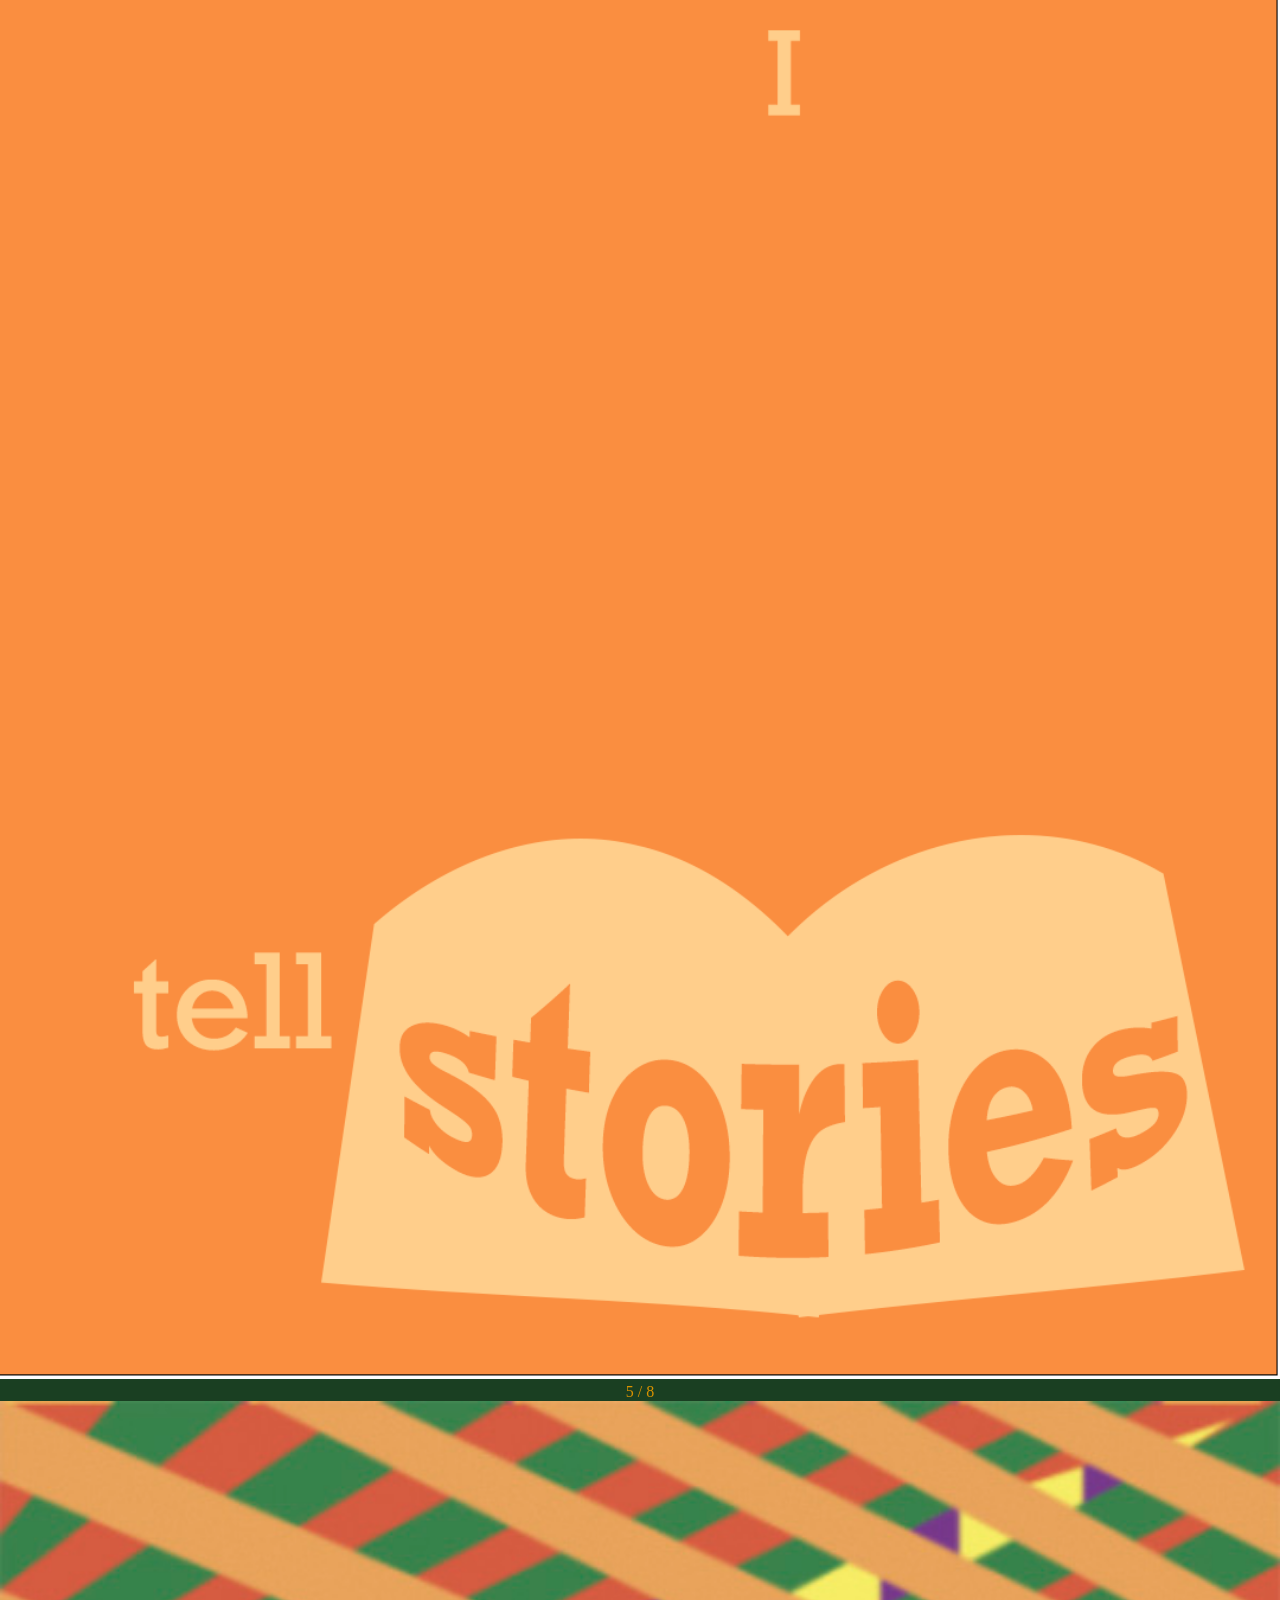
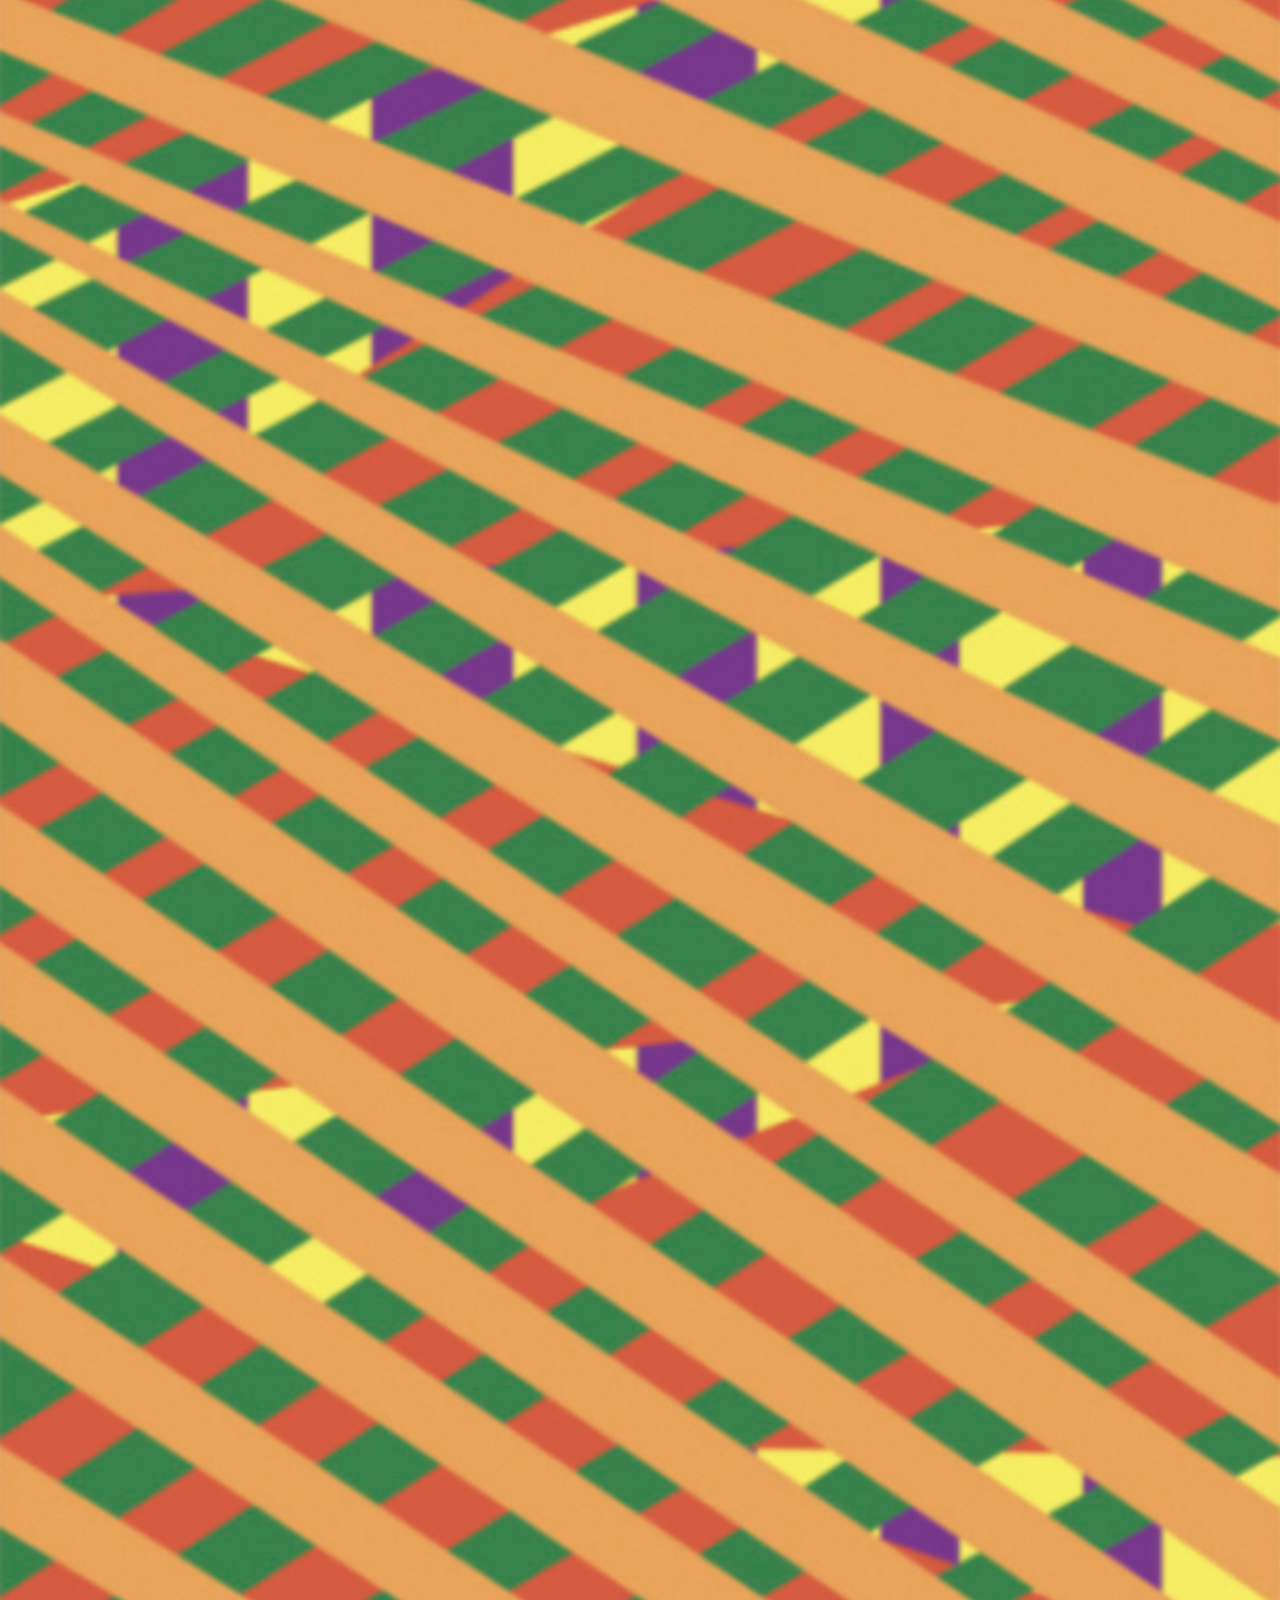
==== commit c0ce9e52: "Add files via upload" ====
--- a/index.html
+++ b/index.html
@@ -1,7 +1,7 @@
 <!DOCTYPE html>
 <html lang="en">
     <head>
-        <title>A Little Inspiration</title>
+        <title>Melissa Creese - A Taste Of Inspiration</title>
         <meta name="viewport" content="width=device-width, initial-scale=1">
         <link rel="stylesheet" href="https://www.w3schools.com/w3css/5/w3.css">
         <link href="css/my-styles.css" rel="stylesheet">
@@ -19,7 +19,7 @@
                 
                             <div class="container"> 
                             <nav class="navbar">
-                            <h1 class="nav-branding w3-padding w3-left"><b>Melissa Creese -- A Taste Of Inspiration</b></h1>
+                            <h1 class="nav-branding w3-padding w3-left"><b>Melissa Creese - A Taste Of Inspiration</b></h1>
                             <ul class="nav-menu w3-padding">
                                 <li class="nav-item">
                                 <a href="index.html" class="nav-link">Home</a>
@@ -143,15 +143,15 @@
 .
     <!-- Thumbnail image controls -->
      <div class="w3-row">
-        <article class="w3-col s12 m6 l4">
-      <img class="demo" src="assets/Icon-Letterform-thumbnail.jpg" width="72px" onclick="currentSlide(1)" alt="Icon-Letterform <br> For this project, I had to pick a letter and whatever letter I choose, I have to think of anything that starts with that letter. I picked the letter “B”and I used a lowercase “b.” The object is a bowl.">
+        <article class="w3-col s12">
+      <img class="demo" src="assets/Icon-Letterform-thumbnail.jpg" width="72px" onclick="currentSlide(1)" alt="<b>Icon-Letterform</b><br> For this project, I had to pick a letter and whatever letter I choose, I have to think of anything that starts with that letter. I picked the letter “B”and I used a lowercase “b.” The object is a bowl.">
       <img class="demo" src="assets/Poster-thumbnail.jpg" width="72px" onclick="currentSlide(2)" alt="<b>Poster</b><br>For this project, I had to use the same quote from the alignment project and make a poster with that quote, but no more black and white since I’ve been using those colors the last couple of projects.</p>">
-     <img class="demo" src="assets/Icon-Letterform-thumbnail.jpg" width="72px" onclick="currentSlide(3)" alt="<b>Letterform</b><br>For this project, I had to pick a letter and make it figure to ground. I picked the letter “G” and tilted the “G”. Then, I zoomed it in to see the letter and shape. The shape in both pictures should look like a music note and the “G” should be shown.</p>">
+     <img class="demo" src="assets/Graphic Design Principles II-Letterform-thumbnail.jpg" width="72px" onclick="currentSlide(3)" alt="<b>Letterform</b><br>For this project, I had to pick a letter and make it figure to ground. I picked the letter “G” and tilted the “G”. Then, I zoomed it in to see the letter and shape. The shape in both pictures should look like a music note and the “G” should be shown.</p>">
       <img class="demo" src="assets/Creese_Melissa-Motion-Animation-thumbnail.jpg" width="72px" onclick="currentSlide(4)" alt="<b>Animation</b><br>For this project, I have to use whatever quote I liked from the Graphic Designer I chose and researched and put it in motion. I chose Tibor Kalman and researched his quotes. One of his quotes that I really like was “I’m not as good a writer as I’d like to be; therefore, I like to use images to tell stories.</p>">
       <img class="demo" src="assets/Figureground -Reversal -thumbnail.jpg" width="72px" onclick="currentSlide(5)" alt="<b>Figureground Reversal</b><br>The third picture has a mix of orange and green lines going in the opposite direction. They’re laying on the red triangles, and they’re laying on the yellow vertical lines.</div>">
       <img class="demo" src="assets/Graphic Design Principles I-Texture Value-thumbnail.jpg" width="72px" onclick="currentSlide(6)" alt="<b>Texture</b><br>For this project, I had to pick a poem given by my professor and make a cover that fits with that poem. The poem I chose was called “I Have Folded My Sorrows” by Bob Kaufman. In his poem, he mentioned “gray unicorn” and “gray skies.”</p>">
       <img class="demo" src="assets/Music-Website-thumbnail.jpg" width="72px" onclick="currentSlide(7)" alt="<b>Music Website</b><br>For this project, I had to make a website that could be a song lyric, a poem or an article.</p>">
-      <img class="demo" src="assets/Pattern-thumbnail.jpg" width="72px" onclick="currentSlide(8)" alt="<p><b>Pattern Project</b>For this project, I just did a tunnel with two chickens going in one direction and two other chickens going in another direction. There are layers of dirt and the circles which are holes in the dirt.</p>">
+      <img class="demo" src="assets/Pattern-thumbnail.jpg" width="72px" onclick="currentSlide(8)" alt="<p><b>Pattern Project</b><br>For this project, I just did a tunnel with two chickens going in one direction and two other chickens going in another direction. There are layers of dirt and the circles which are holes in the dirt.</p>">
       </article>
   </div>
 </div>
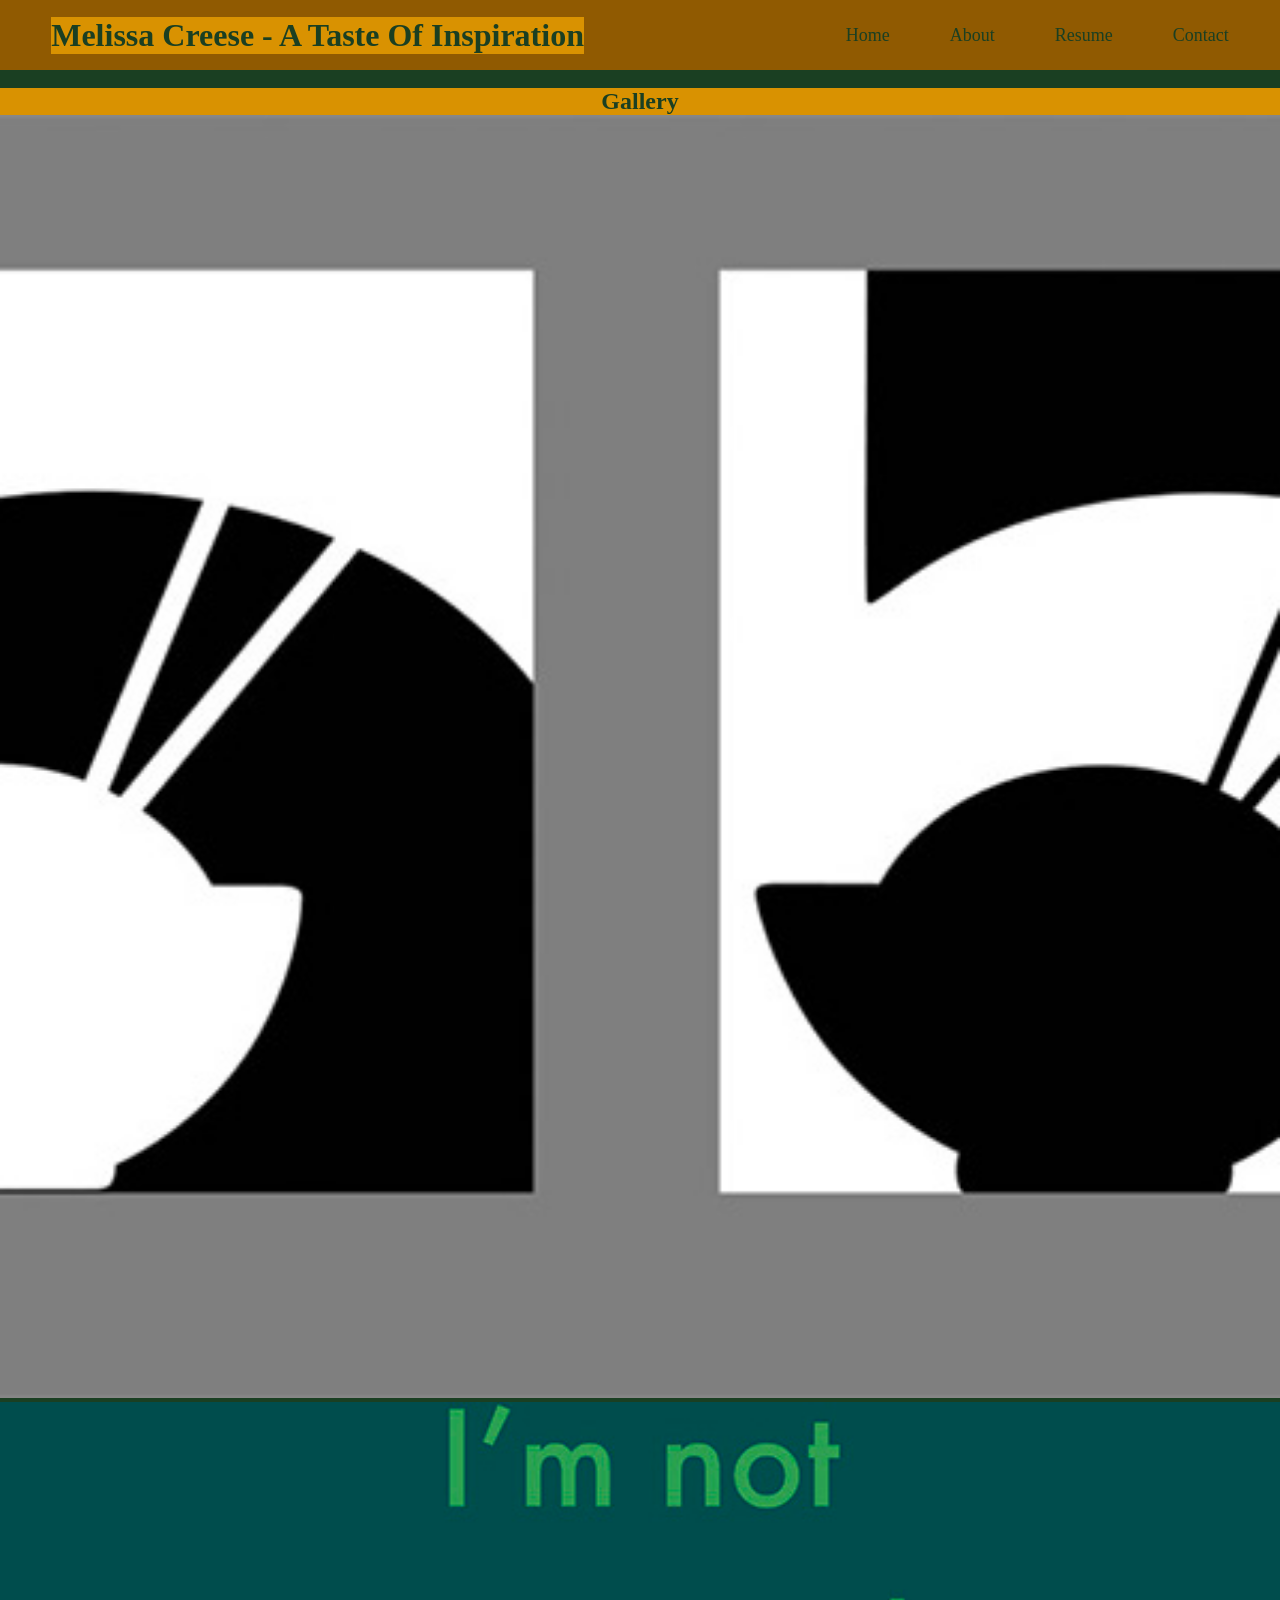
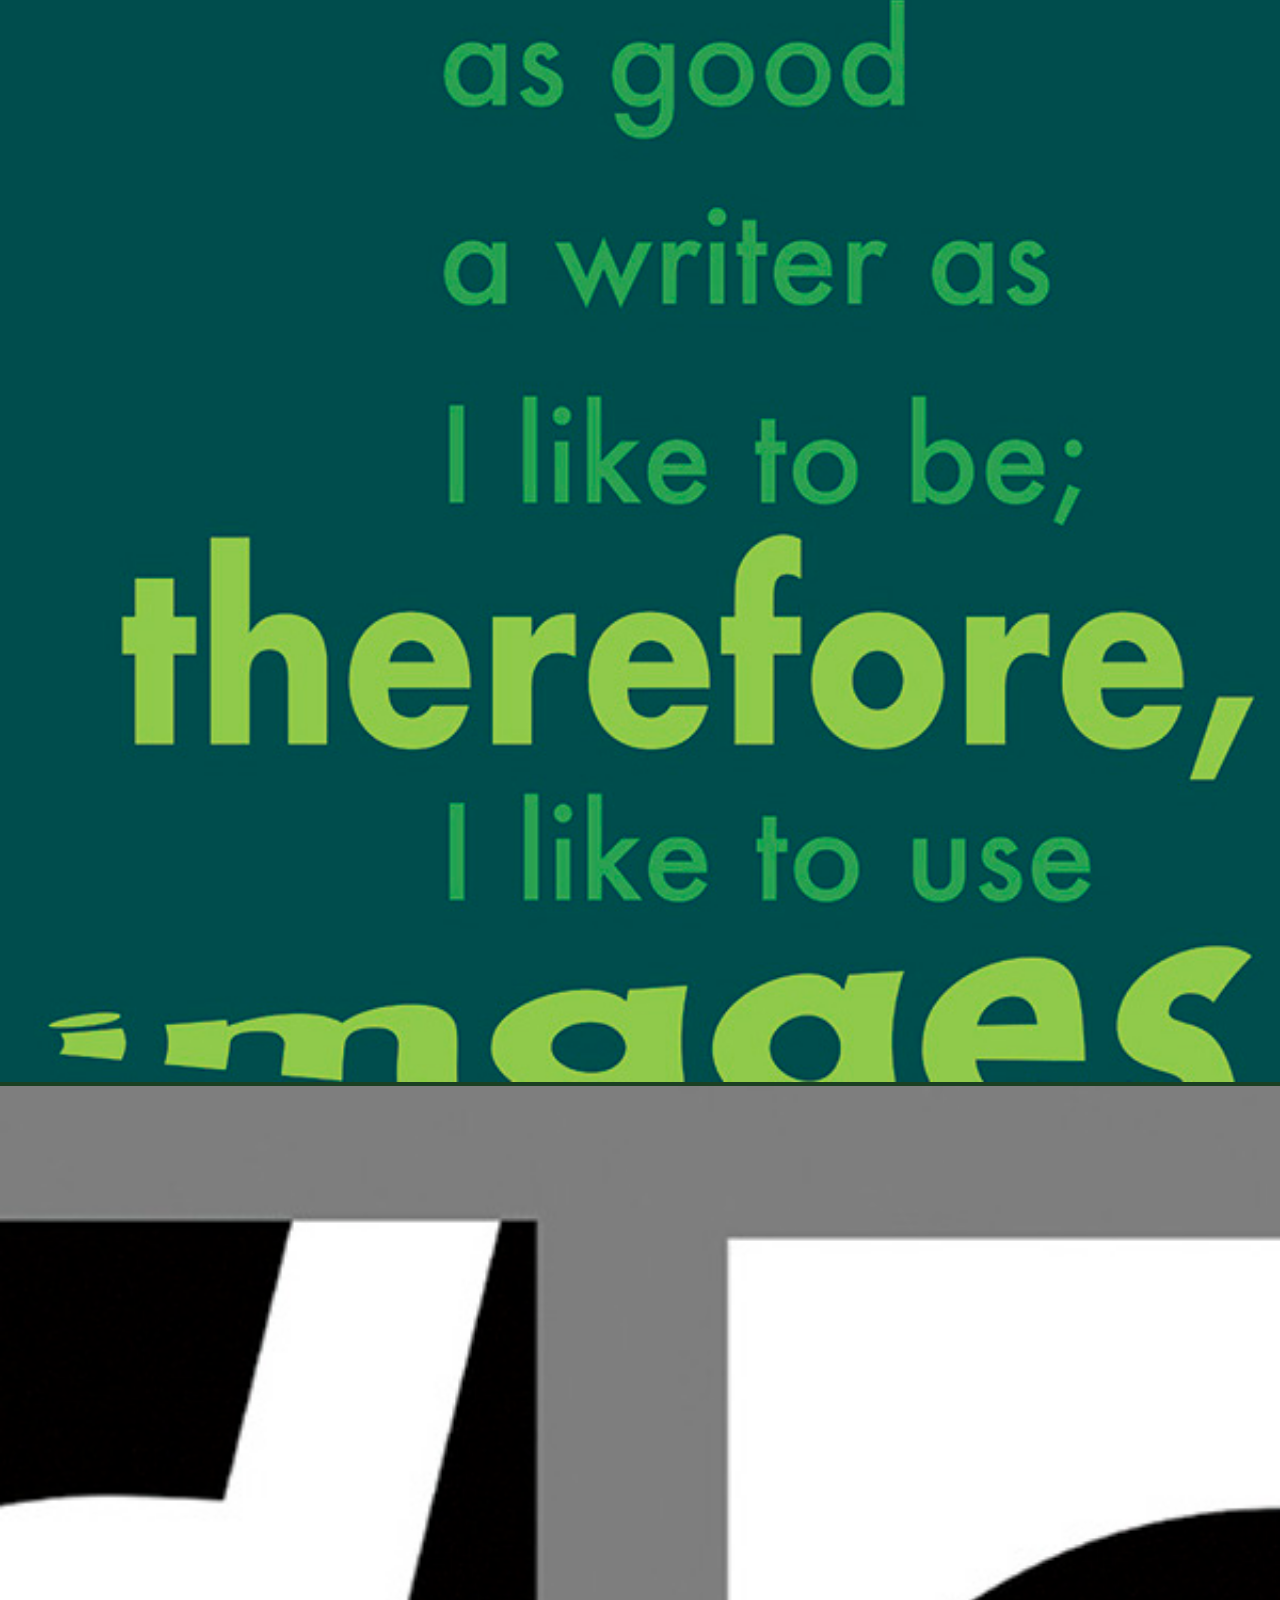
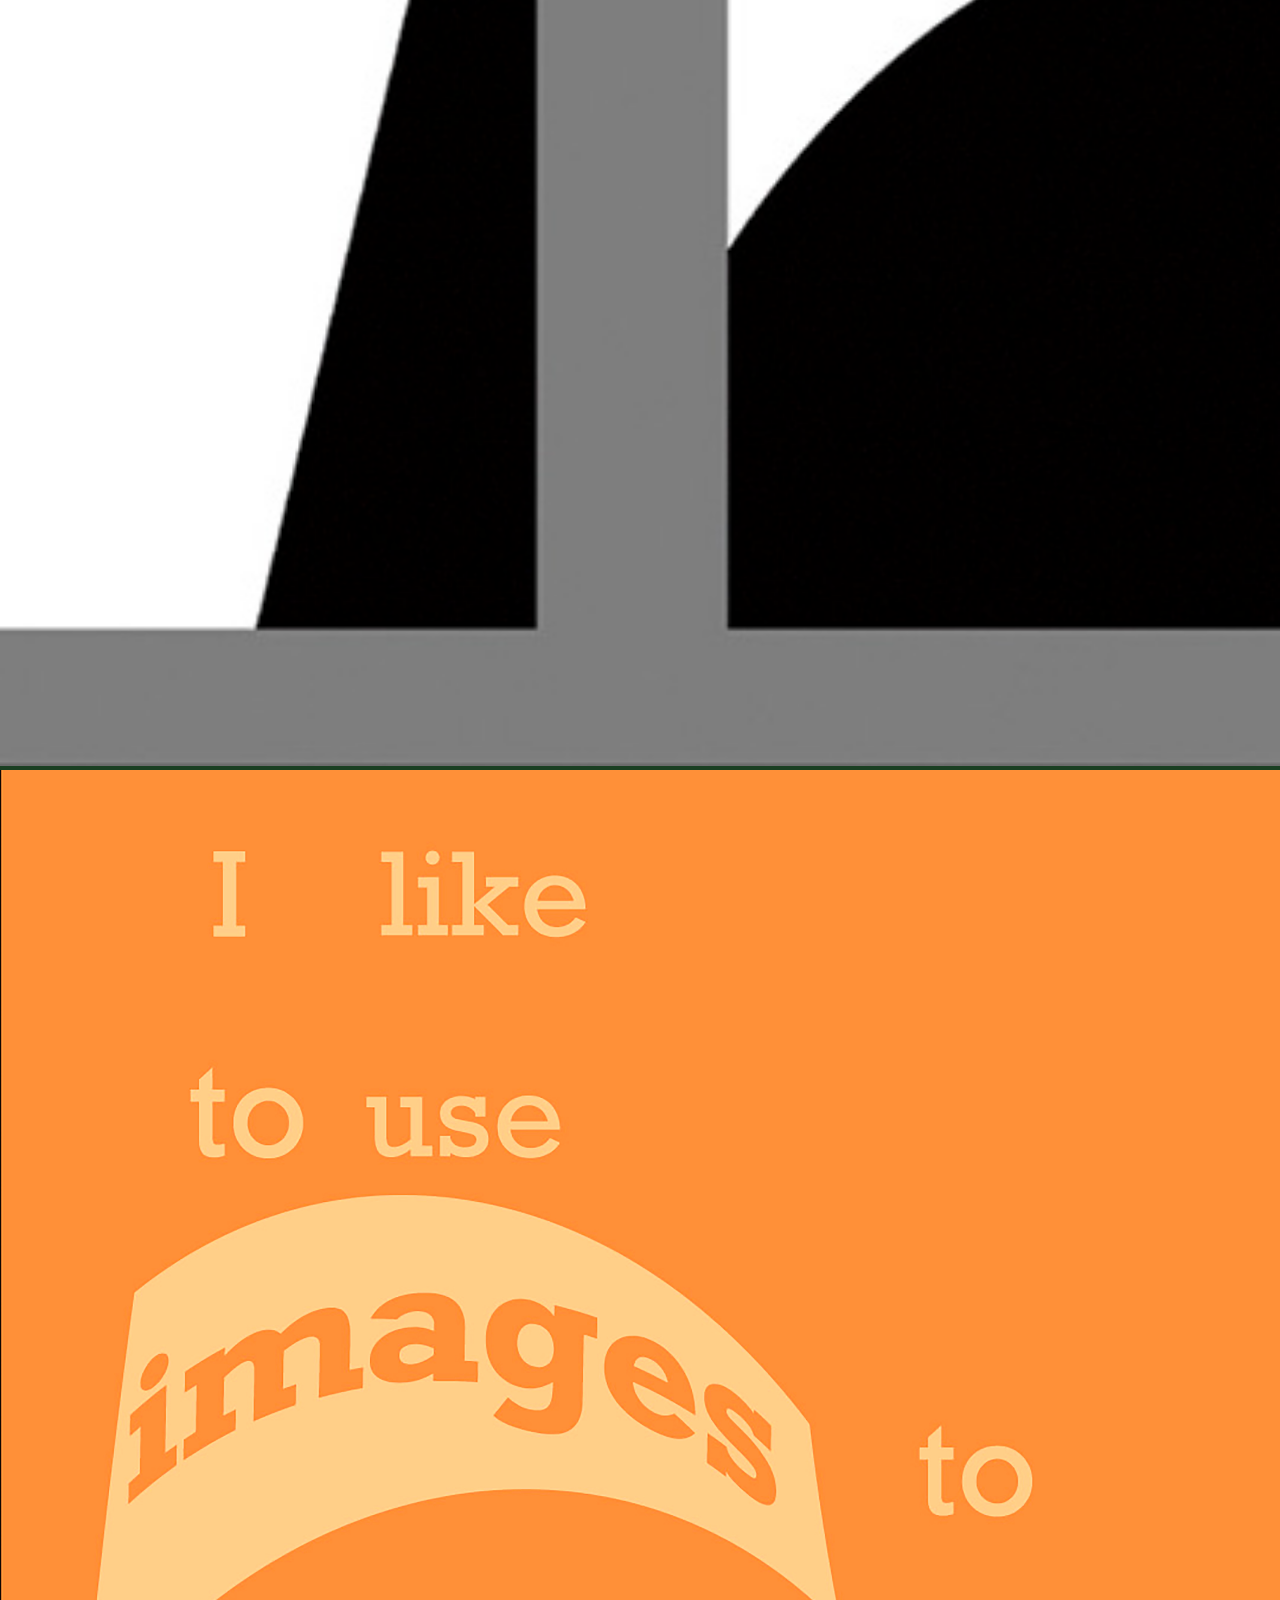
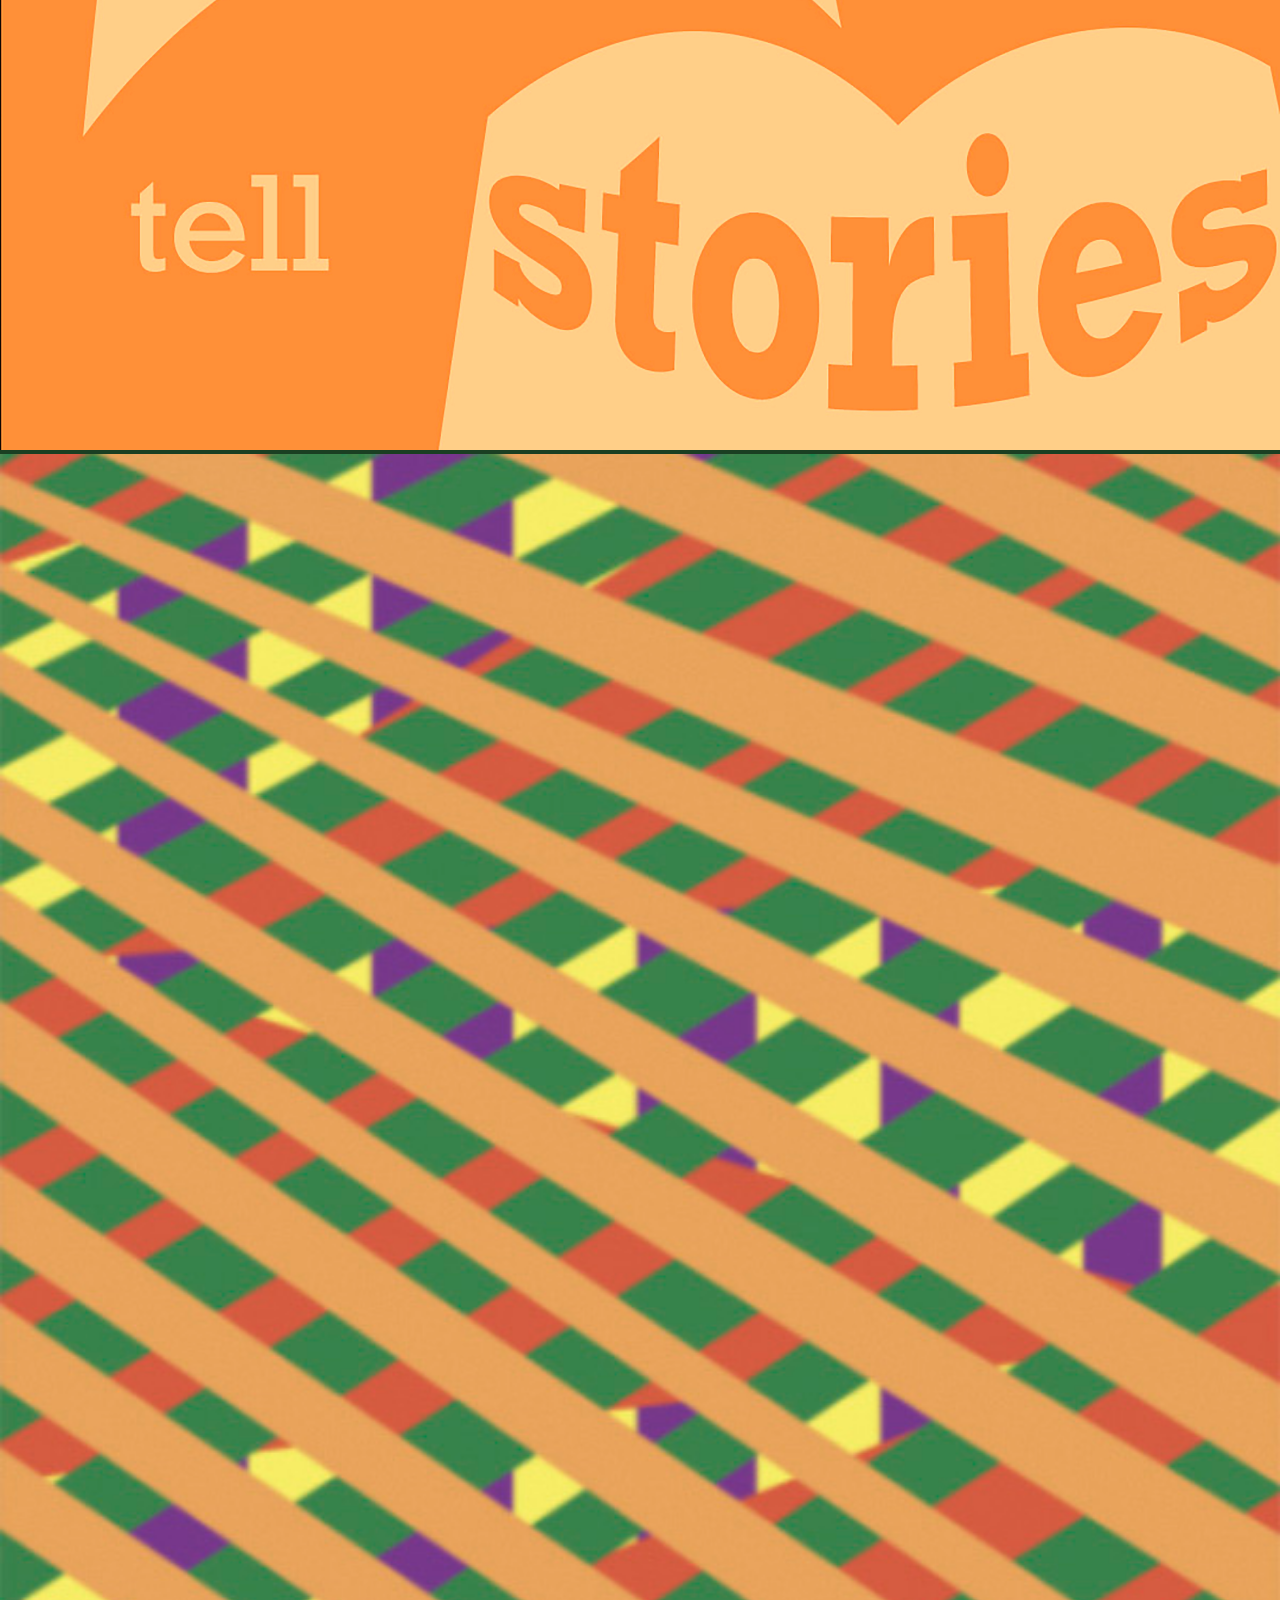
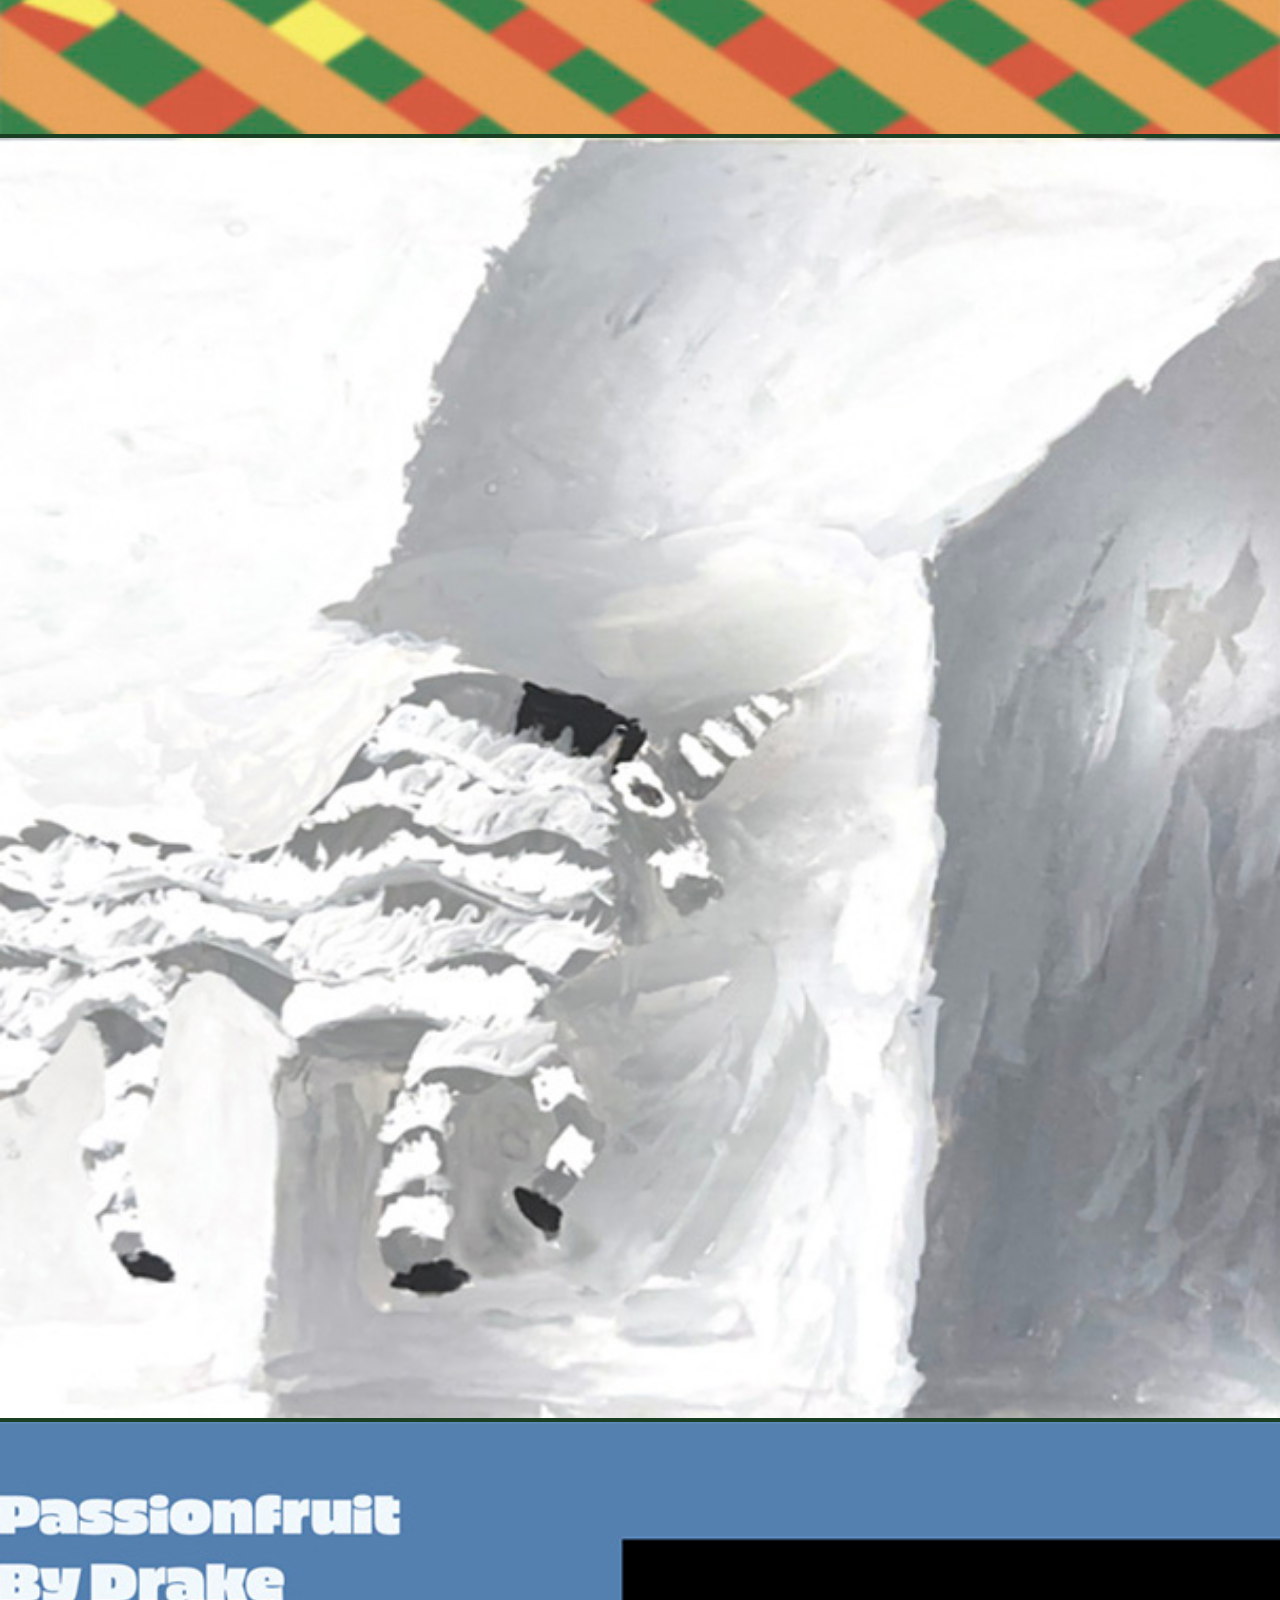
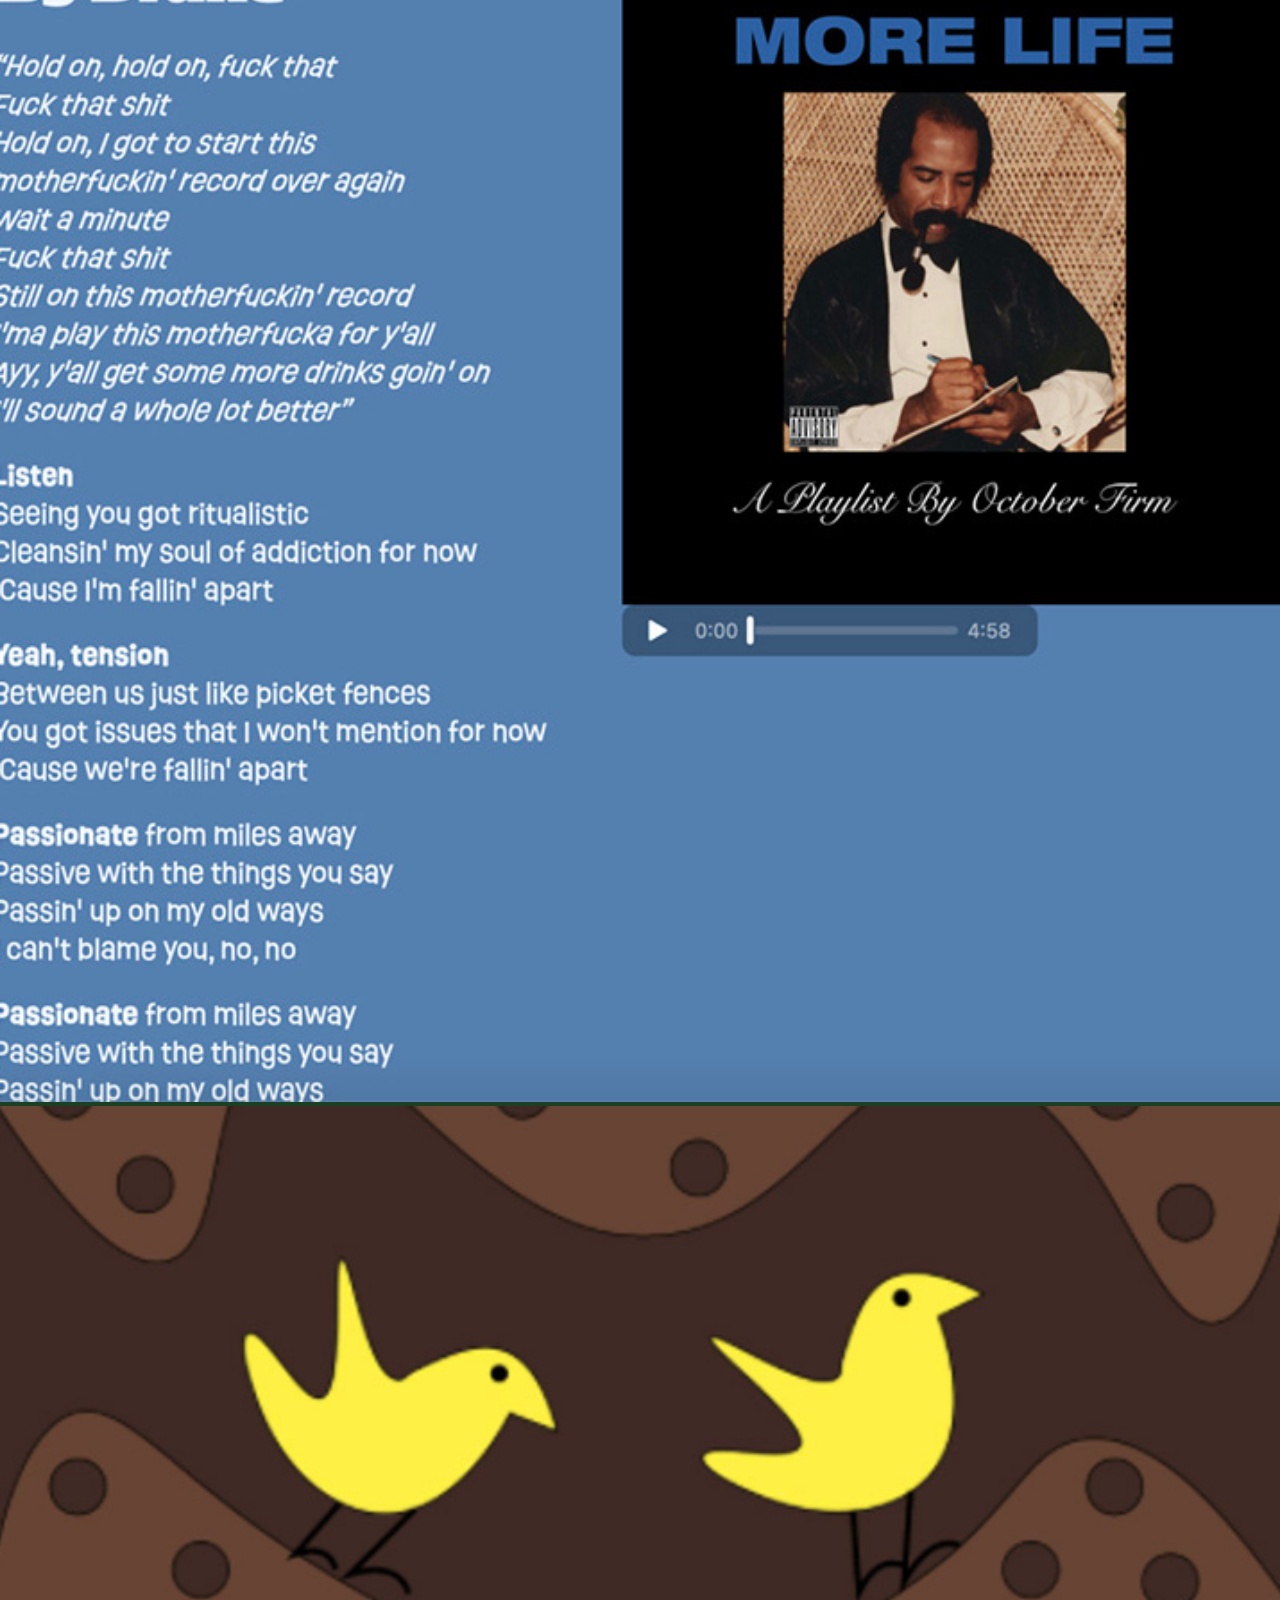
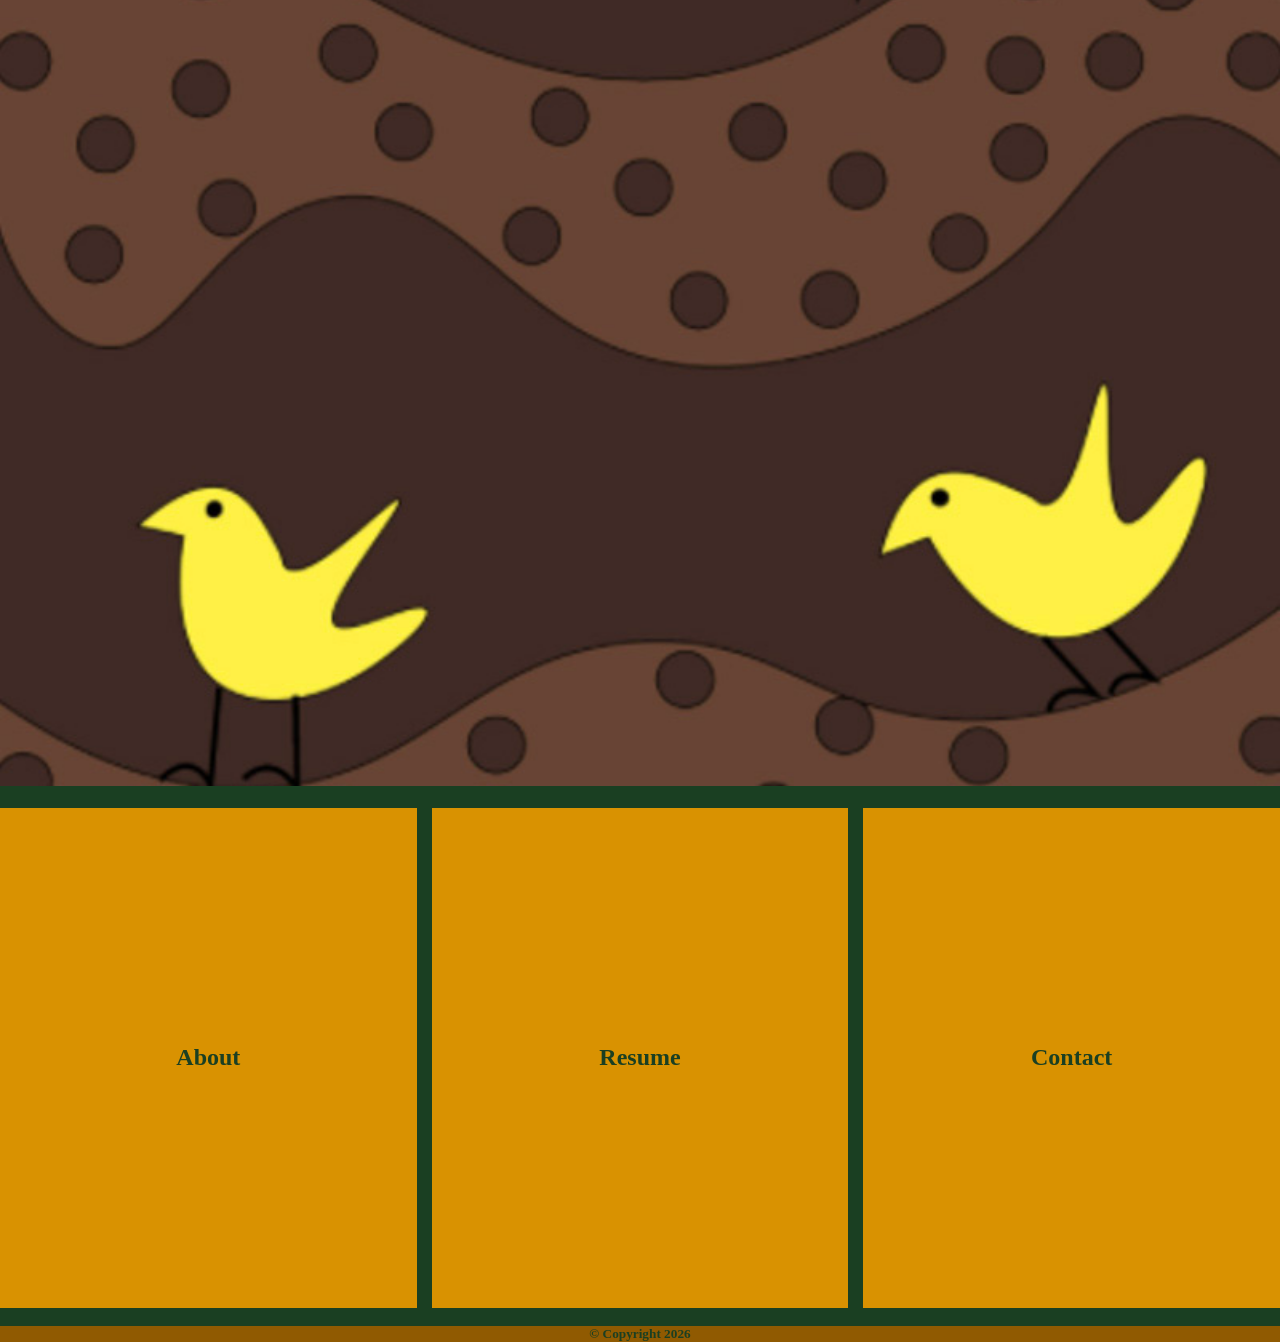
==== commit 7c36bdcb: "Add files via upload" ====
--- a/index.html
+++ b/index.html
@@ -53,31 +53,34 @@
             </div>
 
                             <!-- Images used to open the lightbox -->
-            <div class="w3-row">
-            <div class="w3-col s12 m6 l4">
-                <img src="assets/Icon-Letterform-thumbnail.jpg" width="100%" onclick="openModal();currentSlide(1)" class="hover-shadow">
-            </div>
-            <div class="w3-col s12 m6 l4">
-                <img src="assets/Poster-thumbnail.jpg" width="100%" onclick="openModal();currentSlide(2)" class="hover-shadow">
-            </div>
-            <div class="w3-col s12 m6 l4">
-                <img src="assets/Graphic Design Principles II-Letterform-thumbnail.jpg" width="100%" onclick="openModal();currentSlide(3)" class="hover-shadow">
-            </div>
-            <div class="w3-col s12 m6 l4">
-                <img src="assets/Creese_Melissa-Motion-Animation-thumbnail.jpg" width="100%" onclick="openModal();currentSlide(4)" class="hover-shadow">
-            </div>
-            <div class="w3-col s12 m6 l4">
-                <img src="assets/Figureground -Reversal -thumbnail.jpg" width="100%" onclick="openModal();currentSlide(5)" class="hover-shadow">
-            </div>
-            <div class="w3-col s12 m6 l4">
-                <img src="assets/Graphic Design Principles I-Texture Value-thumbnail.jpg" width="100%" onclick="openModal();currentSlide(6)" class="hover-shadow">
-            </div>
-            <div class="w3-col s12 m6 l4">
-                <img src="assets/Music-Website-thumbnail.jpg" width="100%" onclick="openModal();currentSlide(7)" class="hover-shadow">
-            </div>
-            <div class="w3-col s12 m6 l4">
-                <img src="assets/Pattern-thumbnail.jpg" width="100%" onclick="openModal();currentSlide(8)" class="hover-shadow">
-            </div>
+            <div class="w3-row w3-container">
+                <div class="w3-col s12 m6 l4">
+                    <img src="assets/Icon-Letterform-thumbnail.jpg" width="100%" onclick="openModal();currentSlide(1)" class="hover-shadow">
+                </div>
+                <div class="w3-col s12 m6 l4">
+                    <img src="assets/Poster-thumbnail.jpg" width="100%" onclick="openModal();currentSlide(2)" class="hover-shadow">
+                </div>
+                <div class="w3-col s12 m6 l4">
+                    <img src="assets/Graphic Design Principles II-Letterform-thumbnail.jpg" width="100%" onclick="openModal();currentSlide(3)" class="hover-shadow">
+                </div>
+
+
+
+                <div class="w3-col s12 m6 l4">
+                    <img src="assets/Creese_Melissa-Motion-Animation-thumbnail.jpg" width="100%" onclick="openModal();currentSlide(4)" class="hover-shadow">
+                </div>
+                <div class="w3-col s12 m6 l4">
+                    <img src="assets/Figureground -Reversal -thumbnail.jpg" width="100%" onclick="openModal();currentSlide(5)" class="hover-shadow">
+                </div>
+                <div class="w3-col s12 m6 l4">
+                    <img src="assets/Graphic Design Principles I-Texture Value-thumbnail.jpg" width="100%" onclick="openModal();currentSlide(6)" class="hover-shadow">
+                </div>
+                <div class="w3-col s12 m6 l4">
+                    <img src="assets/Music-Website-thumbnail.jpg" width="100%" onclick="openModal();currentSlide(7)" class="hover-shadow">
+                </div>
+                <div class="w3-col s12 m6 l4">
+                    <img src="assets/Pattern-thumbnail.jpg" width="100%" onclick="openModal();currentSlide(8)" class="hover-shadow">
+                </div>
             </div>
 
                         <!-- The Modal/Lightbox -->
--- a/css/my-styles.css
+++ b/css/my-styles.css
@@ -1,4 +1,4 @@
-        * {
+    header, body, a, h1, h2, h3, h4, h5,h6,p  {
         font-family: 'molengo bold, roboto, sans-serif';
         
     }
@@ -8,6 +8,20 @@
 
         }   
     
+
+
+        .nav-item {
+
+          font-family: 'molengo bold, roboto, sans-serif';
+          font-size:  large;
+        }
+
+        .nav-item a:hover{
+
+          padding: 15px;
+          
+
+        }
 
         header {
         background-color: #D99201;
@@ -56,7 +70,7 @@
             overflow: hidden;
             z-index: 1;
             background-color: #905a01;
-            color:#D99201;
+            color:#1a3f22;
     }
 
     
@@ -291,7 +305,7 @@
 }
 
 a{
-  color: #D99201;
+  color: #1a3f22;
   text-decoration: none;
 }
 
@@ -379,9 +393,9 @@
 
 
 p {
-background-color: white;
-color: #1a3f22;
+color: white;
 size: 10px;
+
 
 }
 
@@ -401,37 +415,10 @@
   box-sizing: border-box;
 }
 
-.responsive {
-  padding: 0 6px;
-  float: left;
-  width: 24.99999%;
-}
-
-@media only screen and (max-width: 700px) {
-  .responsive {
-    width: 49.99999%;
-    margin: 6px 0;
-  }
-}
-
-@media only screen and (max-width: 500px) {
-  .responsive {
-    width: 100%;
-  }
-}
-
-.clearfix:after {
-  content: "";
-  display: table;
-  clear: both;
-}
-
 
 h1 {
-font-family: 'molengo bold, roboto, sans-serif';
+background-color: #D99201;
 color: #1a3f22;
-
-
 }
 
 
@@ -457,3 +444,129 @@
 }
 
 
+.row > .column {
+  padding: 0 8px;
+}
+
+.row:after {
+  content: "";
+  display: table;
+  clear: both;
+}
+
+/* Create four equal columns that floats next to eachother */
+.column {
+  float: left;
+  width: 25%;
+}
+
+/* The Modal (background) */
+.modal {
+  display: none;
+  position: fixed;
+  z-index: 1;
+  padding-top: 100px;
+  left: 0;
+  top: 0;
+  width: 100%;
+  height: 100%;
+  overflow: auto;
+  background-color: black;
+}
+
+/* Modal Content */
+.modal-content {
+  position: relative;
+  /* background-color: #fefefe; */
+  margin: auto;
+  padding: 0;
+  width: 90%;
+  max-width: 1200px;
+}
+
+/* The Close Button */
+.close {
+  color: white;
+  position: absolute;
+  top: 10px;
+  right: 25px;
+  font-size: 35px;
+  font-weight: bold;
+}
+
+.close:hover,
+.close:focus {
+  color: #999;
+  text-decoration: none;
+  cursor: pointer;
+}
+
+/* Hide the slides by default */
+.mySlides {
+  display: none;
+}
+
+/* Next & previous buttons */
+.prev,
+.next {
+  cursor: pointer;
+  position: absolute;
+  top: 50%;
+  width: auto;
+  padding: 16px;
+  margin-top: -200px;
+  margin-left: -200px;
+   color: white;
+  font-weight: bold;
+  font-size: 40px;
+  transition: 0.6s ease;
+  border-radius: 0 3px 3px 0;
+  user-select: none;
+  -webkit-user-select: none;
+}
+
+/* Position the "next button" to the right */
+.next {
+  right: 0;
+  border-radius: 2px;
+}
+
+/* On hover, add a black background color with a little bit see-through */
+.prev:hover,
+.next:hover {
+  background-color: rgba(0, 0, 0, 0.8);
+}
+
+/* Number text (1/3 etc) */
+.numbertext {
+  color: #f2f2f2;
+  font-size: 12px;
+  padding: 8px 12px;
+  position: absolute;
+  top: 0;
+}
+
+/* Caption text */
+.caption-container {
+  text-align: center;
+  background-color: #1a3f22;
+  padding: 2px 16px;
+  color: white;
+}
+
+img.demo {
+  opacity: 0.6;
+}
+
+.active,
+.demo:hover {
+  opacity: 1;
+}
+
+img.hover-shadow {
+  transition: 0.3s;
+}
+
+.hover-shadow:hover {
+  box-shadow: 0 4px 8px 0 rgba(0, 0, 0, 0.2), 0 6px 20px 0 rgba(0, 0, 0, 0.19);
+}
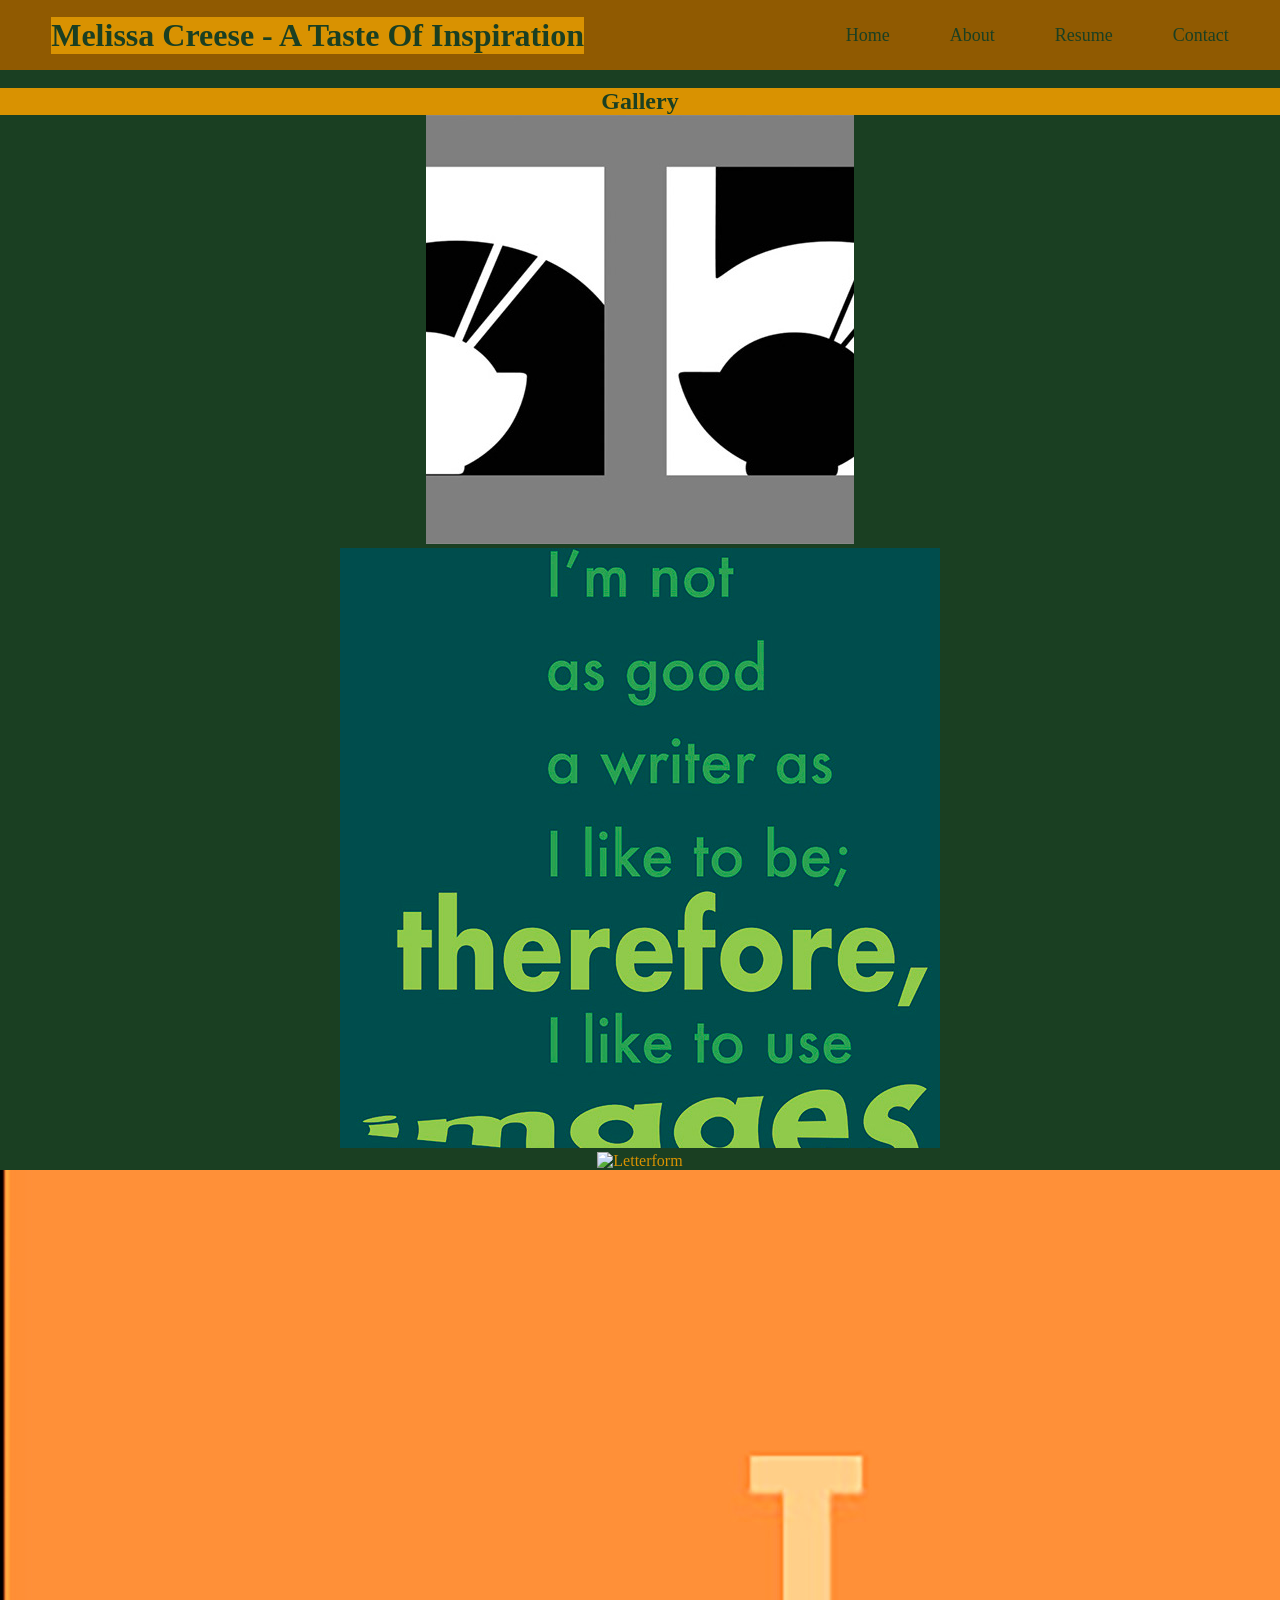
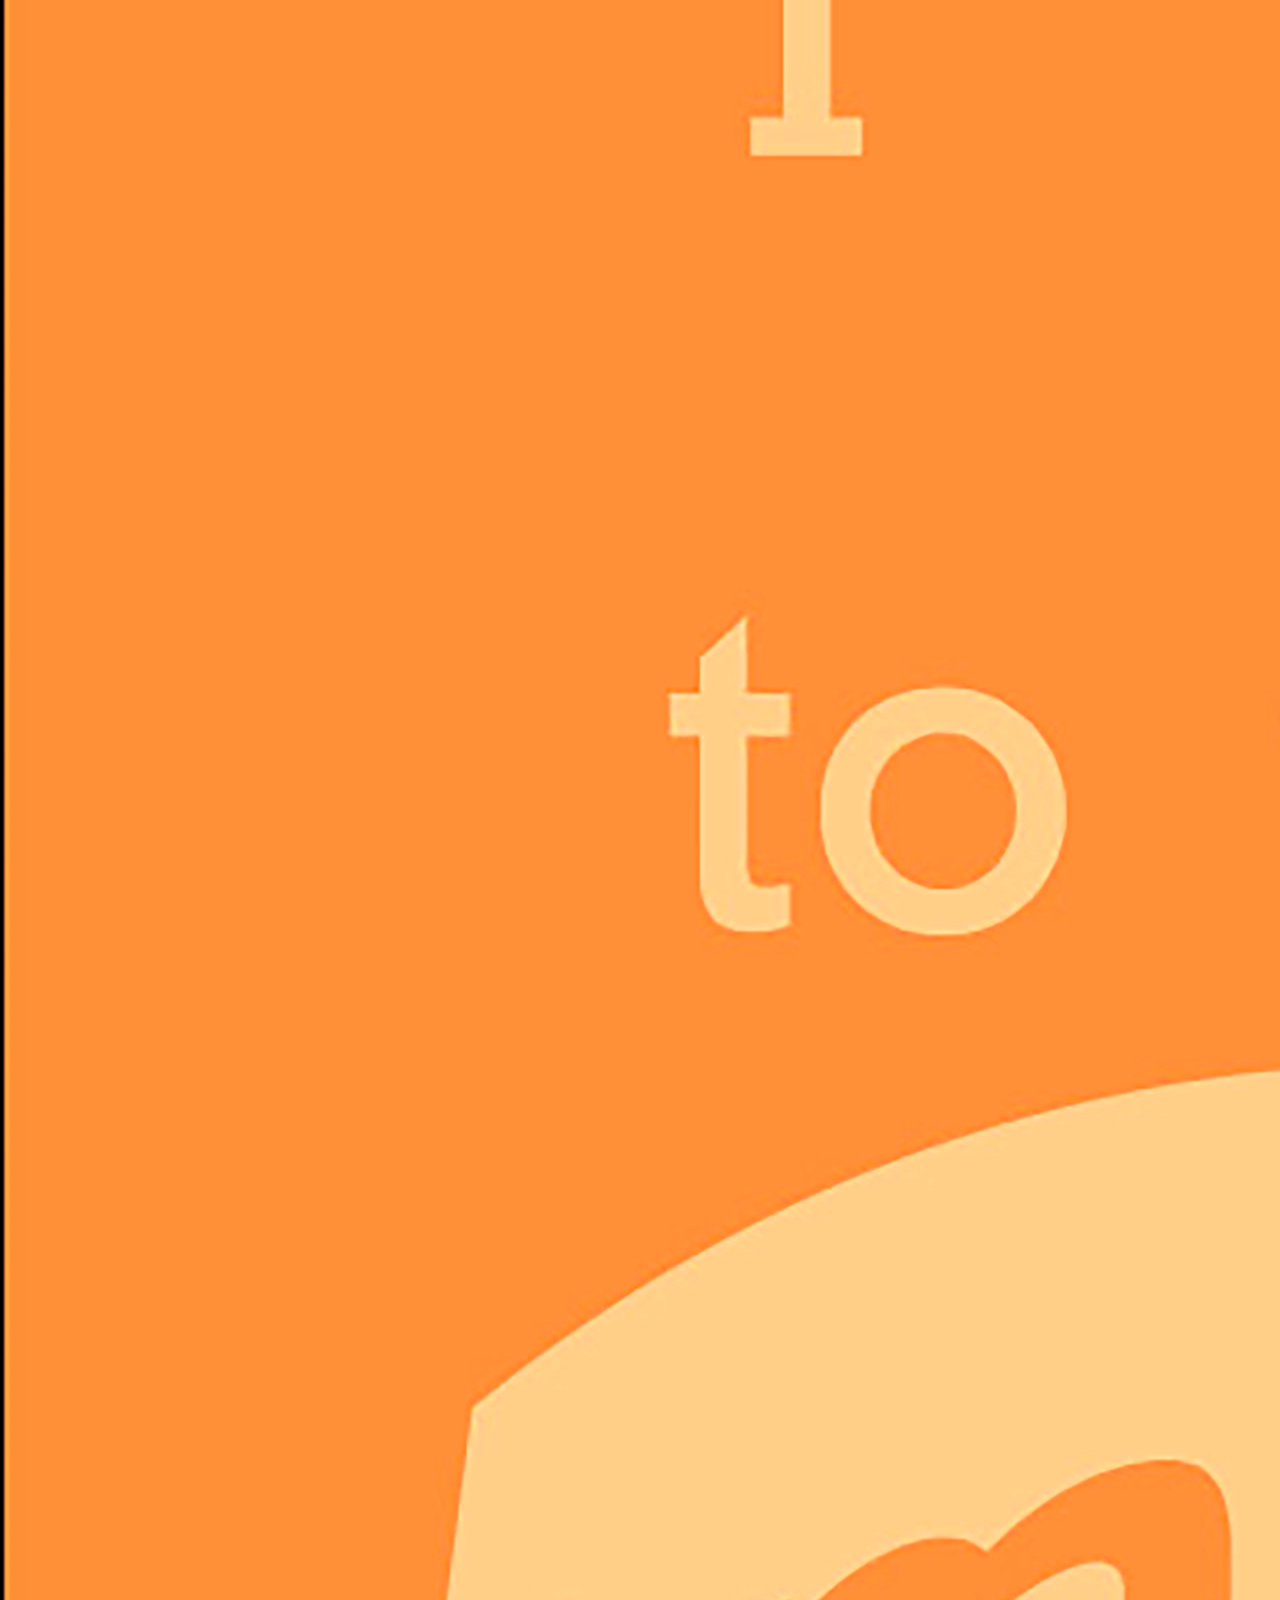
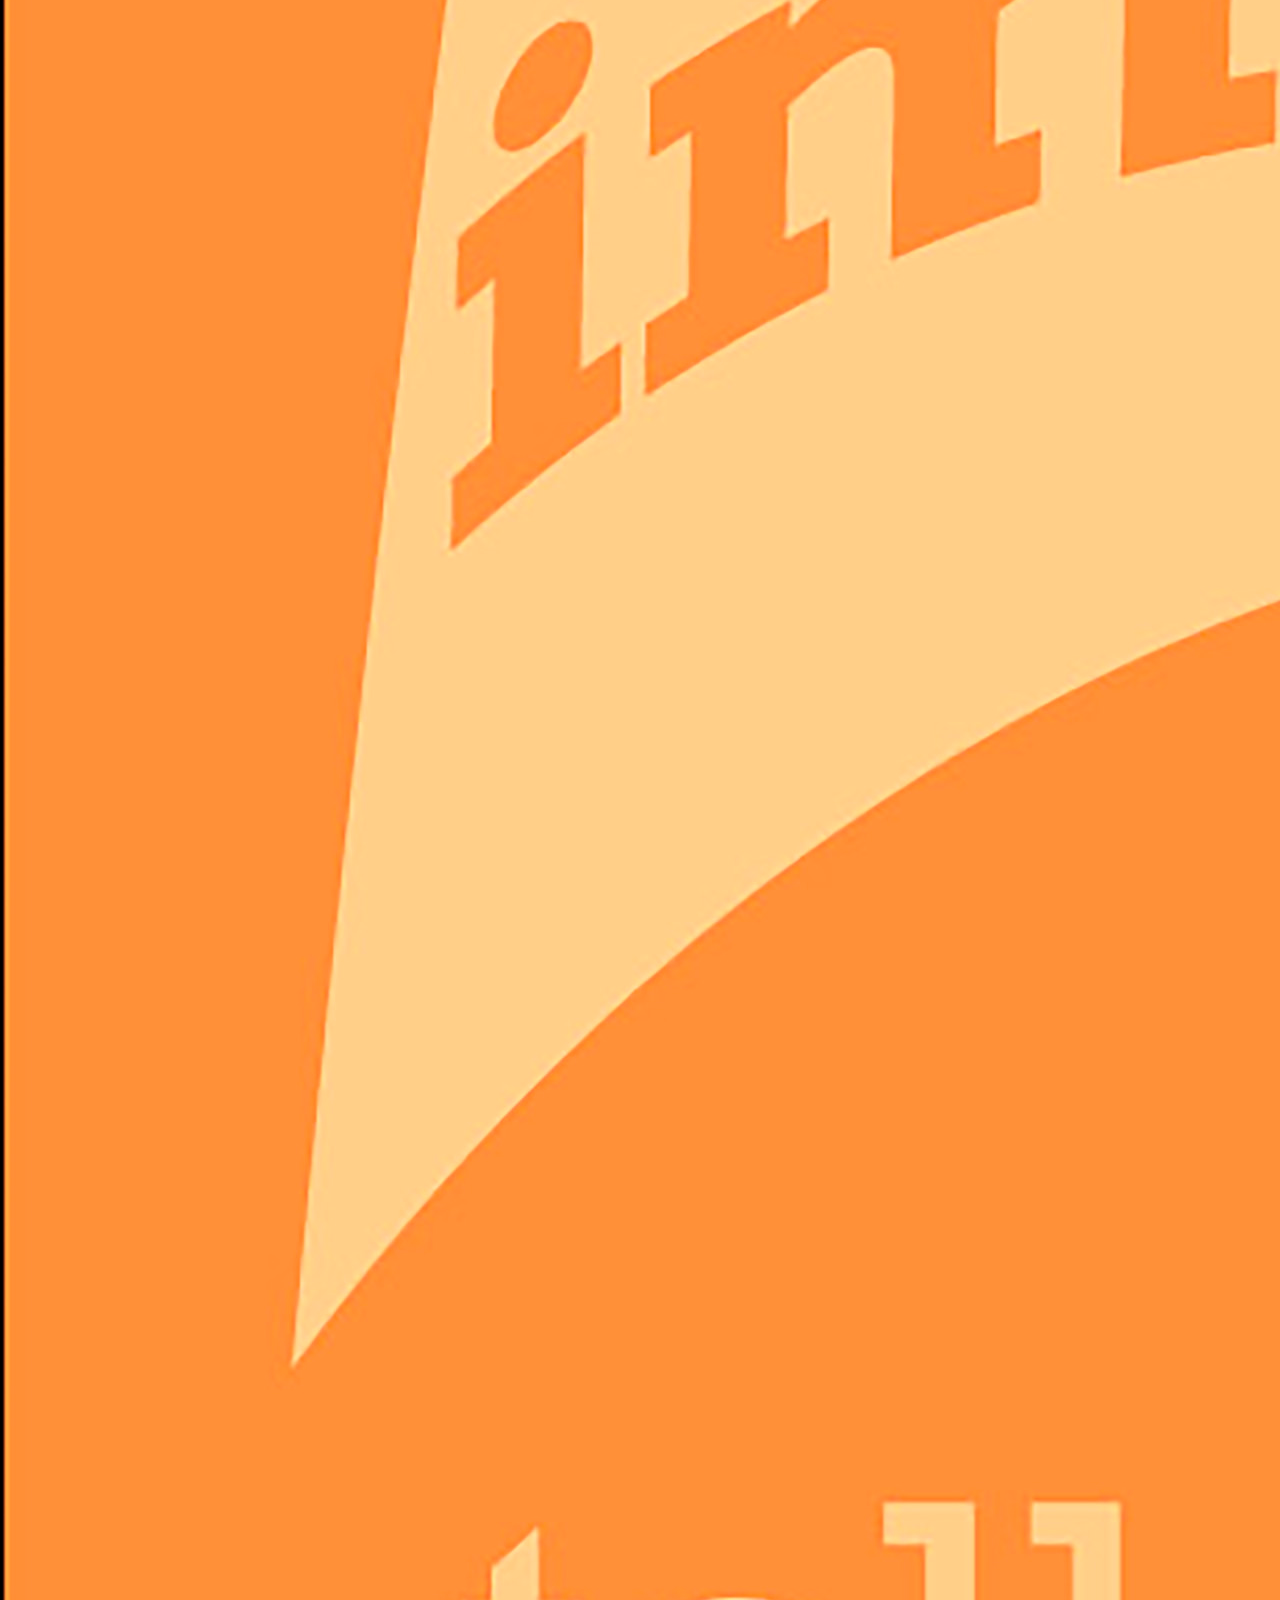
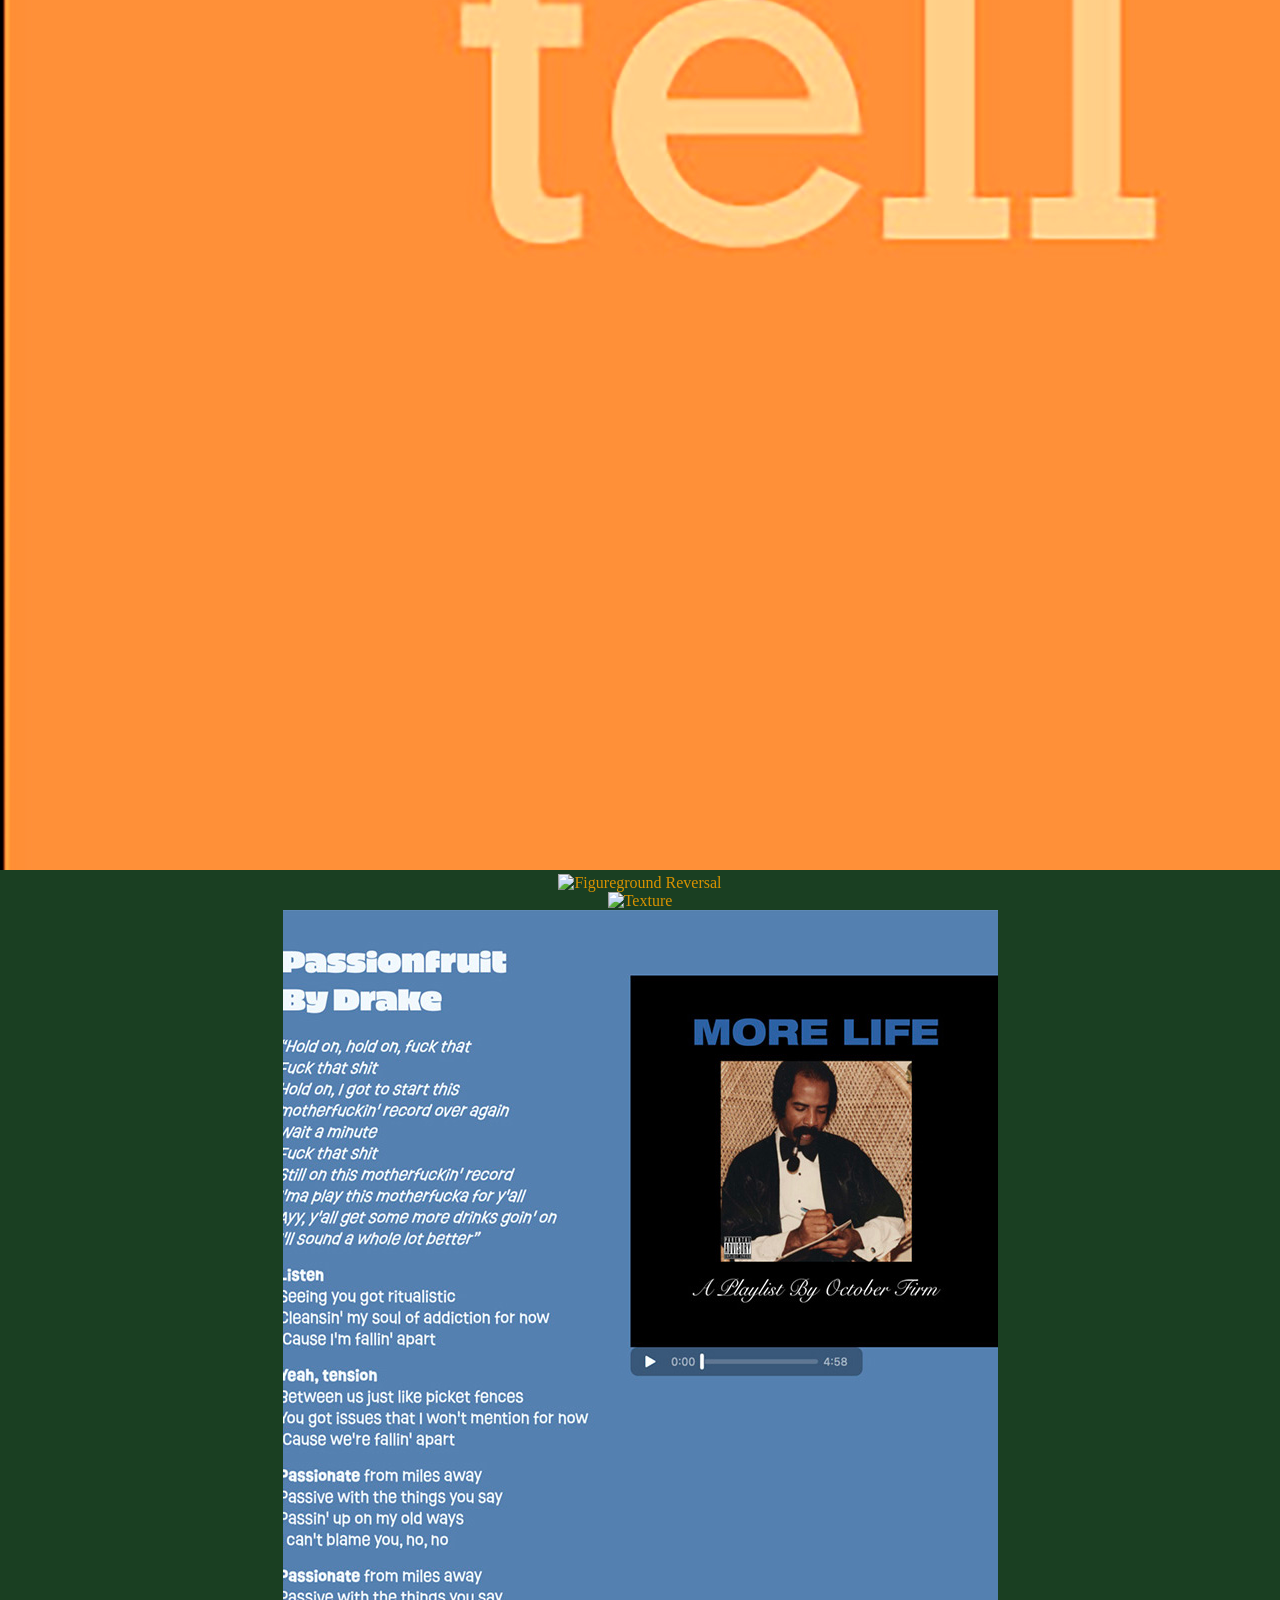
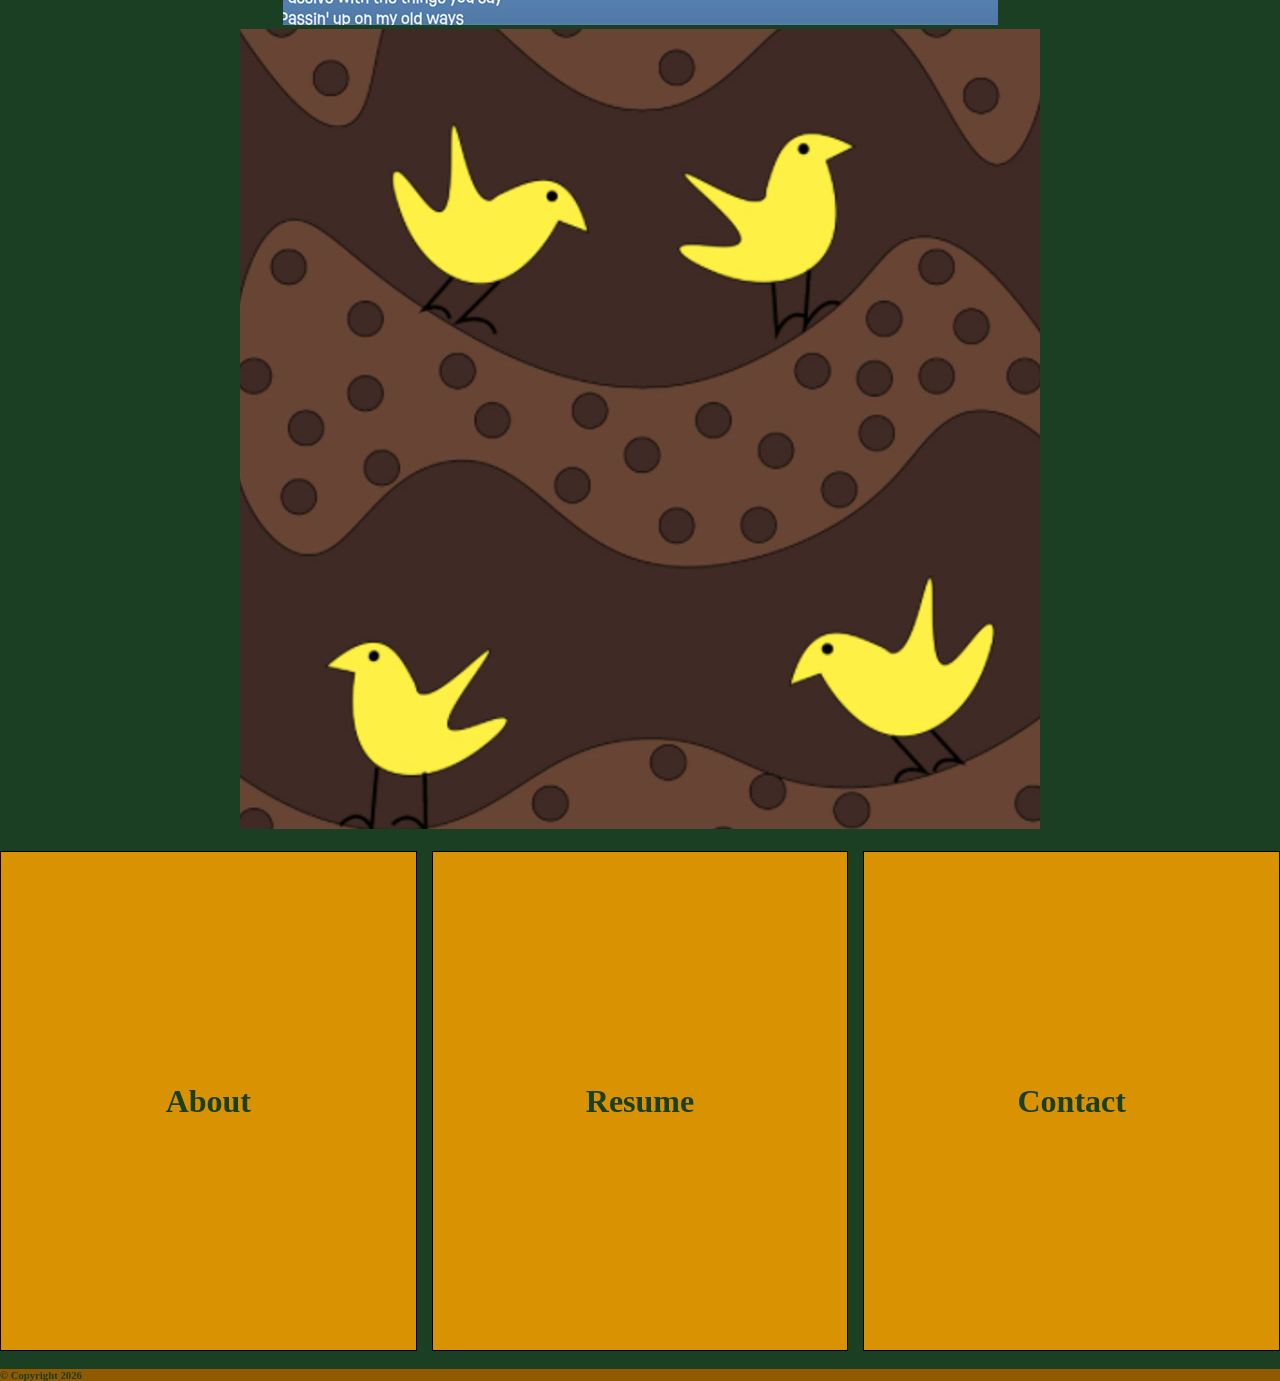
==== commit b9cd0a22: "Add files via upload" ====
--- a/index.html
+++ b/index.html
@@ -4,44 +4,44 @@
         <title>Melissa Creese - A Taste Of Inspiration</title>
         <meta name="viewport" content="width=device-width, initial-scale=1">
         <link rel="stylesheet" href="https://www.w3schools.com/w3css/5/w3.css">
+        <link rel="stylesheet" href="https://fonts.googleapis.com/css2?family=Arapey:ital@0;1&family=Molengo&display=swap">
         <link href="css/my-styles.css" rel="stylesheet">
-        <link rel="stylesheet" href="https://fonts.googleapis.com/css2?family=Arapey:ital@0;1&family=Molengo&display=swap">
     </head>
 
-<body>
+    <body>
         <div id="home" class="w3-container">
             
                 
             
-                <header>  <!--w3-container adds 16 pixels of padding 
-                            around each element; w3-green makes the background green -->
-                    
+            <header>  <!--w3-container adds 16 pixels of padding 
+                        around each element; w3-green makes the background green -->
                 
-                            <div class="container"> 
-                            <nav class="navbar">
-                            <h1 class="nav-branding w3-padding w3-left"><b>Melissa Creese - A Taste Of Inspiration</b></h1>
-                            <ul class="nav-menu w3-padding">
-                                <li class="nav-item">
-                                <a href="index.html" class="nav-link">Home</a>
-                                </li>
-                                <li class="nav-item">
-                                <a href="about.html" class="nav-link">About</a>
-                                </li>
-                                <li class="nav-item">
-                                <a href="resume.html" class="nav-link">Resume</a>
-                                </li>
-                                <li class="nav-item">
-                                <a href="contact.html" class="nav-link">Contact</a>
-                                </li>                       
-                            </ul>
-                            <div class="hamburger">
-                                <span class="bar"></span>
-                                <span class="bar"></span>
-                                <span class="bar"></span>
-                            </div>
+    
+                <div class="container"> 
+                    <nav class="navbar">
+                        <h1 class="nav-branding w3-padding w3-left"><b>Melissa Creese - A Taste Of Inspiration</b></h1>
+                        <ul class="nav-menu w3-padding">
+                            <li class="nav-item">
+                            <a href="index.html" class="nav-link">Home</a>
+                            </li>
+                            <li class="nav-item">
+                            <a href="about.html" class="nav-link">About</a>
+                            </li>
+                            <li class="nav-item">
+                            <a href="resume.html" class="nav-link">Resume</a>
+                            </li>
+                            <li class="nav-item">
+                            <a href="contact.html" class="nav-link">Contact</a>
+                            </li>                       
+                        </ul>
+                        <div class="hamburger">
+                            <span class="bar"></span>
+                            <span class="bar"></span>
+                            <span class="bar"></span>
+                        </div>
                     </nav>
-                    </div>
-                    </header>
+                </div>
+            </header>
 
     
 
@@ -49,153 +49,160 @@
 
             <section>
                 <div class="yellow-background w3-center">
-                <h1>Gallery</h1>
-            </div>
+                    <h1>Gallery</h1>
+                </div>
 
                             <!-- Images used to open the lightbox -->
-            <div class="w3-row w3-container">
-                <div class="w3-col s12 m6 l4">
-                    <img src="assets/Icon-Letterform-thumbnail.jpg" width="100%" onclick="openModal();currentSlide(1)" class="hover-shadow">
-                </div>
-                <div class="w3-col s12 m6 l4">
-                    <img src="assets/Poster-thumbnail.jpg" width="100%" onclick="openModal();currentSlide(2)" class="hover-shadow">
-                </div>
-                <div class="w3-col s12 m6 l4">
-                    <img src="assets/Graphic Design Principles II-Letterform-thumbnail.jpg" width="100%" onclick="openModal();currentSlide(3)" class="hover-shadow">
-                </div>
-
-
-
-                <div class="w3-col s12 m6 l4">
-                    <img src="assets/Creese_Melissa-Motion-Animation-thumbnail.jpg" width="100%" onclick="openModal();currentSlide(4)" class="hover-shadow">
-                </div>
-                <div class="w3-col s12 m6 l4">
-                    <img src="assets/Figureground -Reversal -thumbnail.jpg" width="100%" onclick="openModal();currentSlide(5)" class="hover-shadow">
-                </div>
-                <div class="w3-col s12 m6 l4">
-                    <img src="assets/Graphic Design Principles I-Texture Value-thumbnail.jpg" width="100%" onclick="openModal();currentSlide(6)" class="hover-shadow">
-                </div>
-                <div class="w3-col s12 m6 l4">
-                    <img src="assets/Music-Website-thumbnail.jpg" width="100%" onclick="openModal();currentSlide(7)" class="hover-shadow">
-                </div>
-                <div class="w3-col s12 m6 l4">
-                    <img src="assets/Pattern-thumbnail.jpg" width="100%" onclick="openModal();currentSlide(8)" class="hover-shadow">
-                </div>
-            </div>
+                <div class="w3-row w3-container">
+                    <div class="w3-col s12 m6 l4">
+                        <img src="assets/Icon-Letterform-thumbnail.jpg" alt="Icon Letterform" onclick="openModal();currentSlide(1)" class="hover-shadow w3-image gallery-img">
+                    </div>
+                    <div class="w3-col s12 m6 l4">
+                        <img src="assets/Poster-thumbnail.jpg" alt="Quote Poster" onclick="openModal();currentSlide(2)" class="hover-shadow w3-image gallery-img">
+                    </div>
+                    <div class="w3-col s12 m6 l4">
+                        <img src="assets/Graphic_Design_Principles_II-Letterform-thumbnail.jpg"  alt="Letterform" onclick="openModal();currentSlide(3)" class="hover-shadow w3-image gallery-img">
+                    </div>
+
+                    <div class="w3-col s12 m6 l4">
+                        <img src="assets/Creese_Melissa-Motion-Animation-thumbnail.jpg" alt="Quote Animation" onclick="openModal();currentSlide(4)" class="hover-shadow w3-image gallery-img">
+                    </div>
+                    <div class="w3-col s12 m6 l4">
+                        <img src="assets/Figureground-Reversal-thumbnail.jpg" alt="Figureground Reversal" onclick="openModal();currentSlide(5)" class="hover-shadow w3-image gallery-img">
+                    </div>
+                    <div class="w3-col s12 m6 l4">
+                        <img src="assets/Graphic_Design_Principles_I-Texture_Value-thumbnail.jpg" alt="Texture" onclick="openModal();currentSlide(6)" class="hover-shadow w3-image gallery-img">
+                    </div>
+                    <div class="w3-col s12 m6 l4">
+                        <img src="assets/Music-Website-thumbnail.jpg" alt="Music Website" onclick="openModal();currentSlide(7)" class="hover-shadow w3-image gallery-img">
+                    </div>
+                    <div class="w3-col s12 m6 l4">
+                        <img src="assets/Pattern-thumbnail.jpg" alt="Pattern" onclick="openModal();currentSlide(8)" class="hover-shadow w3-image gallery-img">
+                    </div>
+                </div>
 
                         <!-- The Modal/Lightbox -->
                 <div id="myModal" class="modal">
-                <span class="close cursor" onclick="closeModal()">&times;</span>
-                <div class="modal-content">
-
-                    <div class="mySlides">
-                    <div class="numbertext">1 / 8</div>
-                    <img src="assets/Icon-Letterform-300dpi.jpg" style="width:100%">
-                    </div>
-
-                    <div class="mySlides">
-                    <div class="numbertext">2 / 8</div>
-                    <img src="assets/Poster-300dpi.jpg" style="width:100%">
-                    </div>
-
-                    <div class="mySlides">
-                    <div class="numbertext">3 / 8</div>
-                    <img src="assets/Graphic Design Principles II-Letterform-300dpi.jpg" style="width:100%">
-                    </div>
-
-                    <div class="mySlides">
-                    <div class="numbertext">4/ 8</div>
-                    <img src="assets/Animation.gif" style="width:100%">
-                    </div>
-
-                    <div class="mySlides">
-                    <div class="numbertext">5 / 8</div>
-                    <img src="assets/Figureground -Reversal -300dpi.jpg" style="width:100%">
-                    </div>
-
-
-                    <div class="mySlides">
-                    <div class="numbertext">6 / 8</div>
-                    <img src="assets/Graphic Design Principles I-Texture Value-300dpi.jpg" style="width:100%">
-                    </div>
-
-
-                    <div class="mySlides">
-                    <div class="numbertext">7 / 8</div>
-                    <img src="assets/Music-Website-300dpi.jpg" style="width:100%">
-                    </div>
-
-
-
-                    <div class="mySlides">
-                    <div class="numbertext">8 / 8</div>
-                    <img src="assets/Pattern-300dpi.jpg" style="width:100%">
-                    </div>
-
-
-
-
-                        <!-- Next/previous controls -->
-    <a class="prev" onclick="plusSlides(-1)">&#10094;</a>
-    <a class="next" onclick="plusSlides(1)">&#10095;</a>
-
-    <!-- Caption text -->
-    <div class="caption-container">
-      <p id="caption"></p>
-    </div>
-.
-    <!-- Thumbnail image controls -->
-     <div class="w3-row">
-        <article class="w3-col s12">
-      <img class="demo" src="assets/Icon-Letterform-thumbnail.jpg" width="72px" onclick="currentSlide(1)" alt="<b>Icon-Letterform</b><br> For this project, I had to pick a letter and whatever letter I choose, I have to think of anything that starts with that letter. I picked the letter “B”and I used a lowercase “b.” The object is a bowl.">
-      <img class="demo" src="assets/Poster-thumbnail.jpg" width="72px" onclick="currentSlide(2)" alt="<b>Poster</b><br>For this project, I had to use the same quote from the alignment project and make a poster with that quote, but no more black and white since I’ve been using those colors the last couple of projects.</p>">
-     <img class="demo" src="assets/Graphic Design Principles II-Letterform-thumbnail.jpg" width="72px" onclick="currentSlide(3)" alt="<b>Letterform</b><br>For this project, I had to pick a letter and make it figure to ground. I picked the letter “G” and tilted the “G”. Then, I zoomed it in to see the letter and shape. The shape in both pictures should look like a music note and the “G” should be shown.</p>">
-      <img class="demo" src="assets/Creese_Melissa-Motion-Animation-thumbnail.jpg" width="72px" onclick="currentSlide(4)" alt="<b>Animation</b><br>For this project, I have to use whatever quote I liked from the Graphic Designer I chose and researched and put it in motion. I chose Tibor Kalman and researched his quotes. One of his quotes that I really like was “I’m not as good a writer as I’d like to be; therefore, I like to use images to tell stories.</p>">
-      <img class="demo" src="assets/Figureground -Reversal -thumbnail.jpg" width="72px" onclick="currentSlide(5)" alt="<b>Figureground Reversal</b><br>The third picture has a mix of orange and green lines going in the opposite direction. They’re laying on the red triangles, and they’re laying on the yellow vertical lines.</div>">
-      <img class="demo" src="assets/Graphic Design Principles I-Texture Value-thumbnail.jpg" width="72px" onclick="currentSlide(6)" alt="<b>Texture</b><br>For this project, I had to pick a poem given by my professor and make a cover that fits with that poem. The poem I chose was called “I Have Folded My Sorrows” by Bob Kaufman. In his poem, he mentioned “gray unicorn” and “gray skies.”</p>">
-      <img class="demo" src="assets/Music-Website-thumbnail.jpg" width="72px" onclick="currentSlide(7)" alt="<b>Music Website</b><br>For this project, I had to make a website that could be a song lyric, a poem or an article.</p>">
-      <img class="demo" src="assets/Pattern-thumbnail.jpg" width="72px" onclick="currentSlide(8)" alt="<p><b>Pattern Project</b><br>For this project, I just did a tunnel with two chickens going in one direction and two other chickens going in another direction. There are layers of dirt and the circles which are holes in the dirt.</p>">
-      </article>
-  </div>
-</div>
-</div>
-                    
-
-
-
-
-  <br>
-
-        <div class="gallery-wrapper">
-
-            <div class="boxes-container">
-
-           <div class="small-box">
-            <a href="about.html" class="w3-hover"><h1>About</h1></a>
-        </div> 
-           <div class="small-box">
-            <a href="resume.html"><h1>Resume</h1></a>
-        </div> 
-           <div class="small-box">
-            
-        <a href="contact.html"><h1>Contact</h1></a>
-        
-    </div>     
+                    <span class="close cursor" onclick="closeModal()">&times;</span>
+                    <div class="modal-content">
+
+                        <div class="mySlides">
+                        <div class="numbertext">1 / 8</div>
+                        <img src="assets/Icon-Letterform-300dpi.jpg" alt="Icon Letterform" style="width:50%">
+                        </div>
+
+                        <div class="mySlides">
+                        <div class="numbertext">2 / 8</div>
+                        <img src="assets/Poster-300dpi.jpg"  alt="Quote Poster" style="width:40%">
+                        </div>
+
+                        <div class="mySlides">
+                        <div class="numbertext">3 / 8</div>
+                        <img src="assets/Graphic_Design_Principles_II-Letterform-300dpi.jpg" alt="Letterform" style="width:50%">
+                        </div>
+
+                        <div class="mySlides">
+                        <div class="numbertext">4/ 8</div>
+                        <img src="assets/Animation.gif" alt="Quote Animation" style="width:40%">
+                        </div>
+
+                        <div class="mySlides">
+                        <div class="numbertext">5 / 8</div>
+                        <img src="assets/Figureground-Reversal-300dpi.jpg" alt="Figureground Reversal" style="width:40%">
+                        </div>
+
+
+                        <div class="mySlides">
+                        <div class="numbertext">6 / 8</div>
+                        <img src="assets/Graphic_Design_Principles_I-Texture_Value-thumbnail.jpg" alt="Texture" style="width:50%">
+                        </div>
+
+
+                        <div class="mySlides">
+                            <div class="numbertext">7 / 8</div>
+                            <img src="assets/Music-Website-300dpi.jpg" alt="Music Website" style="width:50%">
+                        </div>
+
+
+
+                        <div class="mySlides">
+                            <div class="numbertext">8 / 8</div>
+                            <img src="assets/Pattern-300dpi.jpg" alt="Pattern" style="width:40%">
+                        </div>
+
+
+
+
+                                        <!-- Next/previous controls -->
+                        <a class="prev" onclick="plusSlides(-1)">&#10094;</a>
+                        <a class="next" onclick="plusSlides(1)">&#10095;</a>
+
+                        <!-- Caption text -->
+                        <div class="caption-container">
+                            <p id="caption"></p>
+                        </div>
+
+                        <!-- Thumbnail image controls -->
+                        <div class="w3-row">
+                            <article class="w3-col s12">
+                                <img class="demo" src="assets/Icon-Letterform-thumbnail.jpg" width="72" onclick="currentSlide(1)" alt="For this project, I had to pick a letter and whatever letter I choose, I have to think of anything that starts with that letter. I picked the letter “B”and I used a lowercase “b.” The object is a bowl."> 
+                                
+
+                                <img class="demo" src="assets/Poster-thumbnail.jpg" width="72" onclick="currentSlide(2)" alt="For this project, I had to use the same quote from the alignment project and make a poster with that quote, but no more black and white since I’ve been using those colors the last couple of projects.">
+
+                                <img class="demo" src="assets/Graphic_Design_Principles_II-Letterform-thumbnail.jpg" width="72" onclick="currentSlide(3)" alt="For this project, I had to pick a letter and make it figure to ground. I picked the letter “G” and tilted the “G”. Then, I zoomed it in to see the letter and shape. The shape in both pictures should look like a music note and the “G” should be shown.">
+                                
+
+                                <img class="demo" src="assets/Creese_Melissa-Motion-Animation-thumbnail.jpg" width="72" onclick="currentSlide(4)" alt="For this project, I have to use whatever quote I liked from the Graphic Designer I chose and researched and put it in motion. I chose Tibor Kalman and researched his quotes. One of his quotes that I really like was “I’m not as good a writer as I’d like to be; therefore, I like to use images to tell stories.">
+
+                                <img class="demo" src="assets/Figureground-Reversal-thumbnail.jpg" width="72" onclick="currentSlide(5)" alt="This is one of the final three pictures for this project. It has a mix of orange and green lines going in the opposite direction. They’re laying on the red triangles, and they’re laying on the yellow vertical lines.">
+
+
+                                <img class="demo" src="assets/Graphic_Design_Principles_I-Texture_Value-thumbnail.jpg" width="72" onclick="currentSlide(6)" alt="For this project, I had to pick a poem given by my professor and make a cover that fits with that poem. The poem I chose was called “I Have Folded My Sorrows” by Bob Kaufman. In his poem, he mentioned “gray unicorn” and “gray skies.”">
+
+                                <img class="demo" src="assets/Music-Website-thumbnail.jpg" width="72" onclick="currentSlide(7)" alt="For this project, I had to make a website that could be a song lyric, a poem or an article.">
+
+                                <img class="demo" src="assets/Pattern-thumbnail.jpg" width="72" onclick="currentSlide(8)" alt="For this project, I just did a tunnel with two chickens going in one direction and two other chickens going in another direction. There are layers of dirt and the circles which are holes in the dirt.">
+                            </article>
+                        </div>
+
+                    </div>
+                </div>
+            </section>      
+
+
+
+
+            <br>
+
+            <div class="gallery-wrapper">
+
+                <div class="boxes-container">
+
+                    <div class="small-box">
+                        <a href="about.html" class="w3-hover"><h1>About</h1></a>
+                    </div> 
+                    <div class="small-box">
+                        <a href="resume.html"><h1>Resume</h1></a>
+                    </div> 
+                    <div class="small-box">
+                        <a href="contact.html"><h1>Contact</h1></a>
+                    </div>     
+
+                </div>
 
             </div>
 
+            <br>
+                
+                <footer class="w3-container w3-center">
+                    <h6>&copy; Copyright 2026</h6>
+            
+
+            
+                </footer>
+                <script src="js/imagegallery.js"></script>
+            <script src="js/menuicon.js"></script>
         </div>
-
-        <br>
-            
-            <footer class="w3-container">
-                <h5>&copy; Copyright 2026</h5>
-         
-
-           
-            </footer>
-            <script src="js/imagegallery.js"></script>
-     <script src="js/menuicon.js"></script>
-        
 	</body>
 </html>
